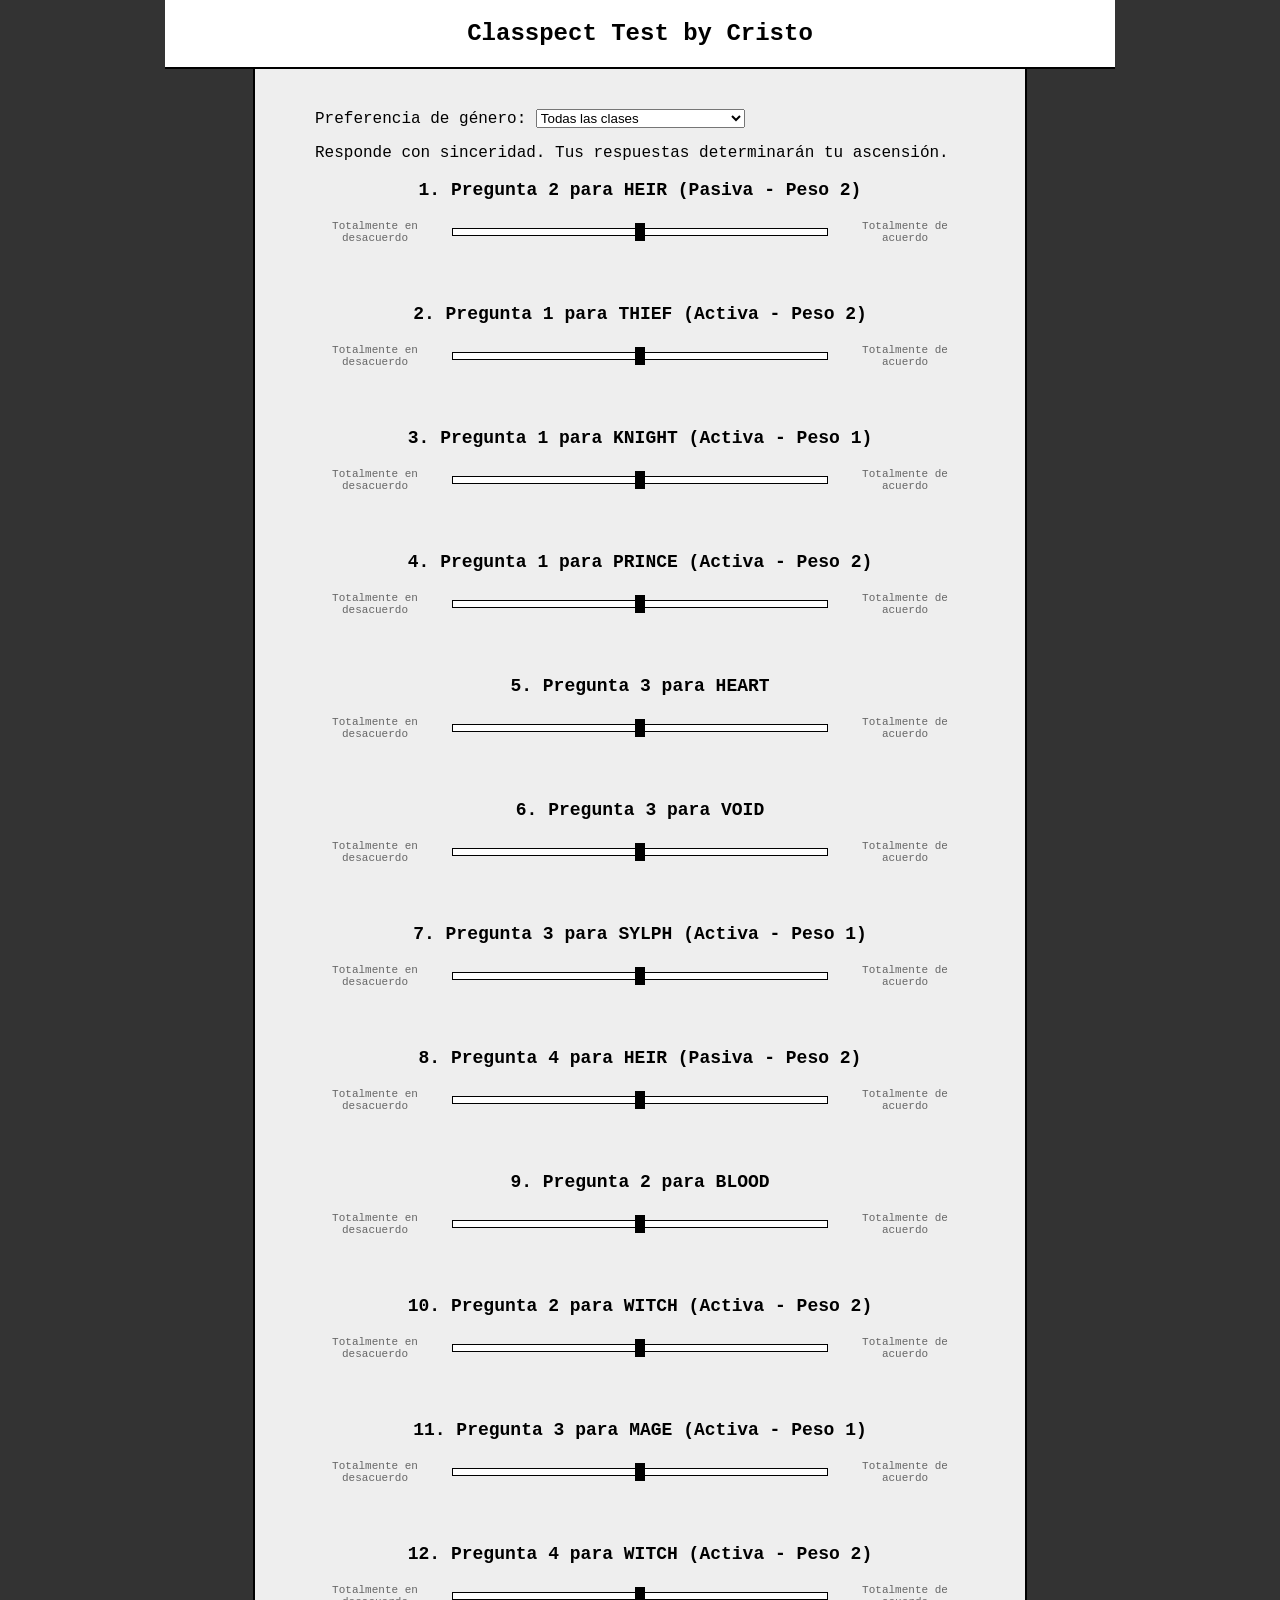
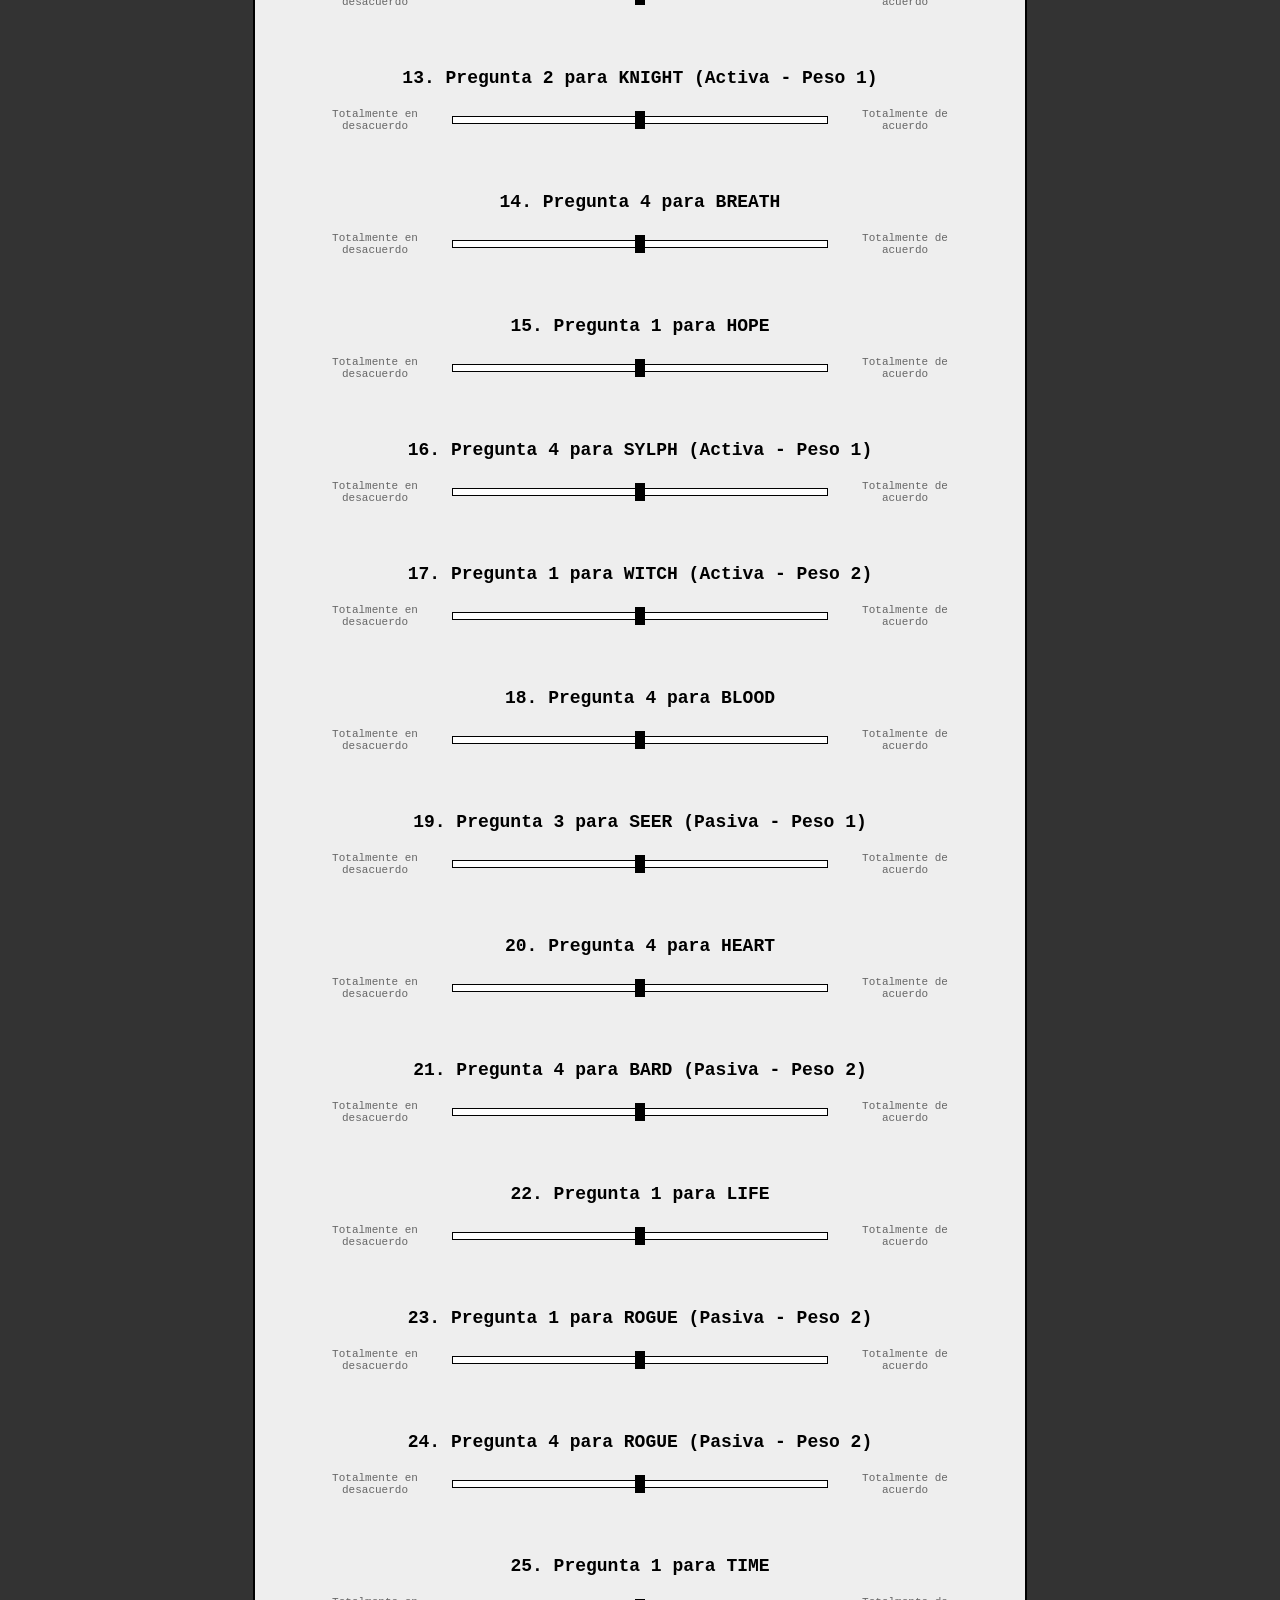
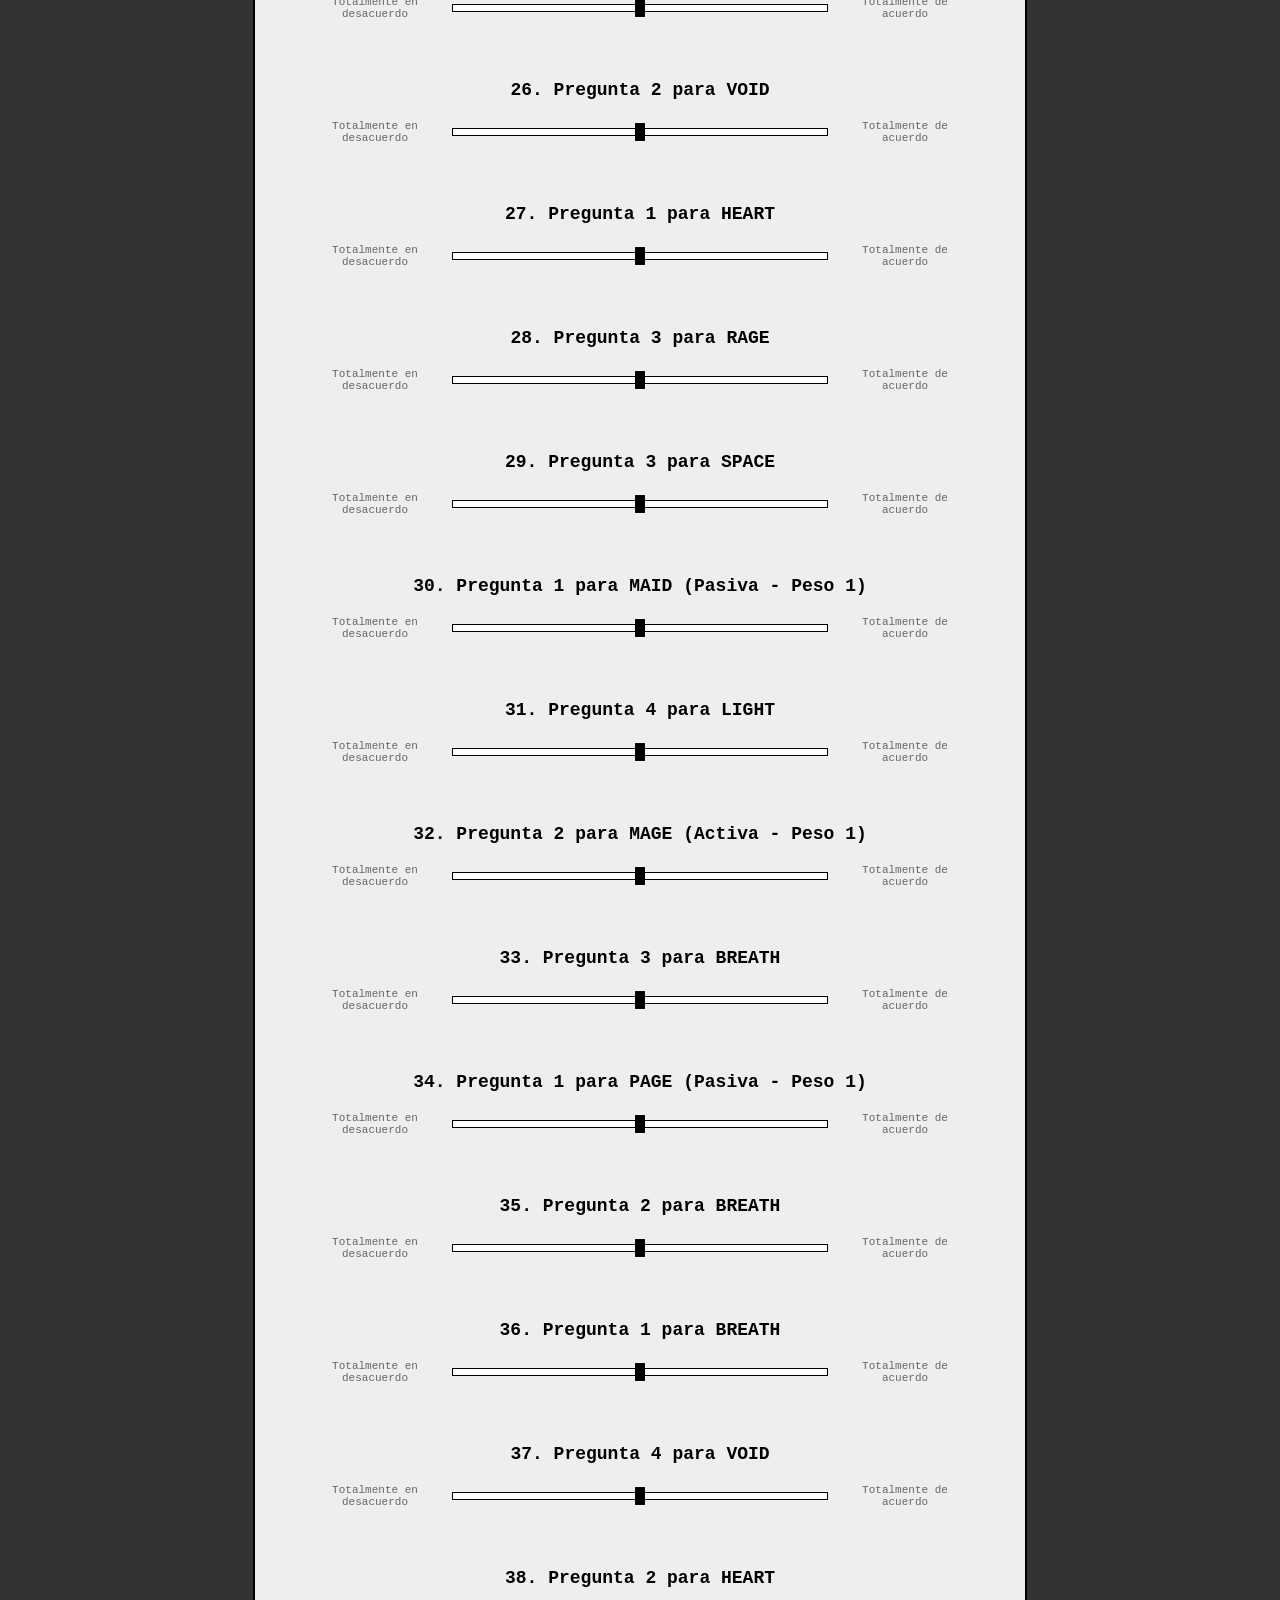
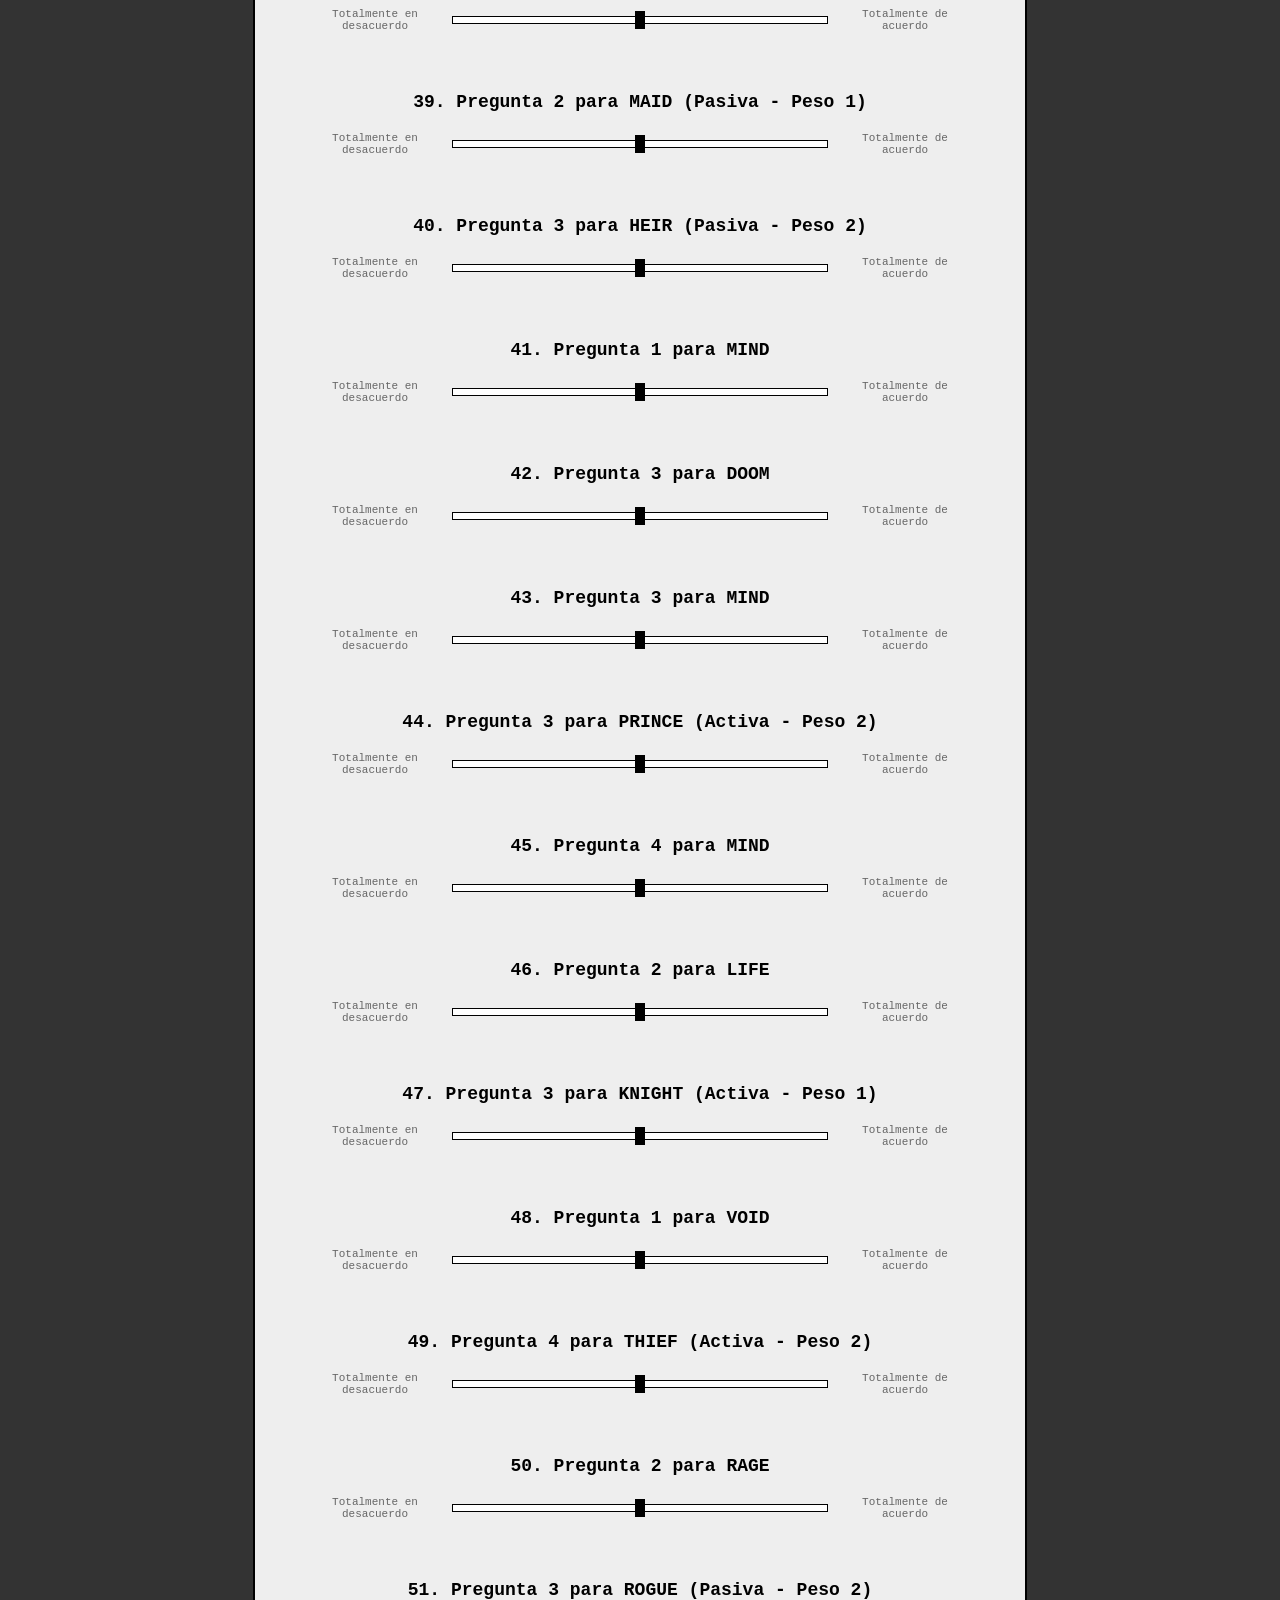
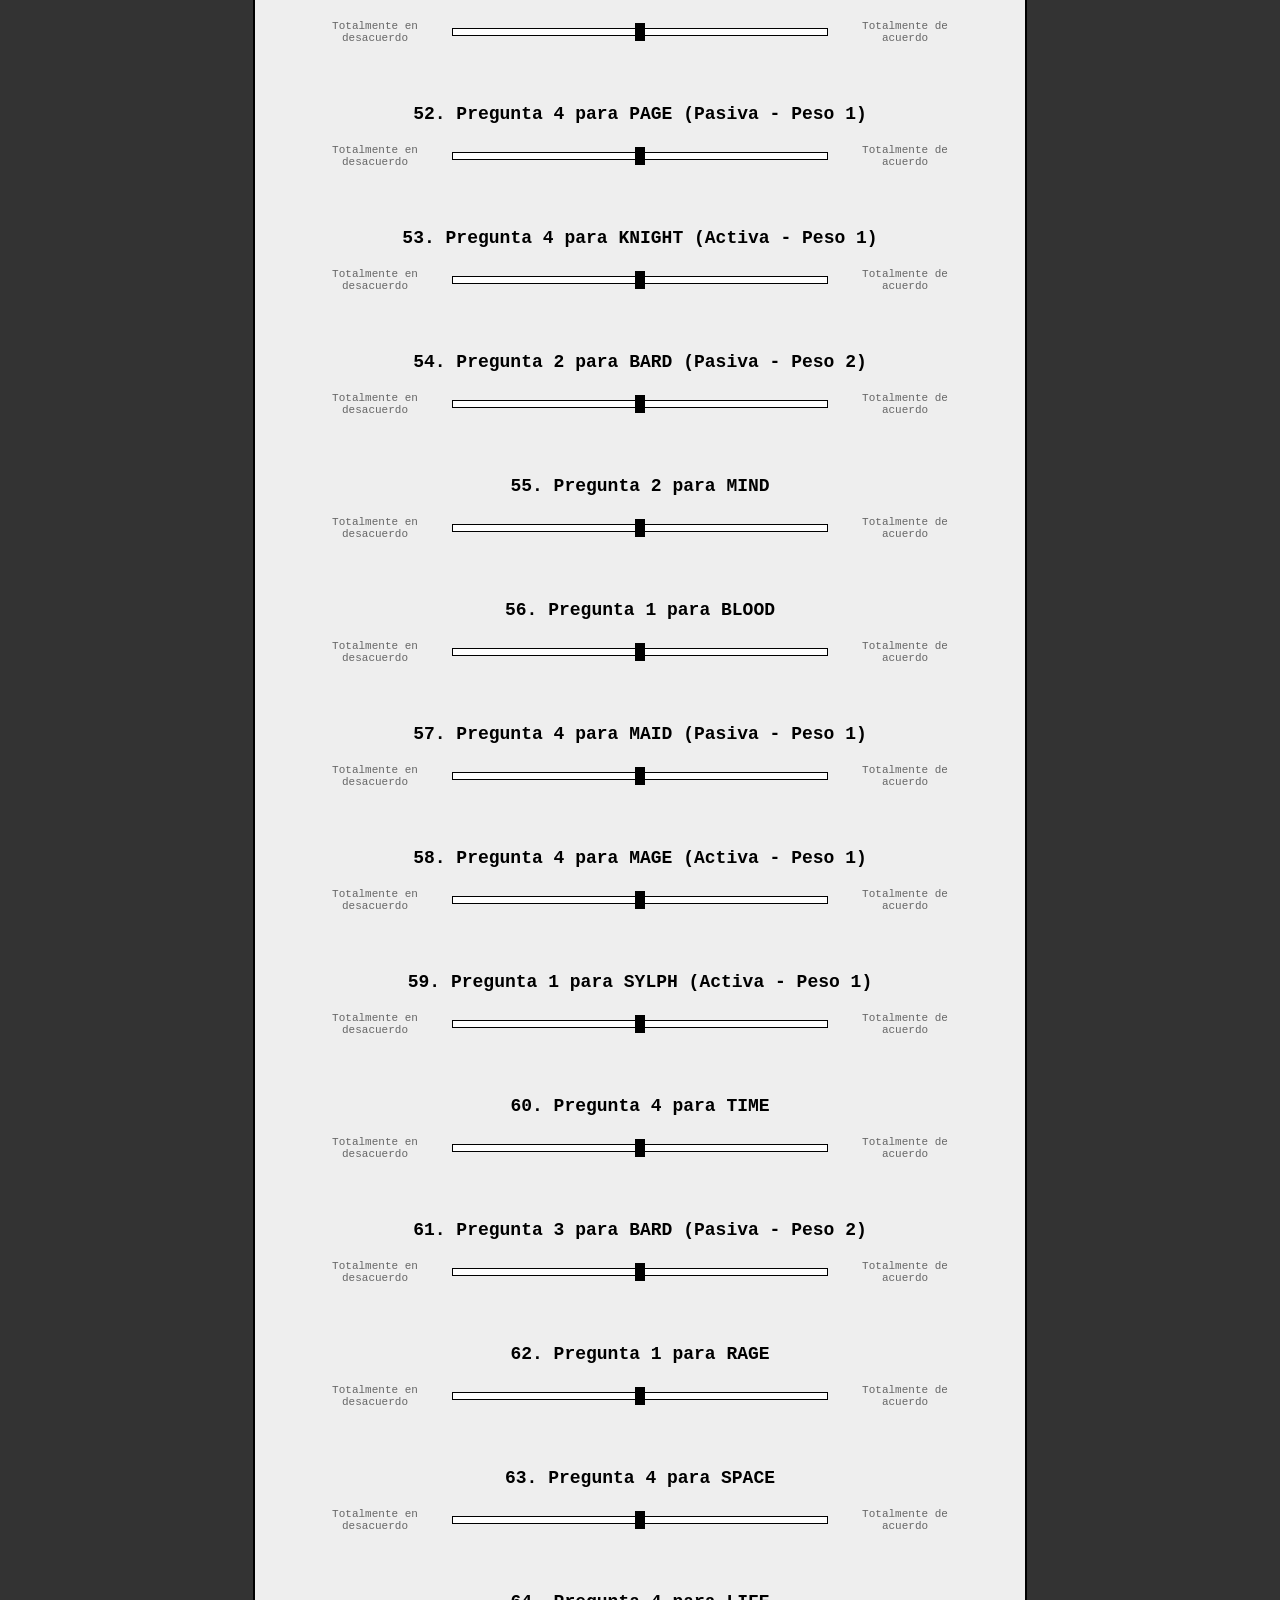
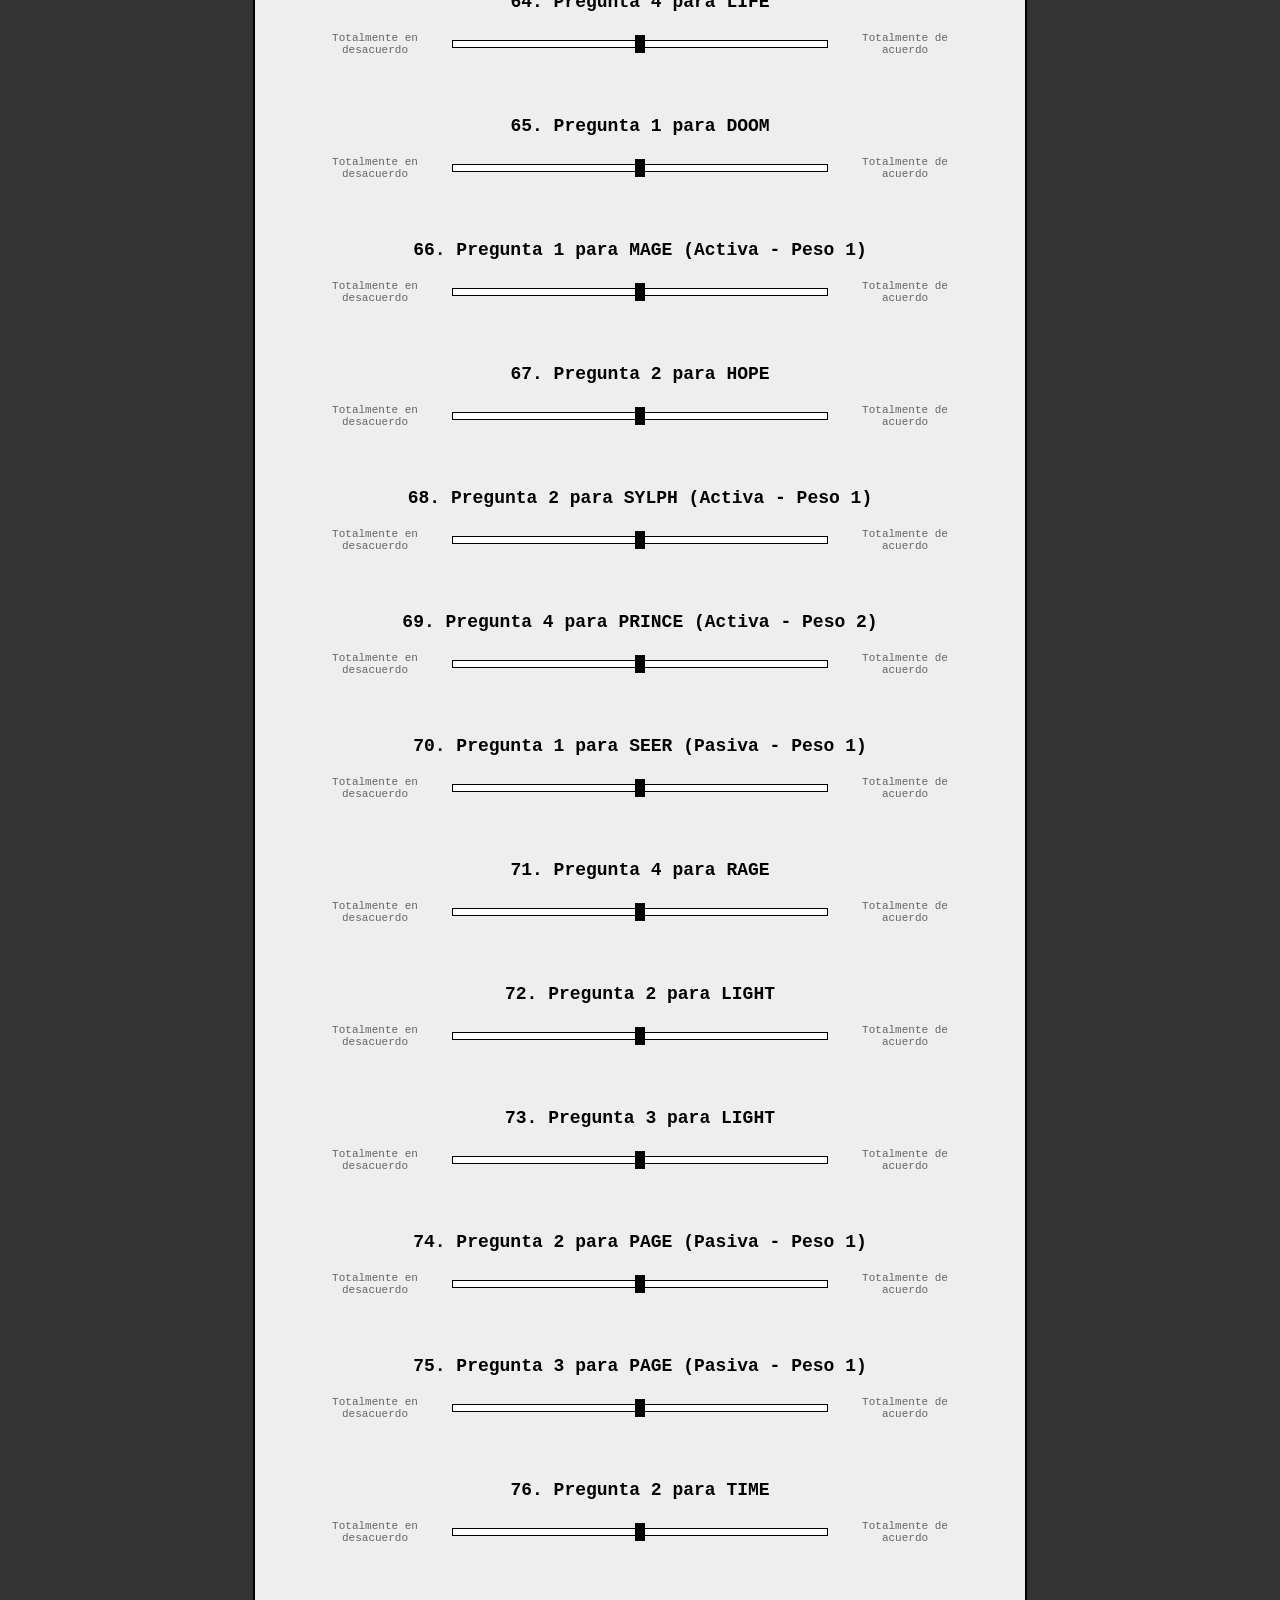
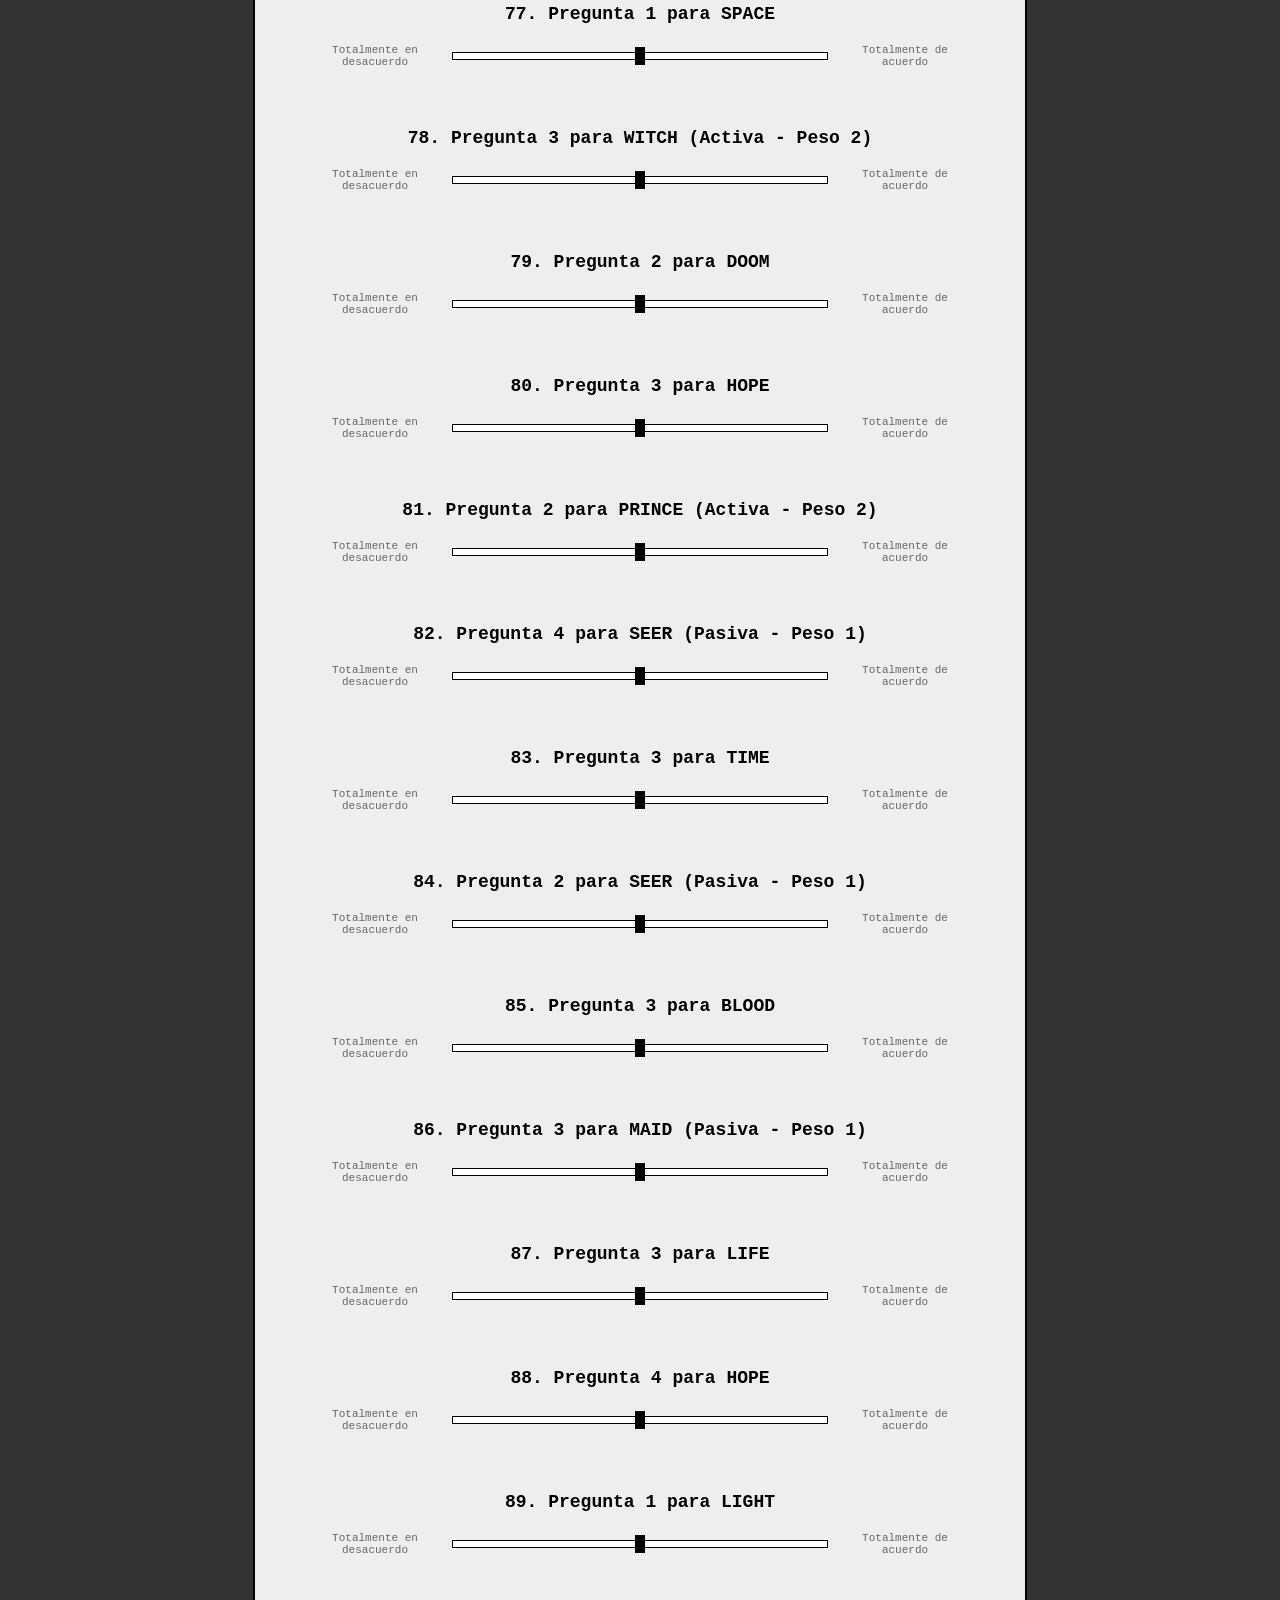
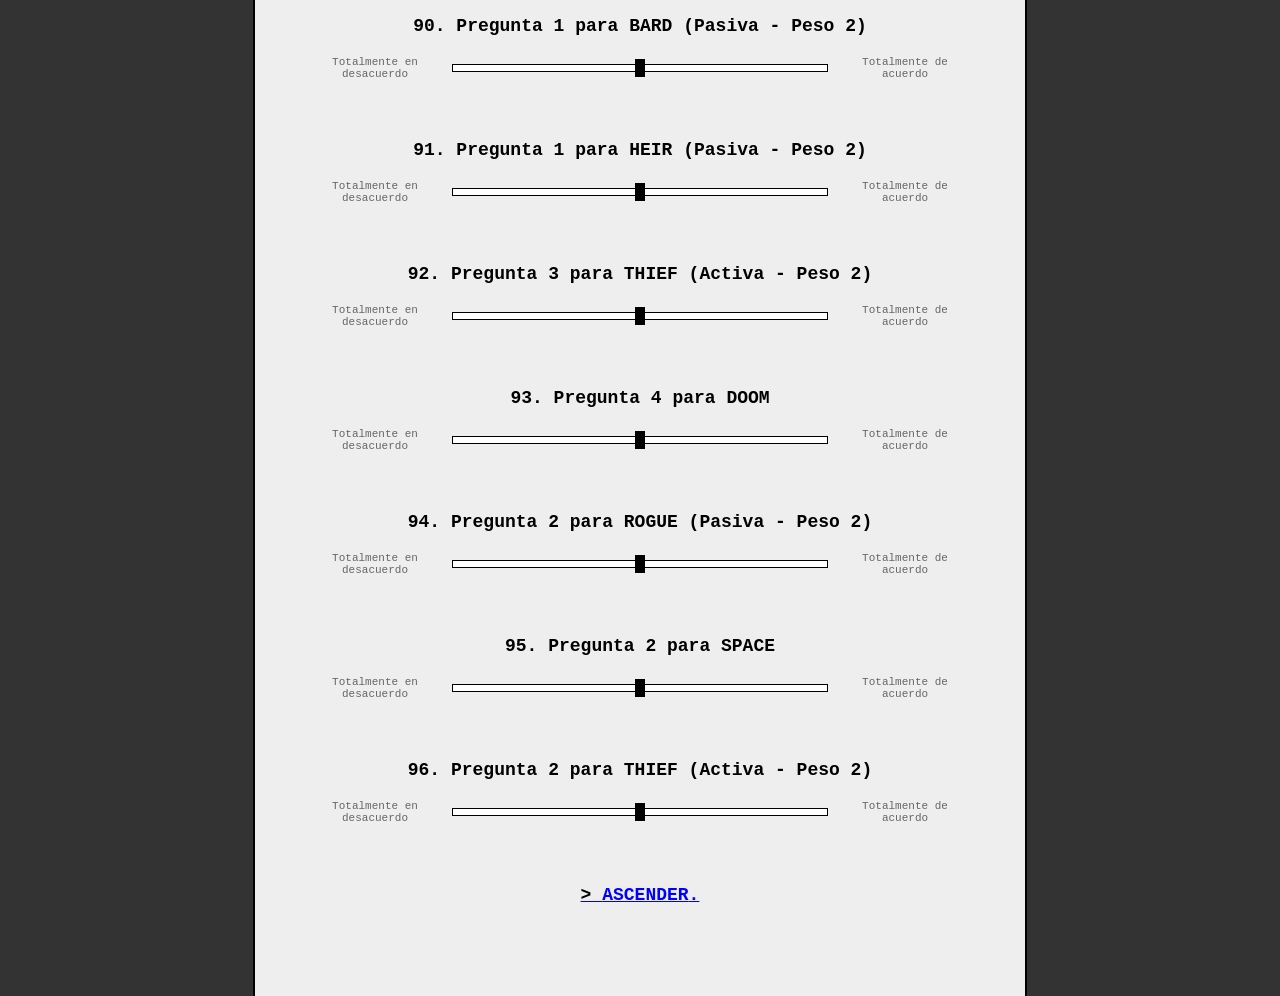
==== index.html @ 96e09e08 "Rename abrir.html to index.html" ====
<!DOCTYPE html>
<html lang="es">
<head>
    <meta charset="UTF-8">
    <title>Classpect Test by Cristo</title>
    <link rel="stylesheet" href="test.css">
</head>
<body>
	        <h1>Classpect Test by Cristo</h1>
    <div class="container">


            		<div class="config-box">
    <label for="gender-filter">Preferencia de género:</label>
    <select id="gender-filter">
        <option value="all">Todas las clases</option>
        <option value="masculine">Solo clases masculinas/neutras</option>
        <option value="feminine">Solo clases femeninas/neutras</option>
    </select>
</div>
        <p>Responde con sinceridad. Tus respuestas determinarán tu ascensión.</p>
        
        <div id="quiz-container"></div>
        
        <button id="btn-ascender" onclick="calcularClasspect()">ASCENDER</button>
        
        <div id="resultado-box">
            <h2>Tu Título es:</h2>
            <div id="rol-final"></div>
            <hr>
            <div id="detalles-puntos"></div>
        </div>
    </div>

    <script src="test.js"></script>
</body>
</html>
---- test.css ----
/* --- ESTÉTICA RETRO MSPA (Homestuck 2009) --- */
body {
    font-family: "Courier New", Courier, monospace;
    background-color: #333333;
    color: #000000;
    margin: 0;
    padding: 0;
}

h1 {
    background-color: #ffffff;
    margin: 0 auto;
    padding: 20px 0;
    max-width: 950px;
    border-bottom: 2px solid #000000;
    font-size: 24px;
    text-align: center;
    font-weight: bold;
}

.container {
    max-width: 650px;
    margin: 0 auto;
    background-color: #eeeeee;
    padding: 40px 60px;
    border-left: 2px solid #000000;
    border-right: 2px solid #000000;
    min-height: 100vh;
}

/* --- Preguntas (Sin números visibles) --- */
.pregunta {
    margin-bottom: 50px;
    text-align: center;
}

.pregunta p {
    font-size: 18px; 
    font-weight: bold;
    margin-bottom: 20px;
}

.rango-container {
    display: flex;
    align-items: center;
    justify-content: center;
    gap: 15px;
    padding-bottom: 10px;
}

.label-rango {
    font-size: 11px;
    width: 120px;
    text-align: center;
    color: #666666;
}

input[type="range"] {
    flex-grow: 1;
    -webkit-appearance: none;
    background: transparent;
}

input[type="range"]::-webkit-slider-runnable-track {
    width: 100%;
    height: 8px;
    background: #ffffff;
    border: 1px solid #000000;
}

input[type="range"]::-webkit-slider-thumb {
    height: 18px;
    width: 10px;
    background: #000000;
    -webkit-appearance: none;
    margin-top: -6px;
    border: 1px solid #000000;
    cursor: pointer;
}

/* --- Botón Comando --- */
#btn-ascender {
    display: block;
    width: fit-content;
    margin: 50px auto;
    background: transparent;
    color: #0000ff;
    border: none;
    font-family: "Courier New", monospace;
    font-size: 18px;
    font-weight: bold;
    text-decoration: underline;
    cursor: pointer;
}

#btn-ascender::before { content: "> "; color: #000; text-decoration: none; }
#btn-ascender::after { content: "."; text-decoration: none; }

/* --- RESULTADOS: ESTILO BADGE REDONDEADO --- */
#resultado-box {
    margin-top: 50px;
    padding: 40px 20px;
    display: none;
    text-align: center;
    border-top: 2px dashed #000000;
}

#resultado-box h2 { 
    color: #000000; 
    font-size: 16px;
    margin-bottom: 15px;
}

#rol-final { 
    font-size: 32px; 
    font-weight: bold; 
    margin: 20px auto;
    display: inline-block; /* Para que el fondo rodee solo el texto */
    padding: 12px 30px;
    border-radius: 20px; /* Esquinas redondeadas */
}

#detalles-puntos { 
    color: #666666; 
    font-size: 13px; 
    margin-top: 25px;
}

/* --- TUS COLORES APLICADOS AL RELLENO --- */

.res-space #rol-final  { color: #ffffff; background-color: #000000; }
.res-time #rol-final   { color: #ff2106; background-color: #b70d0e; }
.res-light #rol-final  { color: #f6fa4e; background-color: #f0840c; }
.res-void #rol-final   { color: #001957; background-color: #104ea2; }
.res-breath #rol-final { color: #47dff9; background-color: #4379e6; }
.res-blood #rol-final  { color: #ba1016; background-color: #3e1601; }
.res-hope #rol-final   { color: #fdfdfd; background-color: #ffde55; }
.res-rage #rol-final   { color: #9c4dad; background-color: #520c61; }
.res-life #rol-final   { color: #72eb34; background-color: #a49787; }
.res-doom #rol-final   { color: #000000; background-color: #306800; }
.res-mind #rol-final   { color: #06ffc9; background-color: #00923d; } 
.res-heart #rol-final  { color: #bd1864; background-color: #55142a; }
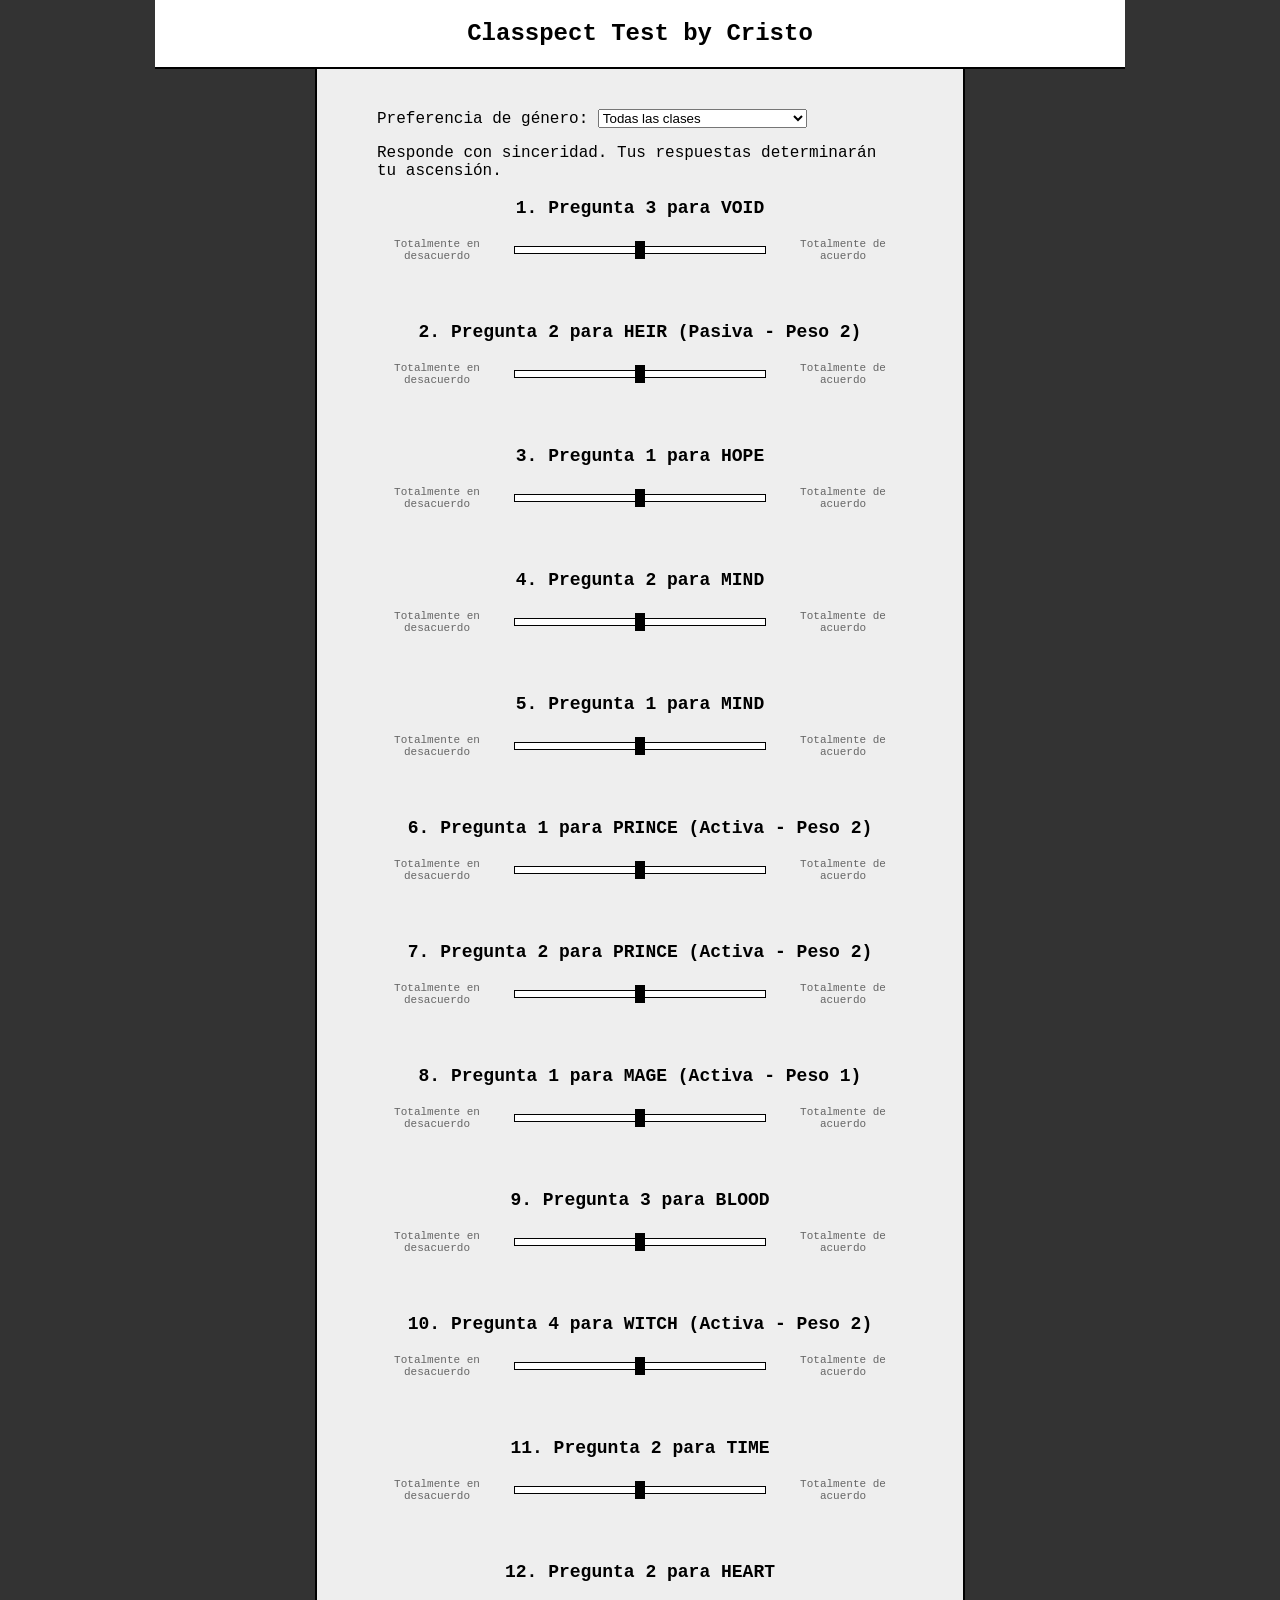
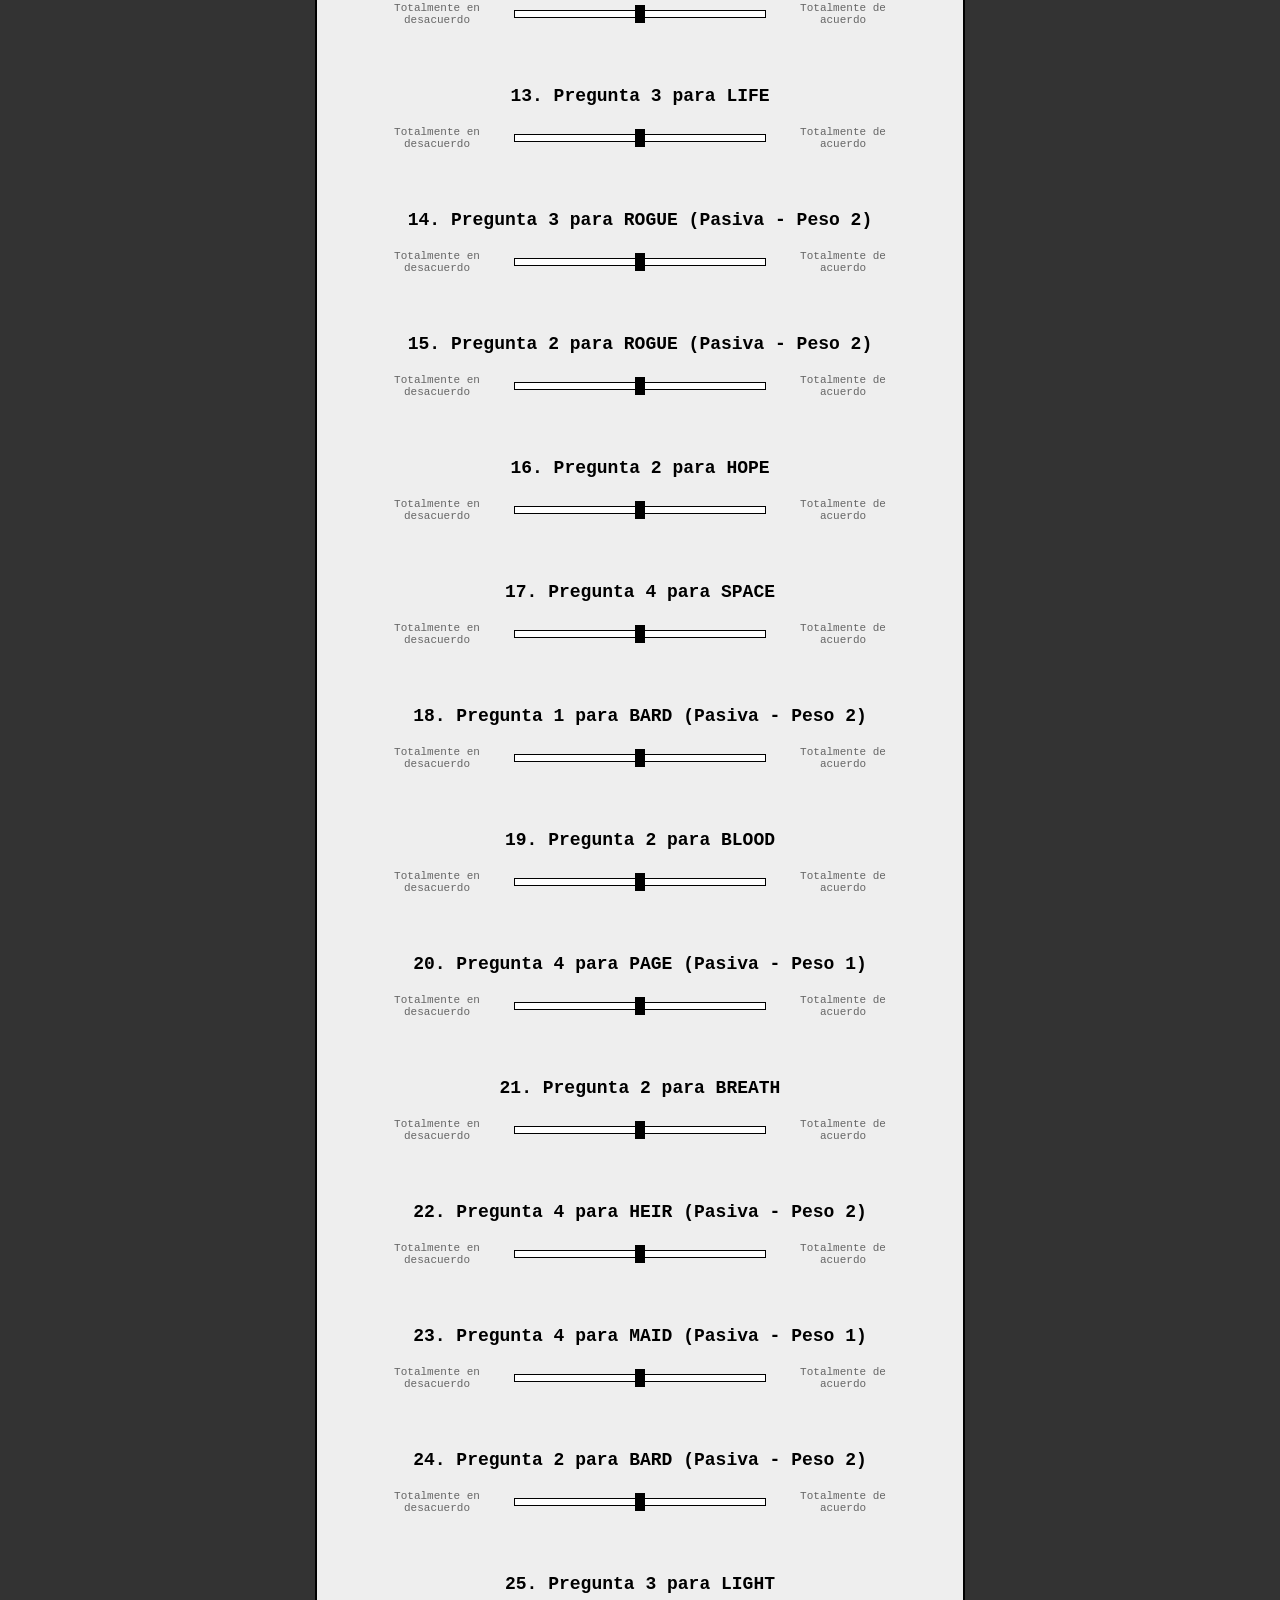
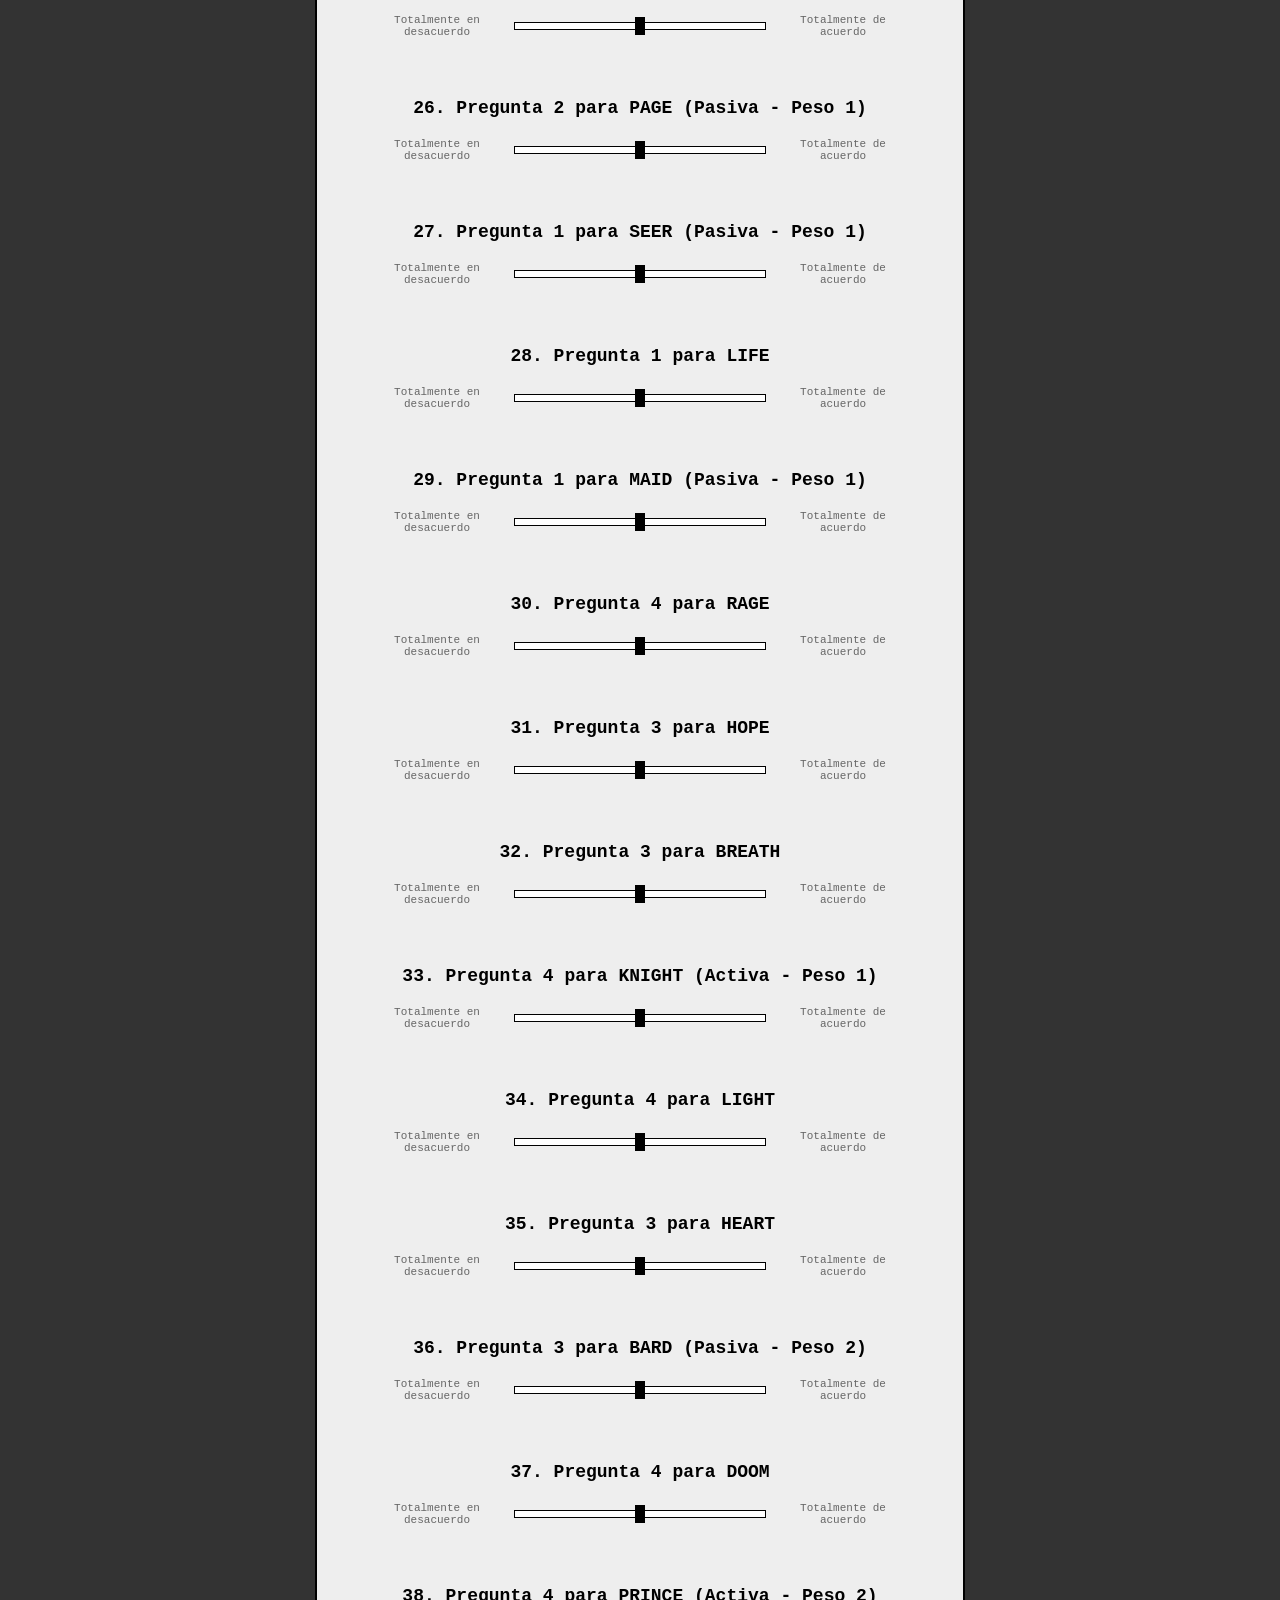
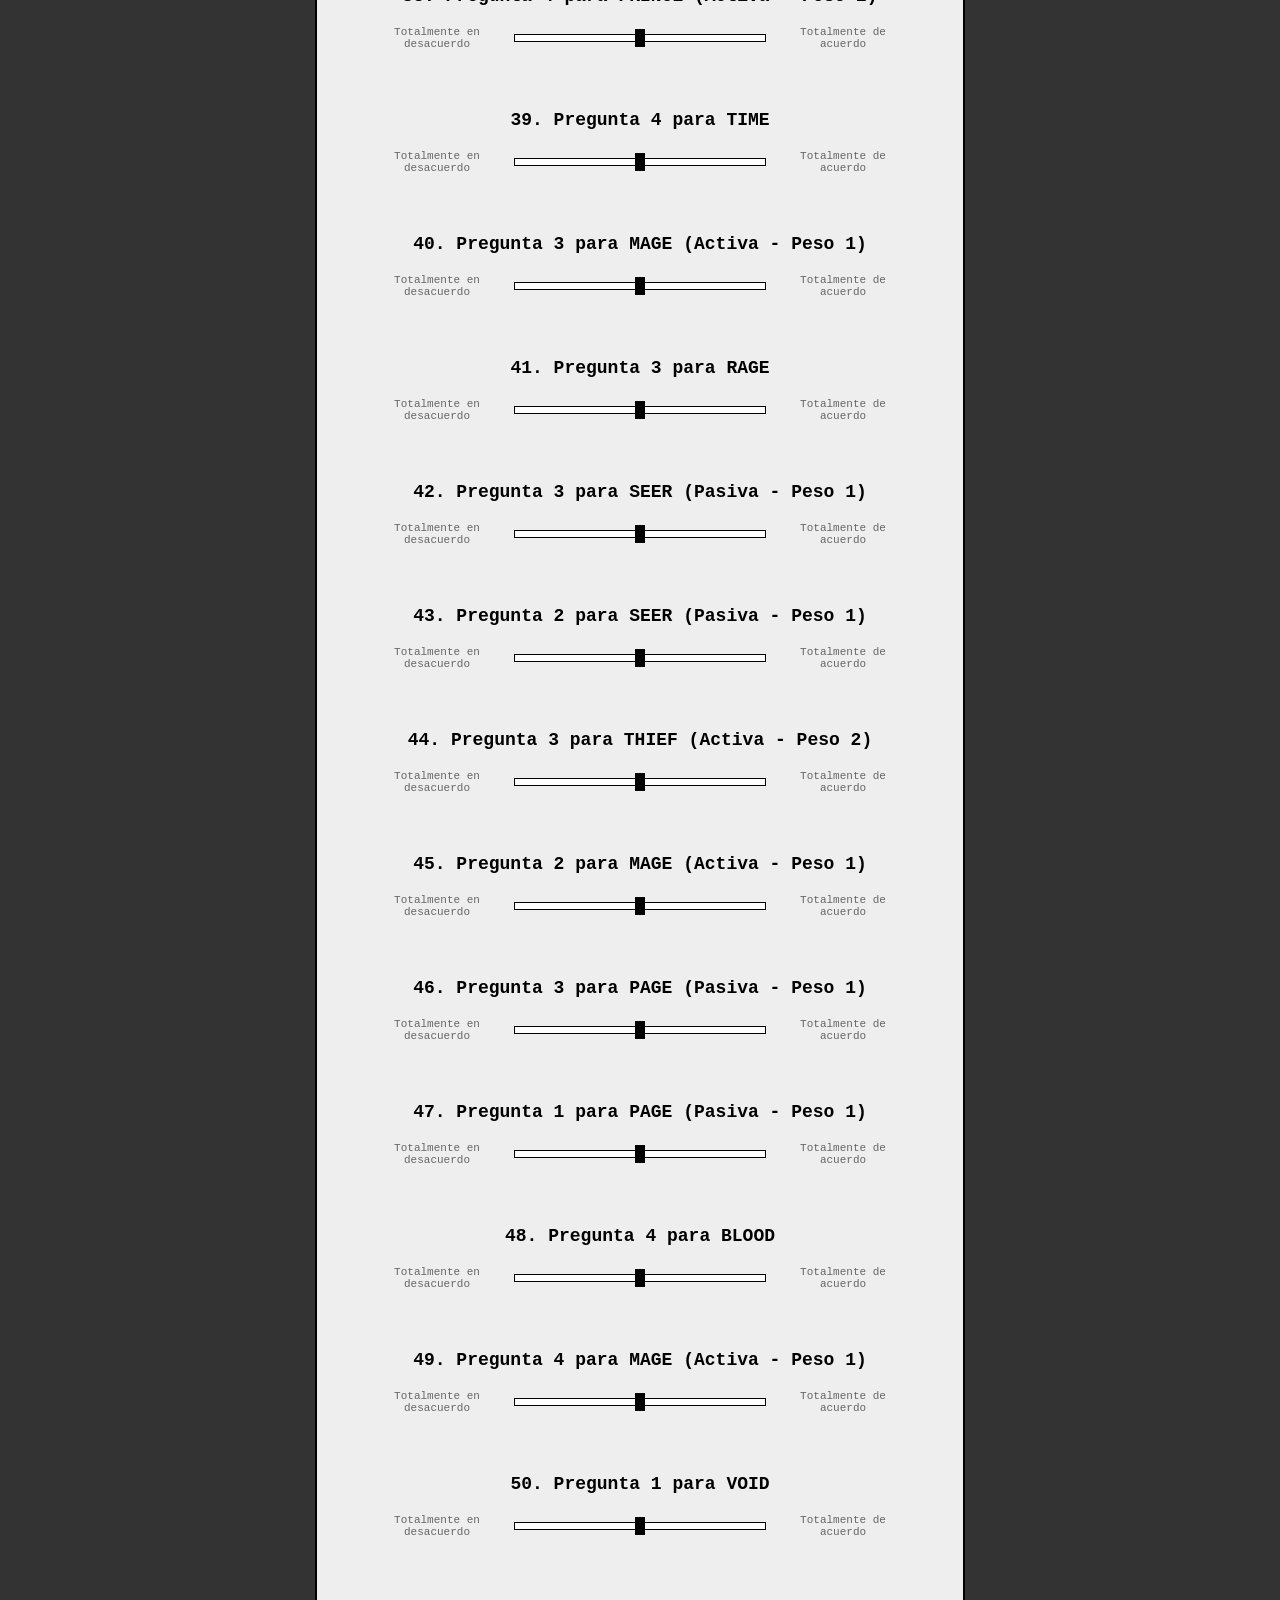
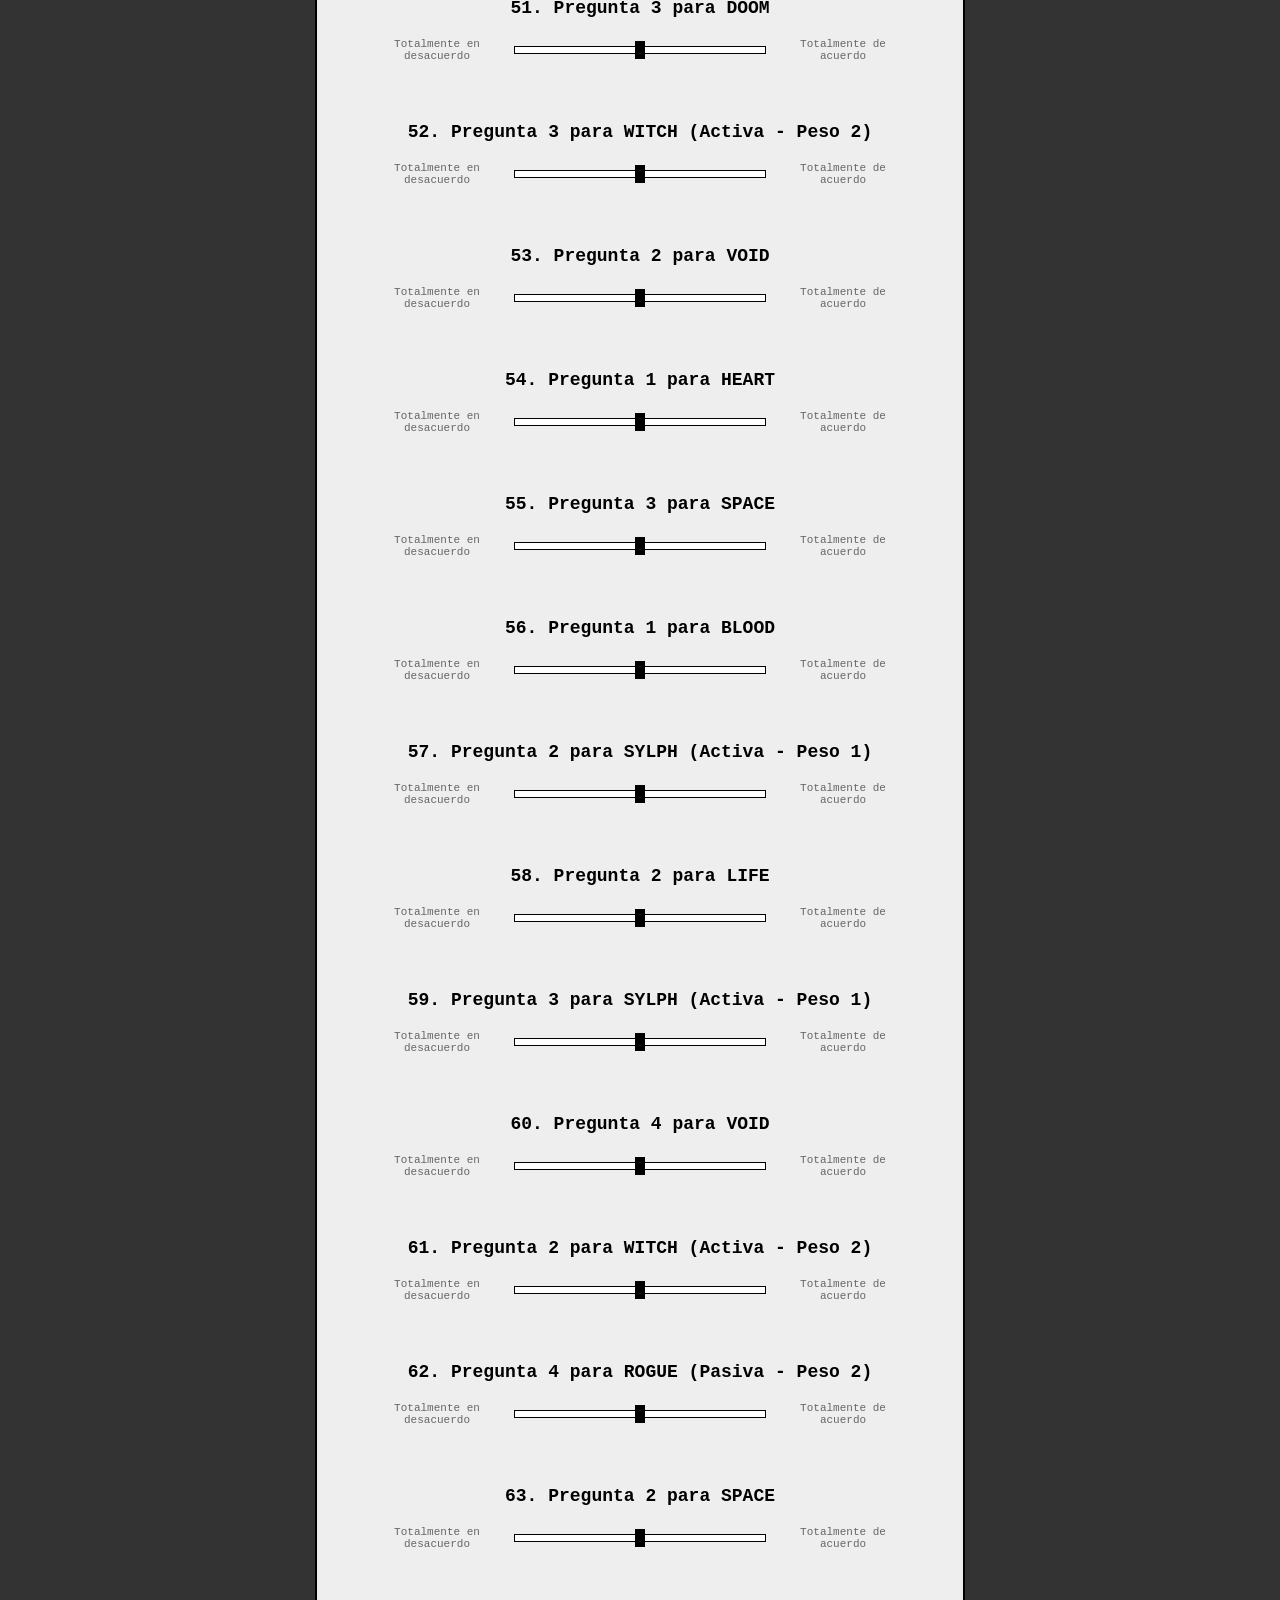
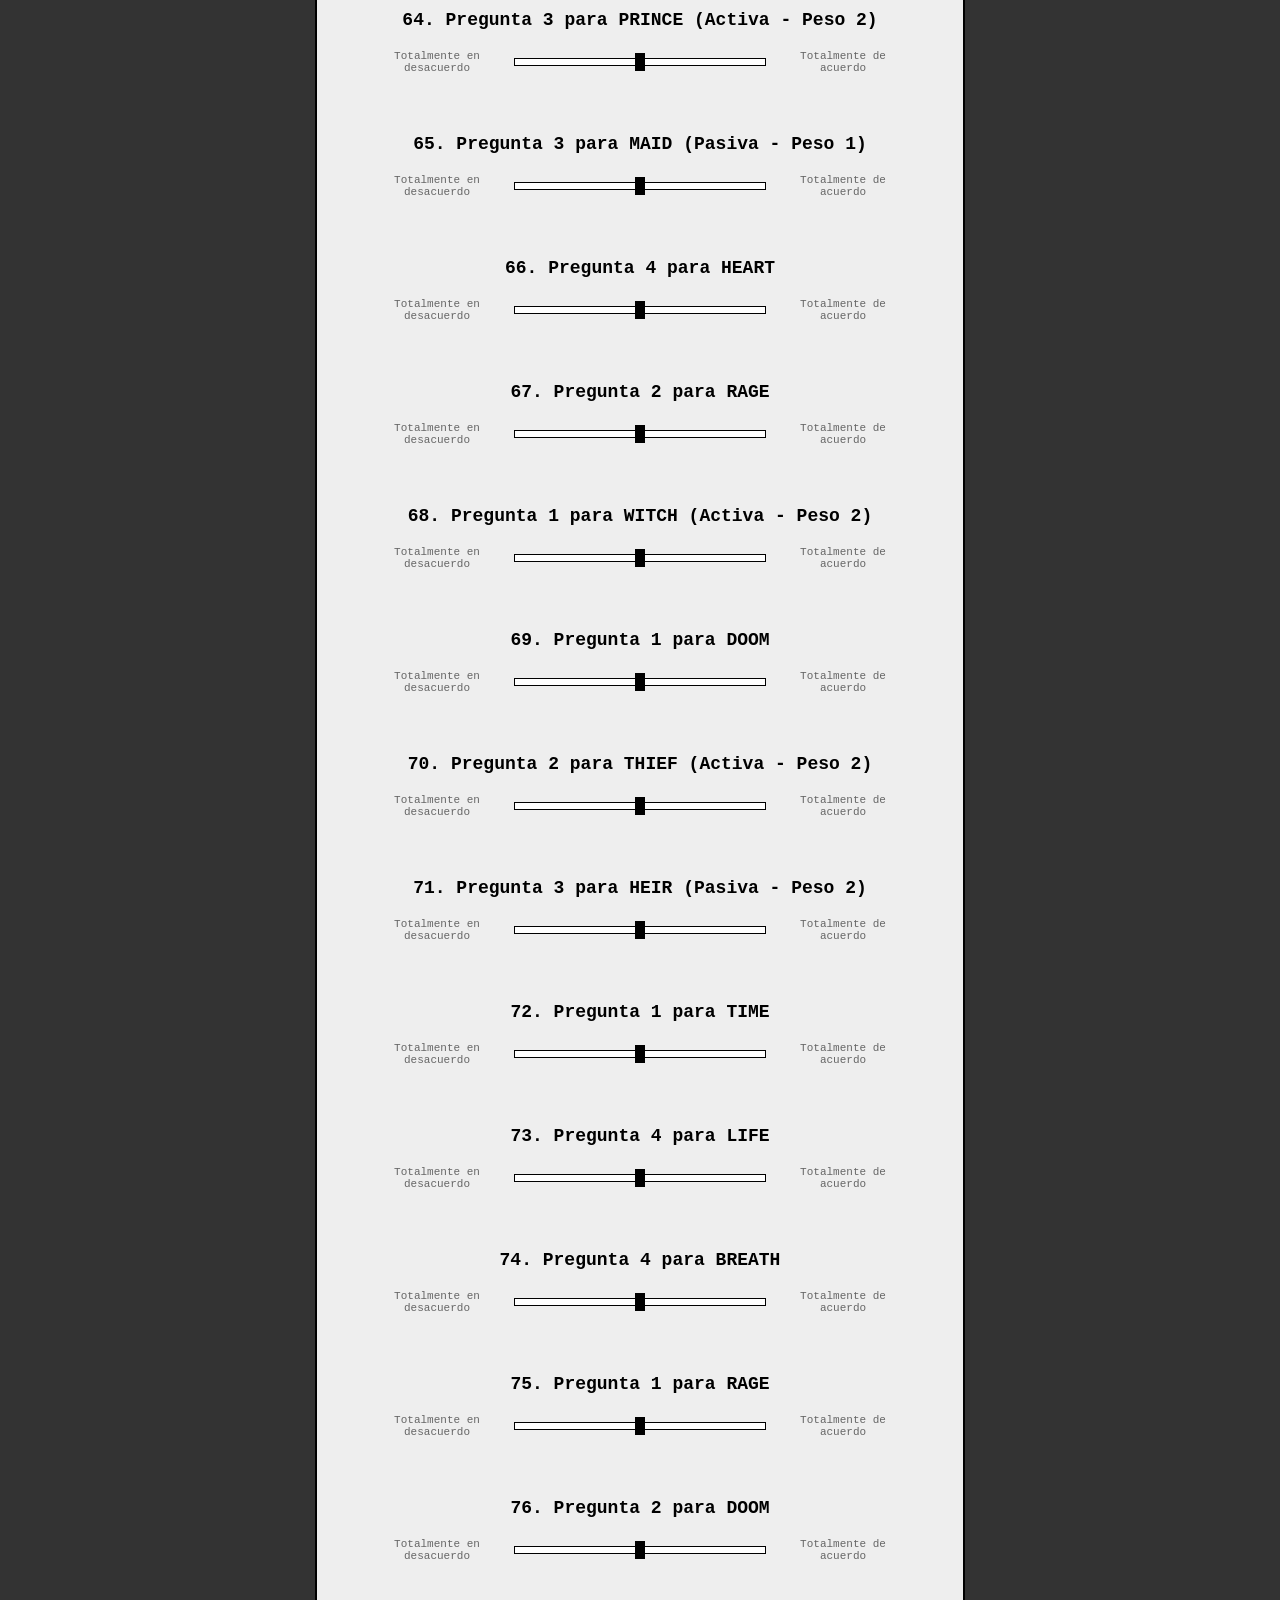
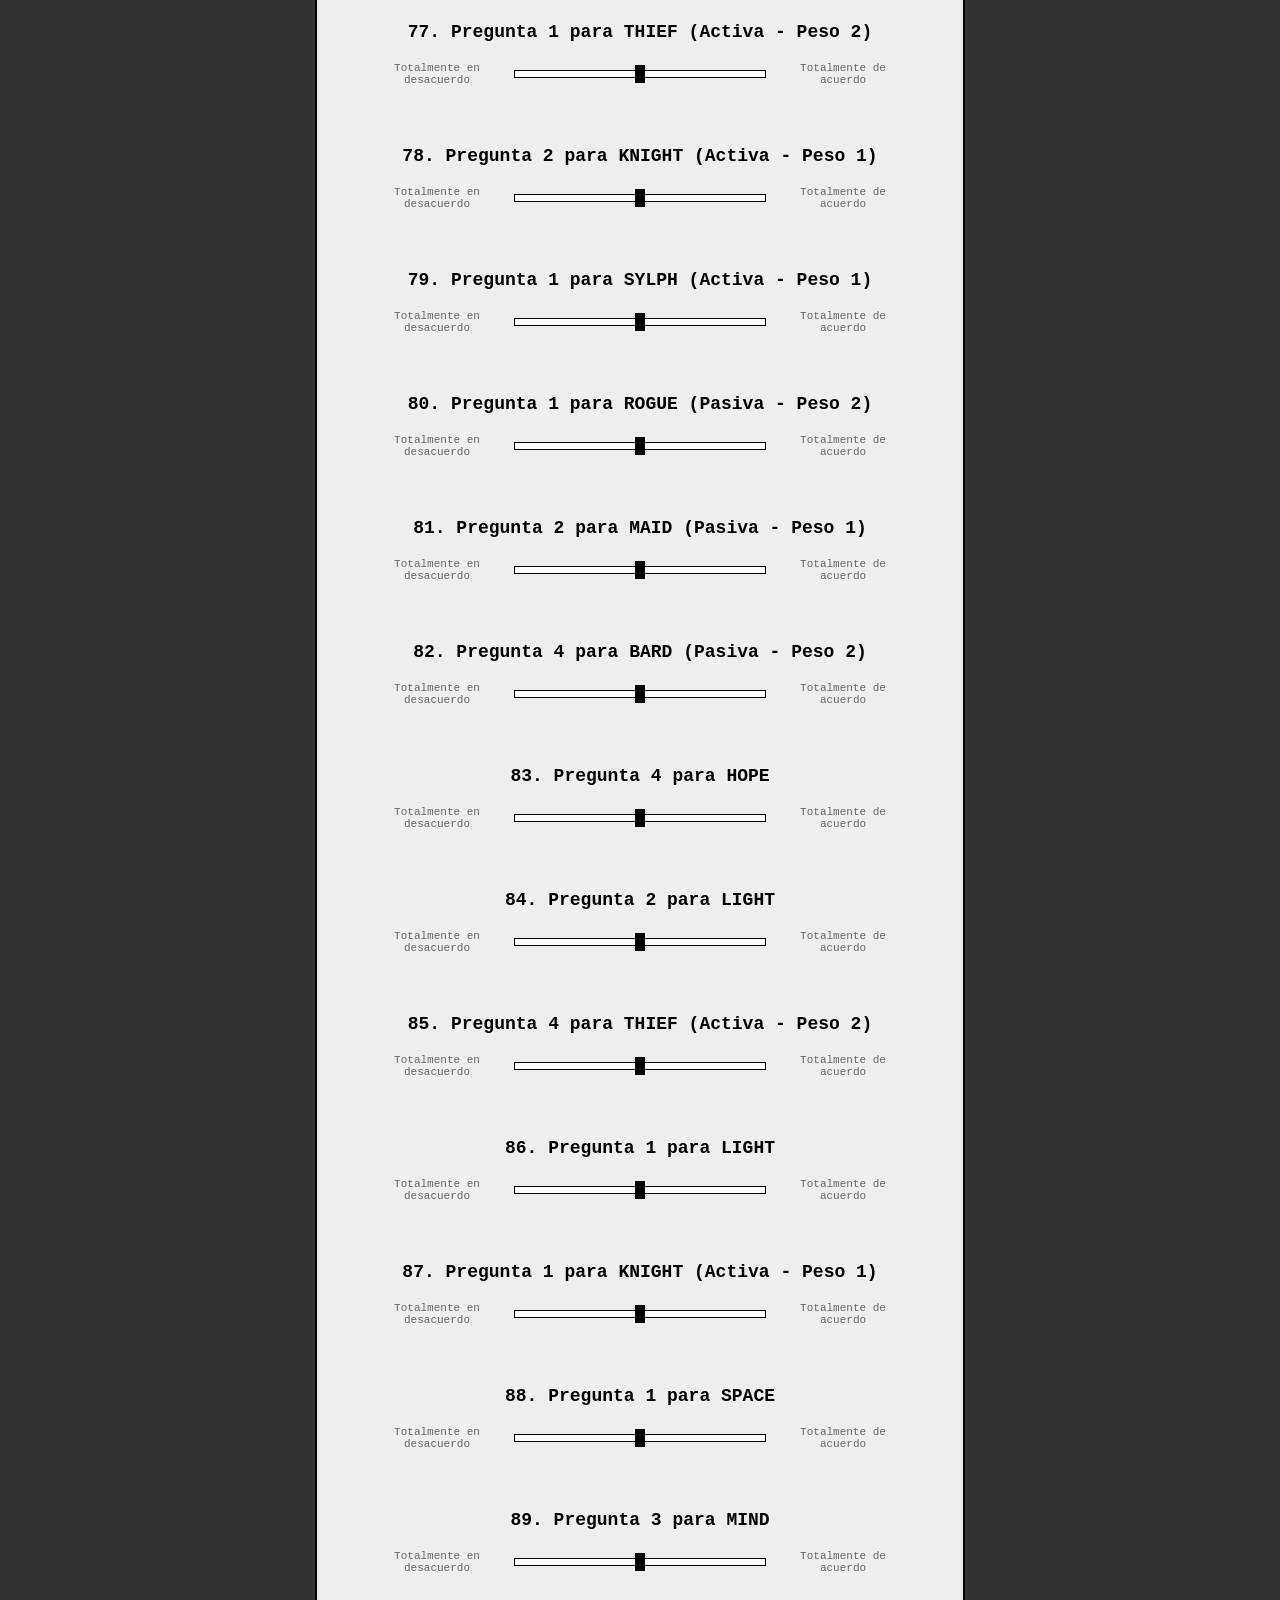
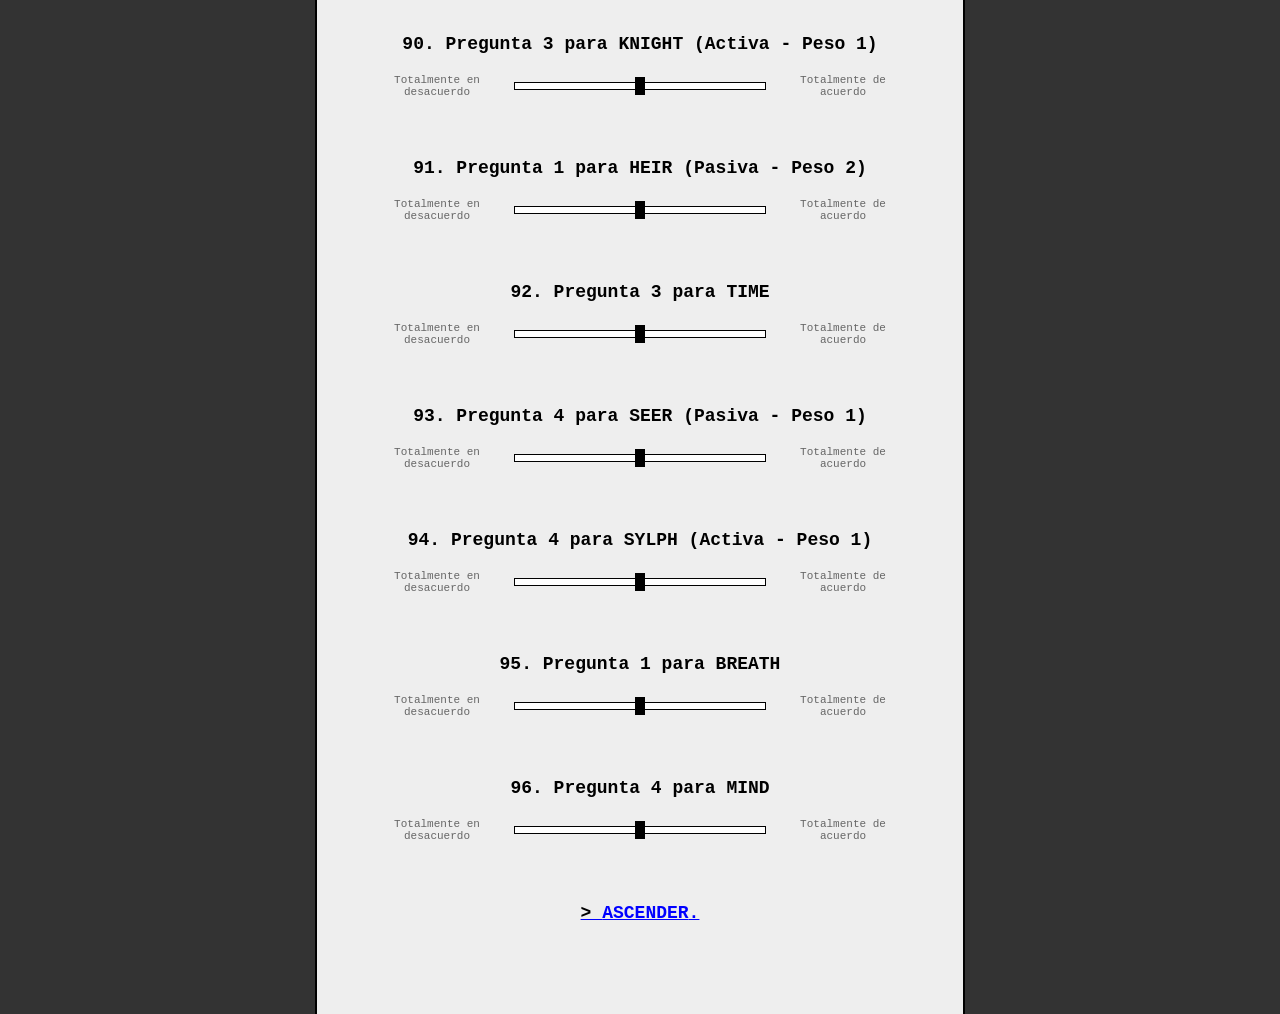
==== commit bfaea58f: "Update index.html" ====
--- a/index.html
+++ b/index.html
@@ -2,22 +2,21 @@
 <html lang="es">
 <head>
     <meta charset="UTF-8">
+    <meta name="viewport" content="width=device-width, initial-scale=1.0">
     <title>Classpect Test by Cristo</title>
     <link rel="stylesheet" href="test.css">
 </head>
 <body>
-	        <h1>Classpect Test by Cristo</h1>
+    <h1>Classpect Test by Cristo</h1>
     <div class="container">
-
-
-            		<div class="config-box">
-    <label for="gender-filter">Preferencia de género:</label>
-    <select id="gender-filter">
-        <option value="all">Todas las clases</option>
-        <option value="masculine">Solo clases masculinas/neutras</option>
-        <option value="feminine">Solo clases femeninas/neutras</option>
-    </select>
-</div>
+        <div class="config-box">
+            <label for="gender-filter">Preferencia de género:</label>
+            <select id="gender-filter">
+                <option value="all">Todas las clases</option>
+                <option value="masculine">Solo clases masculinas/neutras</option>
+                <option value="feminine">Solo clases femeninas/neutras</option>
+            </select>
+        </div>
         <p>Responde con sinceridad. Tus respuestas determinarán tu ascensión.</p>
         
         <div id="quiz-container"></div>
@@ -27,11 +26,9 @@
         <div id="resultado-box">
             <h2>Tu Título es:</h2>
             <div id="rol-final"></div>
-            <hr>
             <div id="detalles-puntos"></div>
         </div>
     </div>
-
     <script src="test.js"></script>
 </body>
 </html>
--- a/test.css
+++ b/test.css
@@ -10,7 +10,7 @@
 h1 {
     background-color: #ffffff;
     margin: 0 auto;
-    padding: 20px 0;
+    padding: 20px 10px;
     max-width: 950px;
     border-bottom: 2px solid #000000;
     font-size: 24px;
@@ -22,13 +22,14 @@
     max-width: 650px;
     margin: 0 auto;
     background-color: #eeeeee;
-    padding: 40px 60px;
+    padding: 40px 60px; /* Padding para escritorio */
     border-left: 2px solid #000000;
     border-right: 2px solid #000000;
     min-height: 100vh;
+    box-sizing: border-box; /* Evita que el padding rompa el ancho */
 }
 
-/* --- Preguntas (Sin números visibles) --- */
+/* --- Preguntas --- */
 .pregunta {
     margin-bottom: 50px;
     text-align: center;
@@ -99,35 +100,23 @@
 /* --- RESULTADOS: ESTILO BADGE REDONDEADO --- */
 #resultado-box {
     margin-top: 50px;
-    padding: 40px 20px;
+    padding: 40px 10px;
     display: none;
     text-align: center;
     border-top: 2px dashed #000000;
-}
-
-#resultado-box h2 { 
-    color: #000000; 
-    font-size: 16px;
-    margin-bottom: 15px;
 }
 
 #rol-final { 
     font-size: 32px; 
     font-weight: bold; 
     margin: 20px auto;
-    display: inline-block; /* Para que el fondo rodee solo el texto */
-    padding: 12px 30px;
-    border-radius: 20px; /* Esquinas redondeadas */
+    display: inline-block; 
+    padding: 12px 25px;
+    border-radius: 20px; 
+    line-height: 1.2;
 }
 
-#detalles-puntos { 
-    color: #666666; 
-    font-size: 13px; 
-    margin-top: 25px;
-}
-
-/* --- TUS COLORES APLICADOS AL RELLENO --- */
-
+/* --- TUS COLORES --- */
 .res-space #rol-final  { color: #ffffff; background-color: #000000; }
 .res-time #rol-final   { color: #ff2106; background-color: #b70d0e; }
 .res-light #rol-final  { color: #f6fa4e; background-color: #f0840c; }
@@ -138,5 +127,37 @@
 .res-rage #rol-final   { color: #9c4dad; background-color: #520c61; }
 .res-life #rol-final   { color: #72eb34; background-color: #a49787; }
 .res-doom #rol-final   { color: #000000; background-color: #306800; }
-.res-mind #rol-final   { color: #06ffc9; background-color: #00923d; } 
-.res-heart #rol-final  { color: #bd1864; background-color: #55142a; }+.res-mind #rol-final   { color: #ffffff; background-color: #008754; } 
+.res-heart #rol-final  { color: #bd1864; background-color: #ff98c5; }
+
+/* --- MEDIA QUERIES (AJUSTE PARA MÓVIL) --- */
+@media screen and (max-width: 600px) {
+    .container {
+        padding: 20px 15px; /* Reducimos el margen lateral en móvil */
+        border-left: none;  /* Quitamos bordes para aprovechar pantalla */
+        border-right: none;
+    }
+
+    h1 {
+        font-size: 20px;
+    }
+
+    .pregunta p {
+        font-size: 16px; /* Texto un poco más pequeño para que no ocupe tanto */
+    }
+
+    .rango-container {
+        flex-direction: column; /* Apilamos las etiquetas sobre el slider */
+        gap: 8px;
+    }
+
+    .label-rango {
+        width: 100%;
+        font-size: 10px;
+    }
+
+    #rol-final {
+        font-size: 24px; /* Título de resultado más pequeño para que no se corte */
+        padding: 10px 15px;
+    }
+}
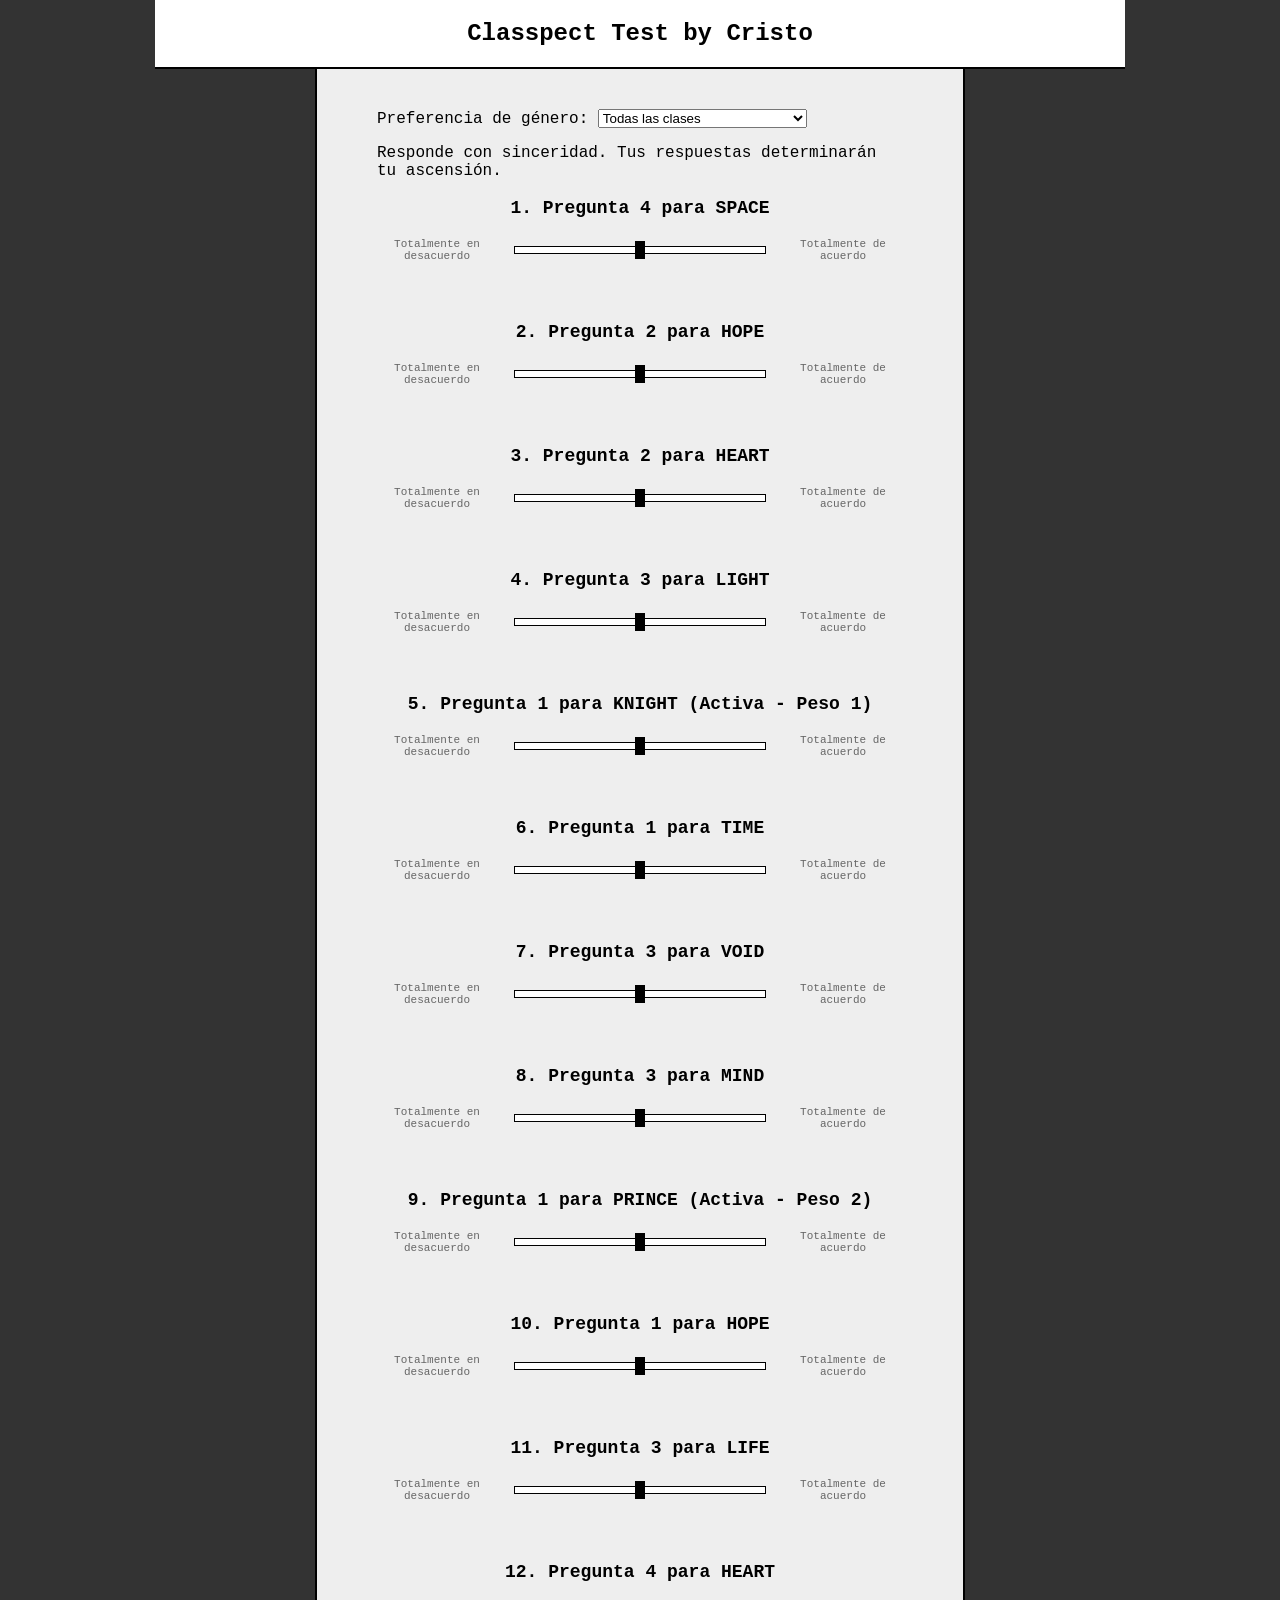
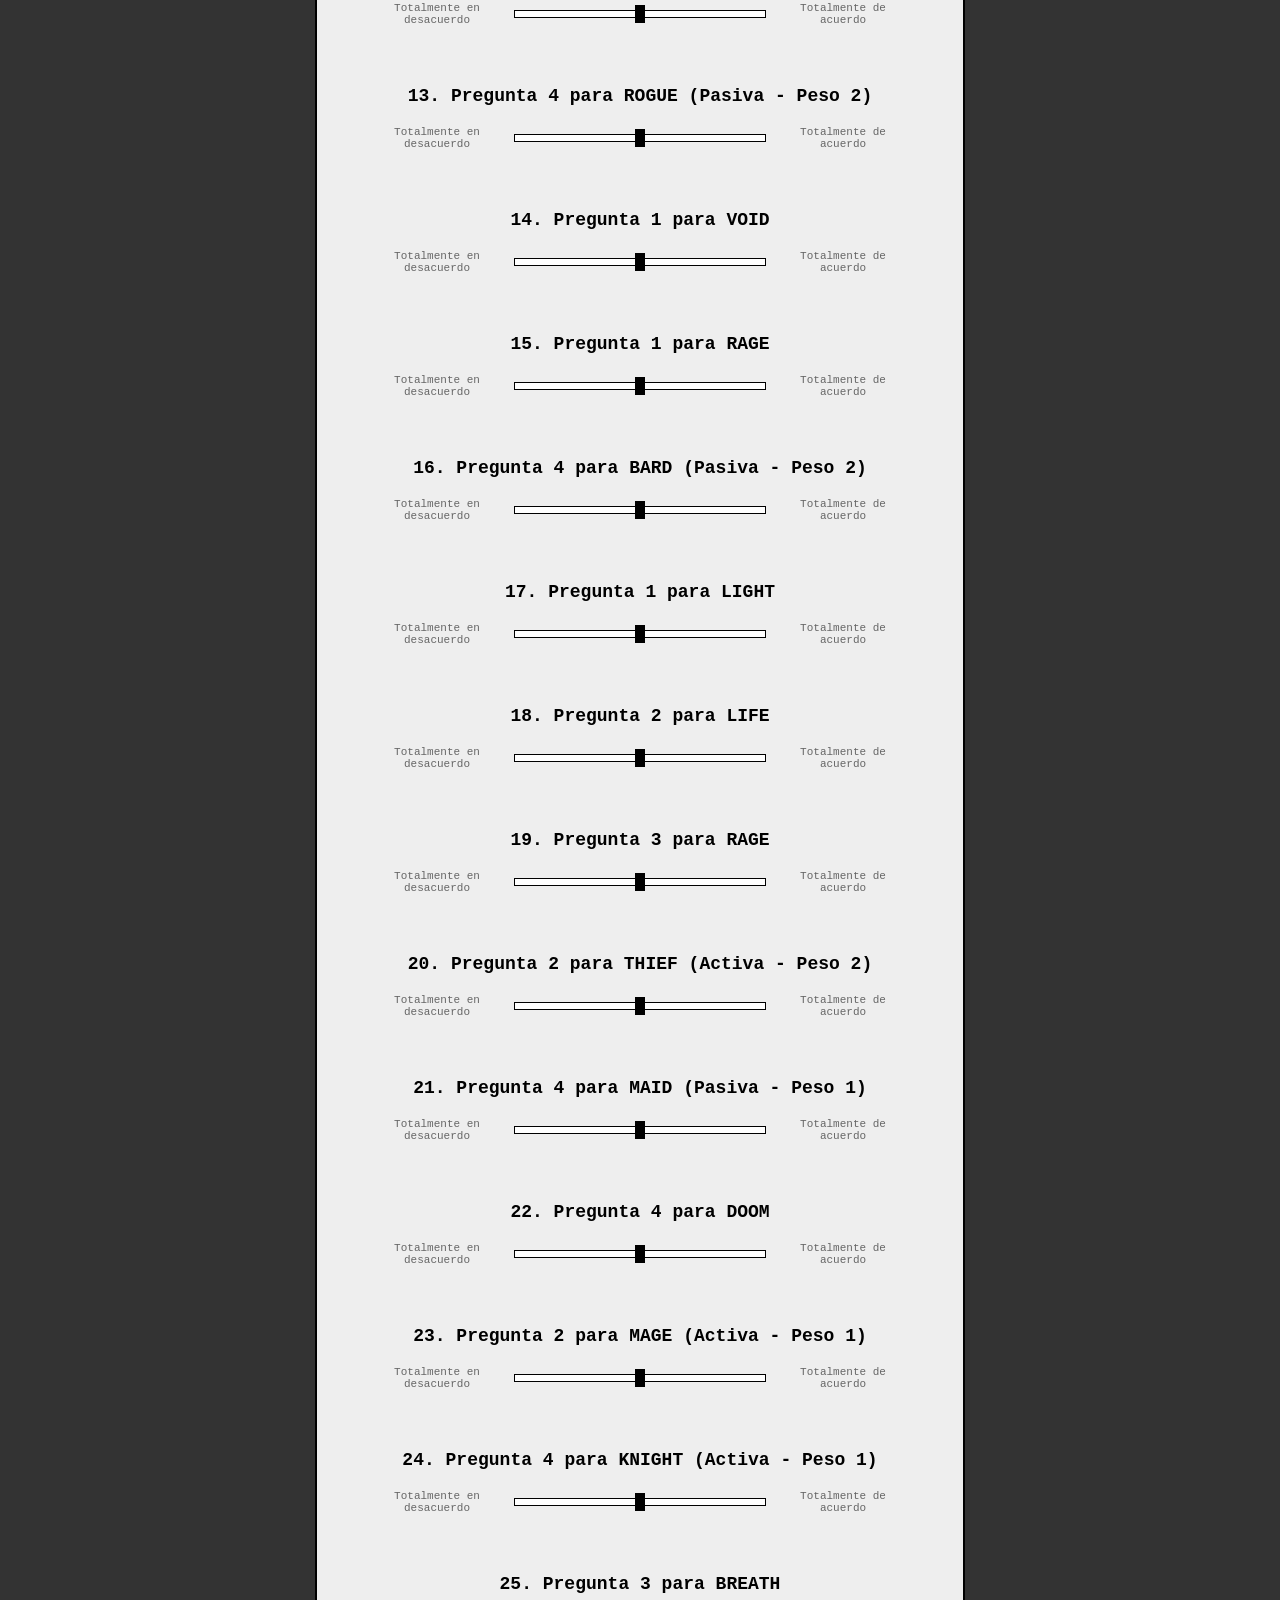
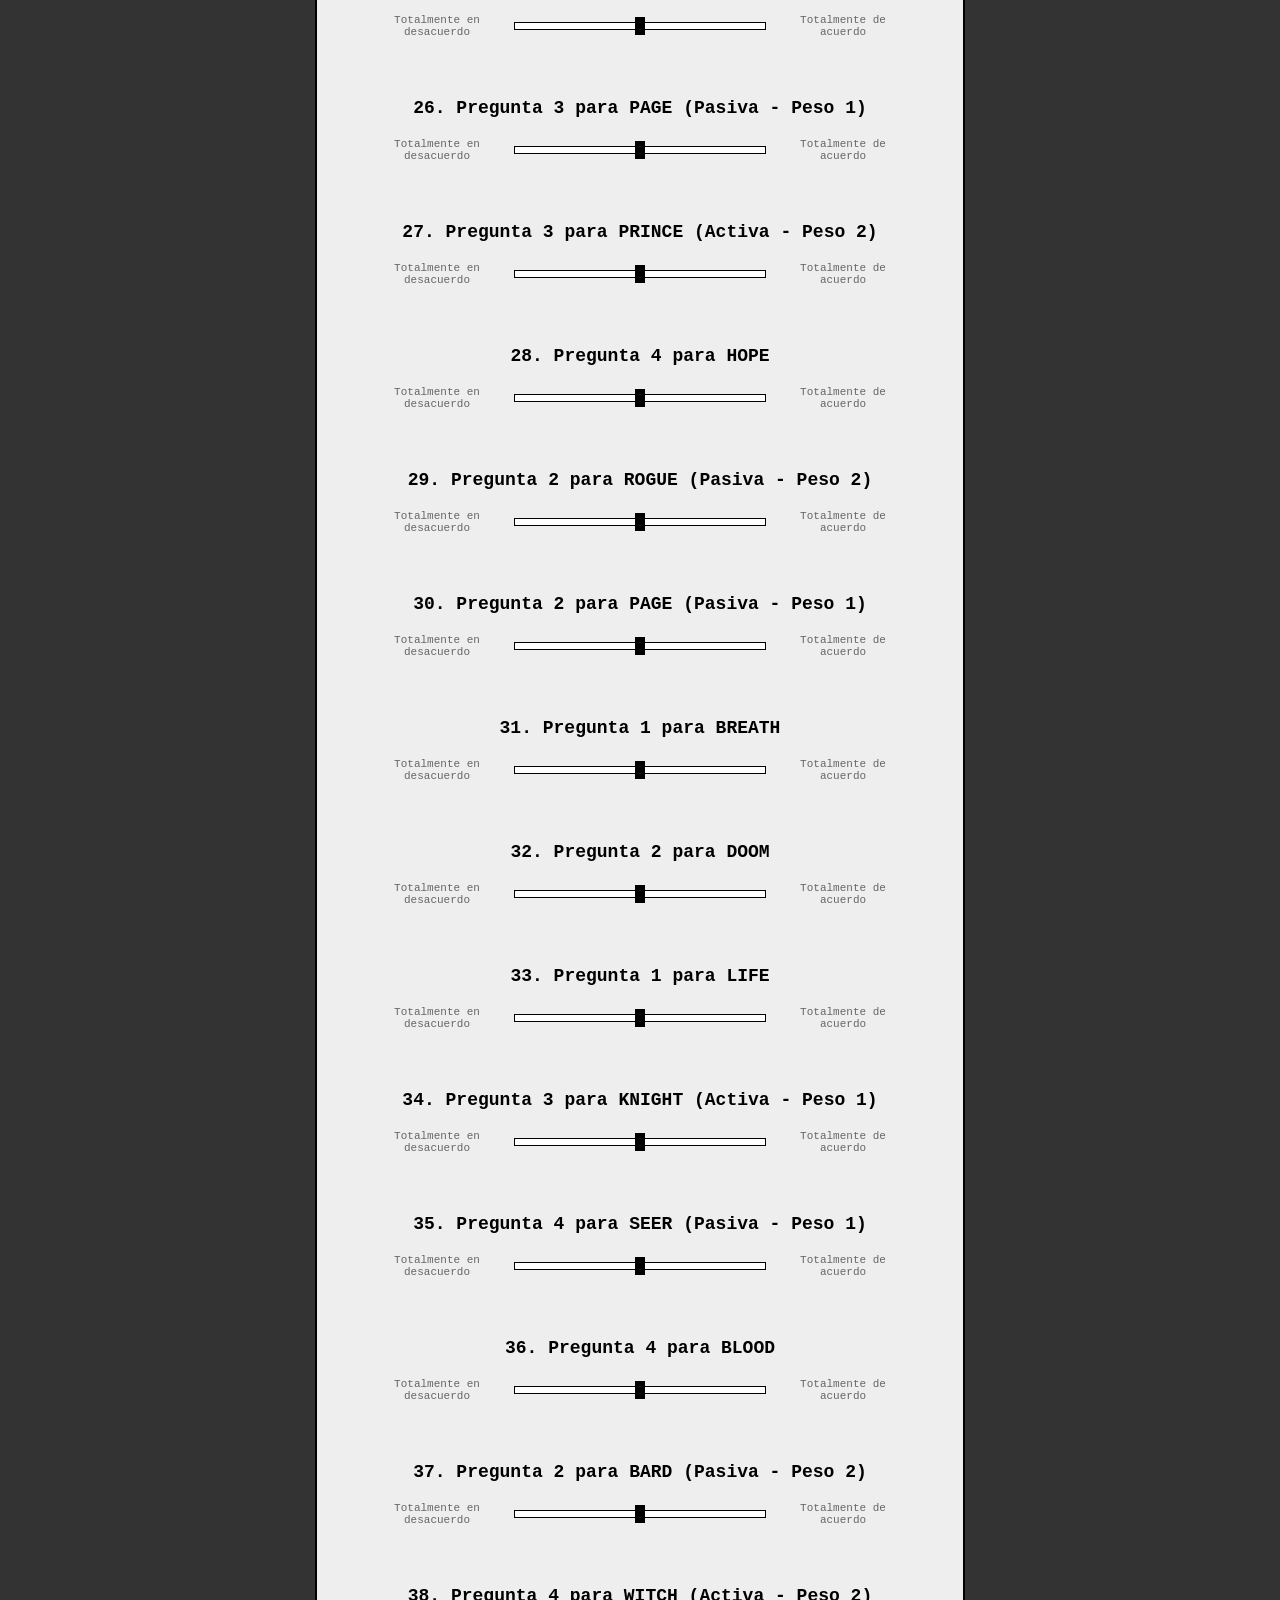
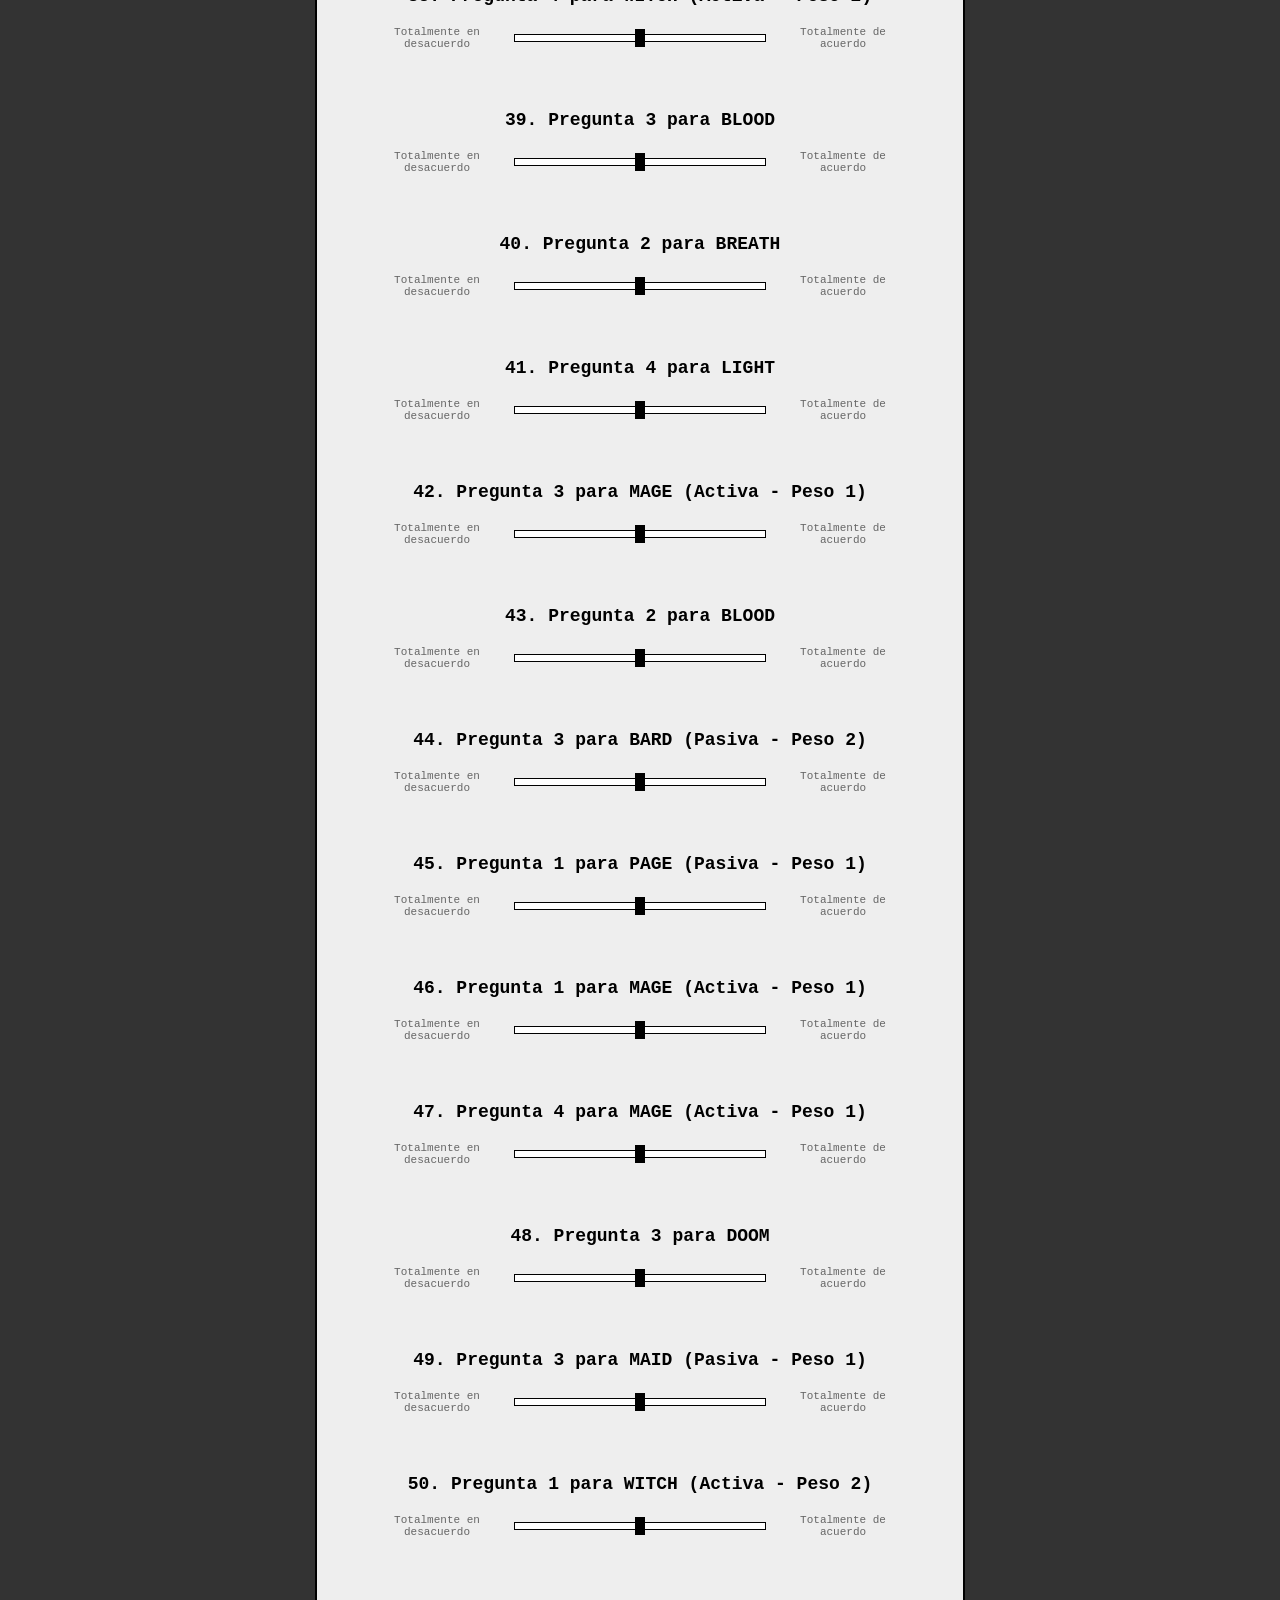
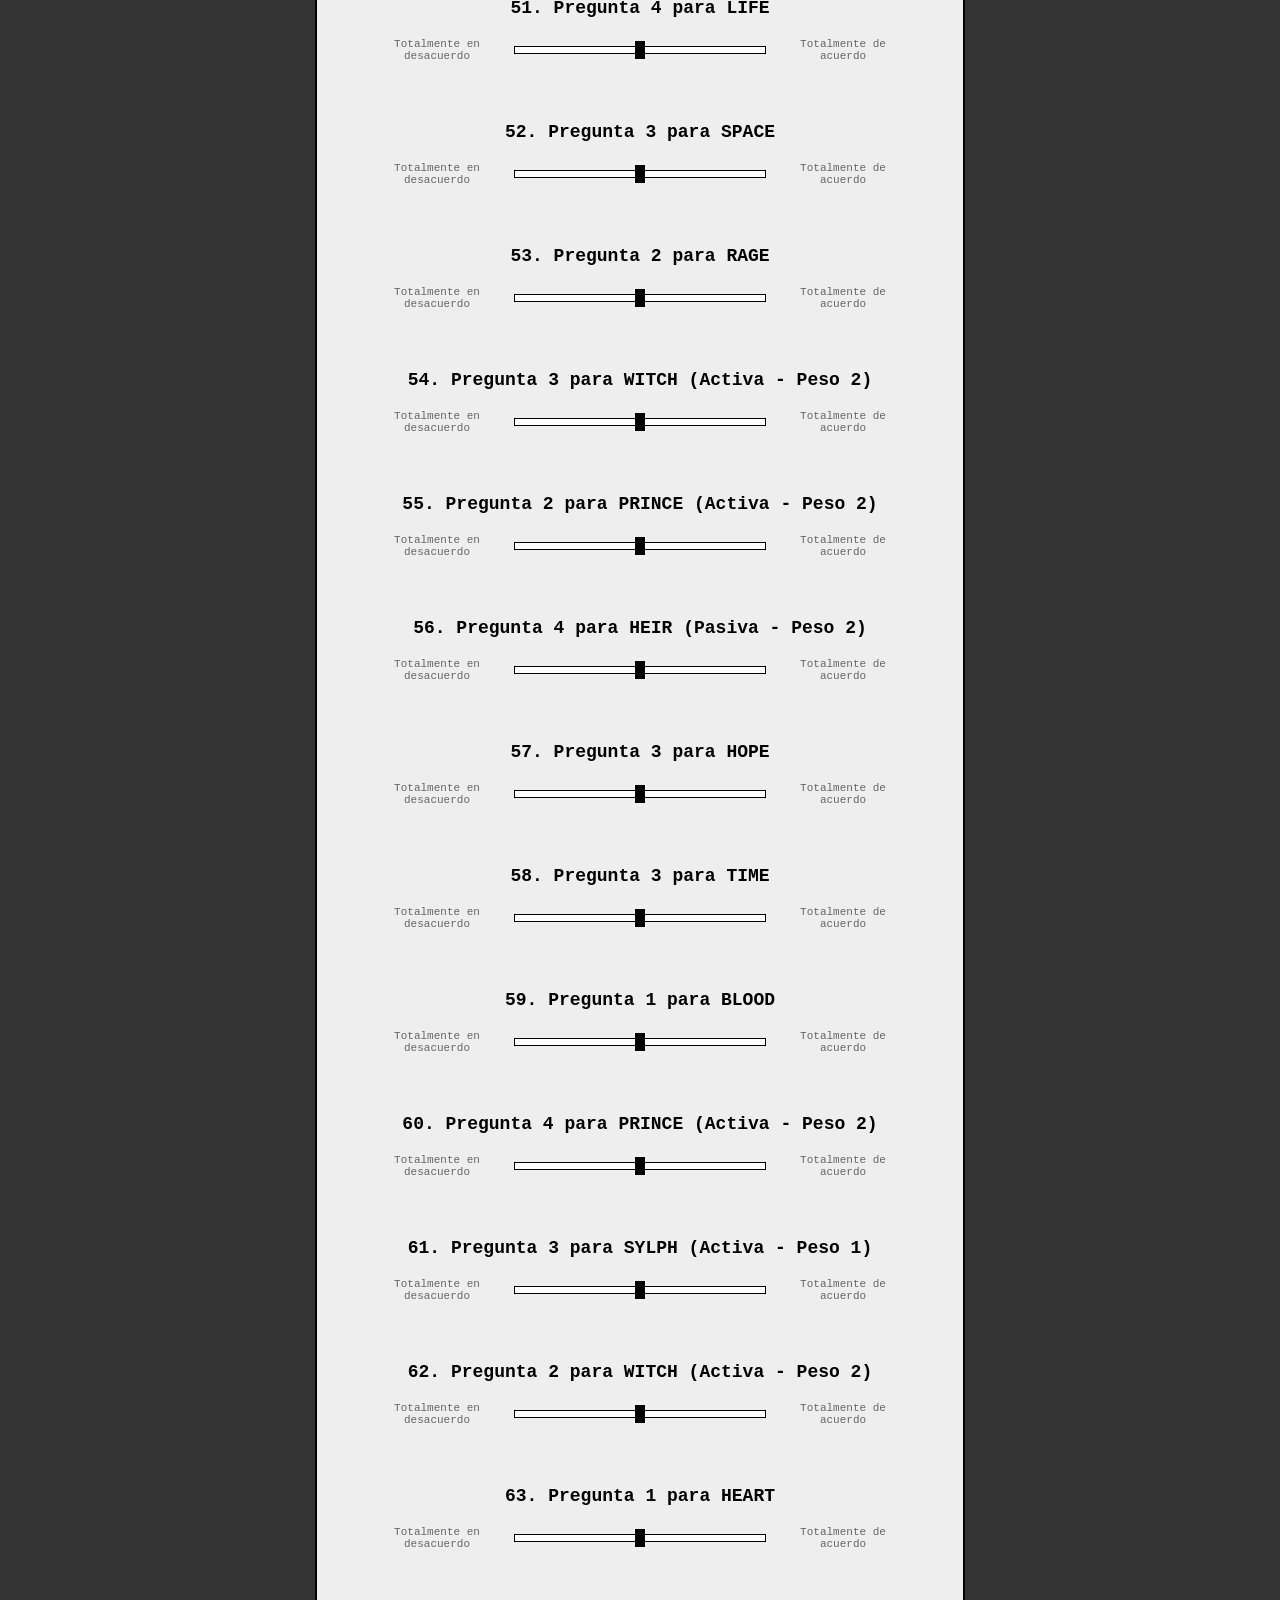
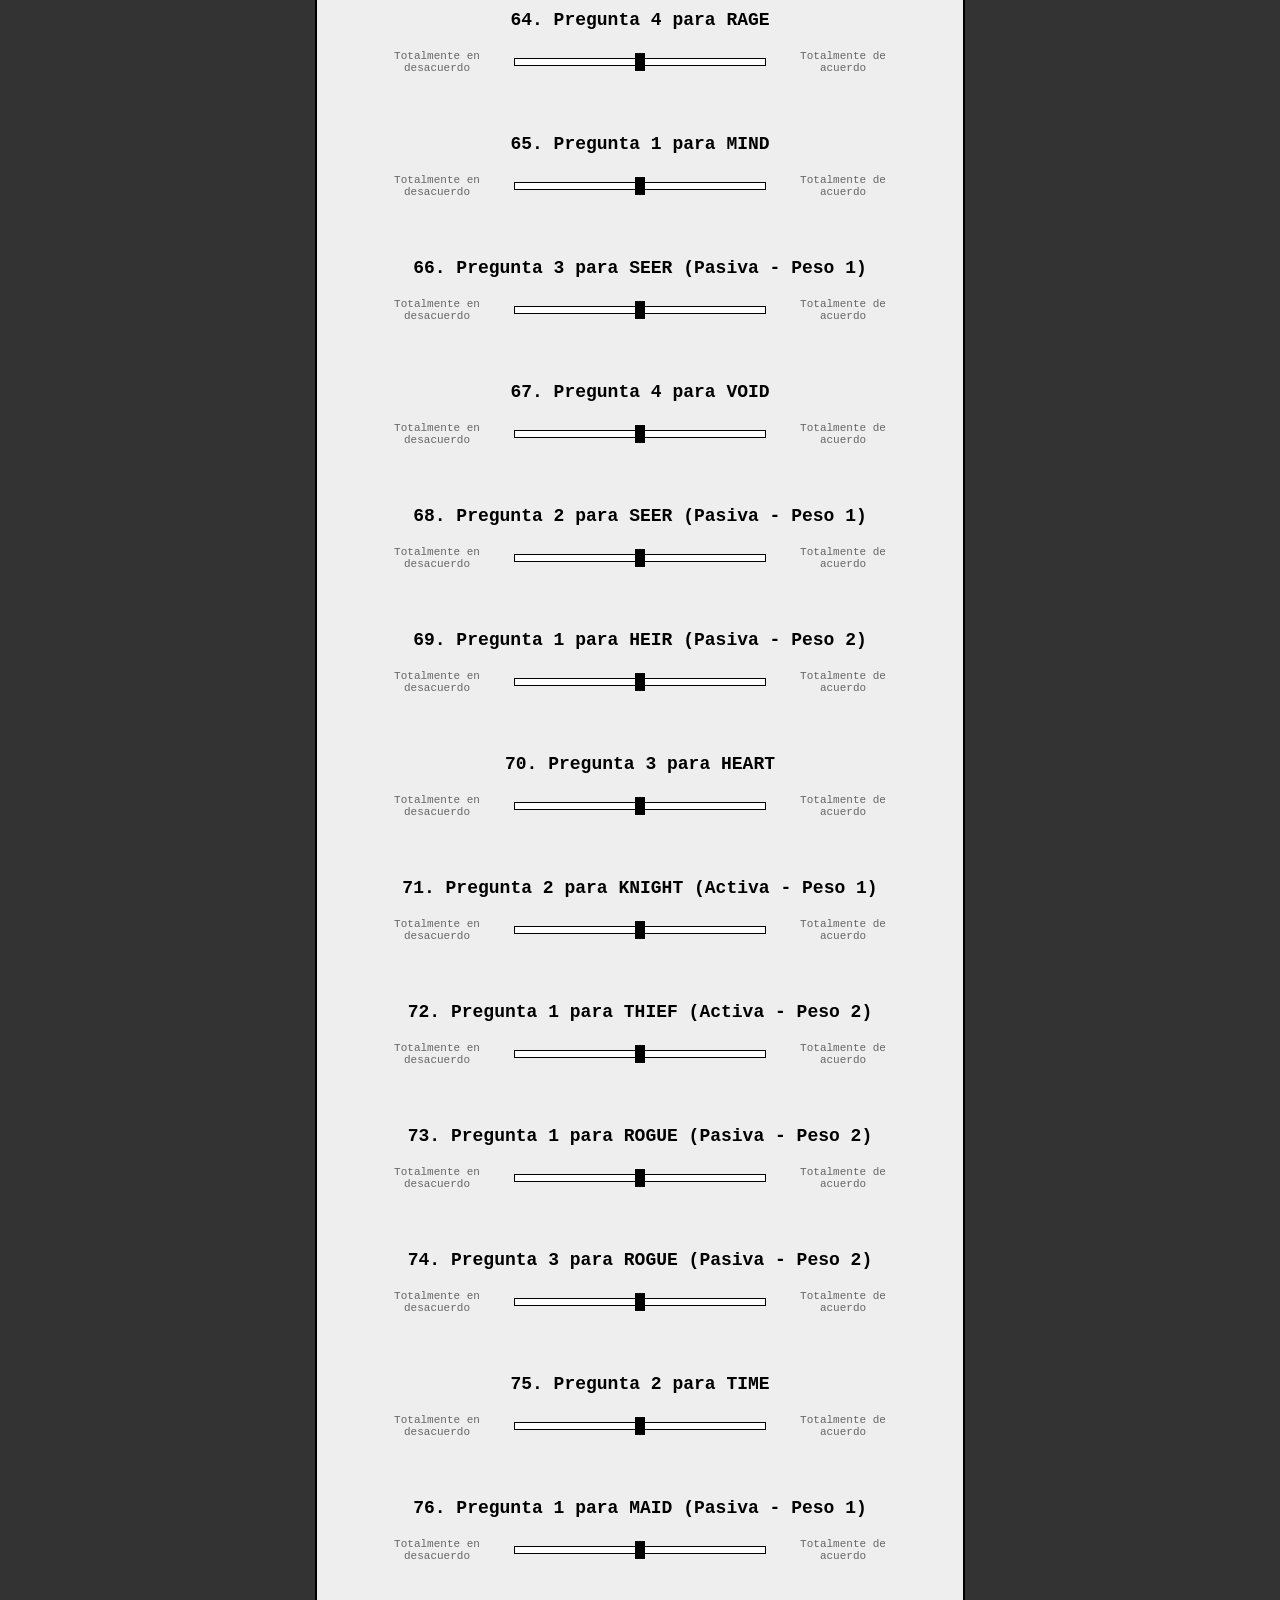
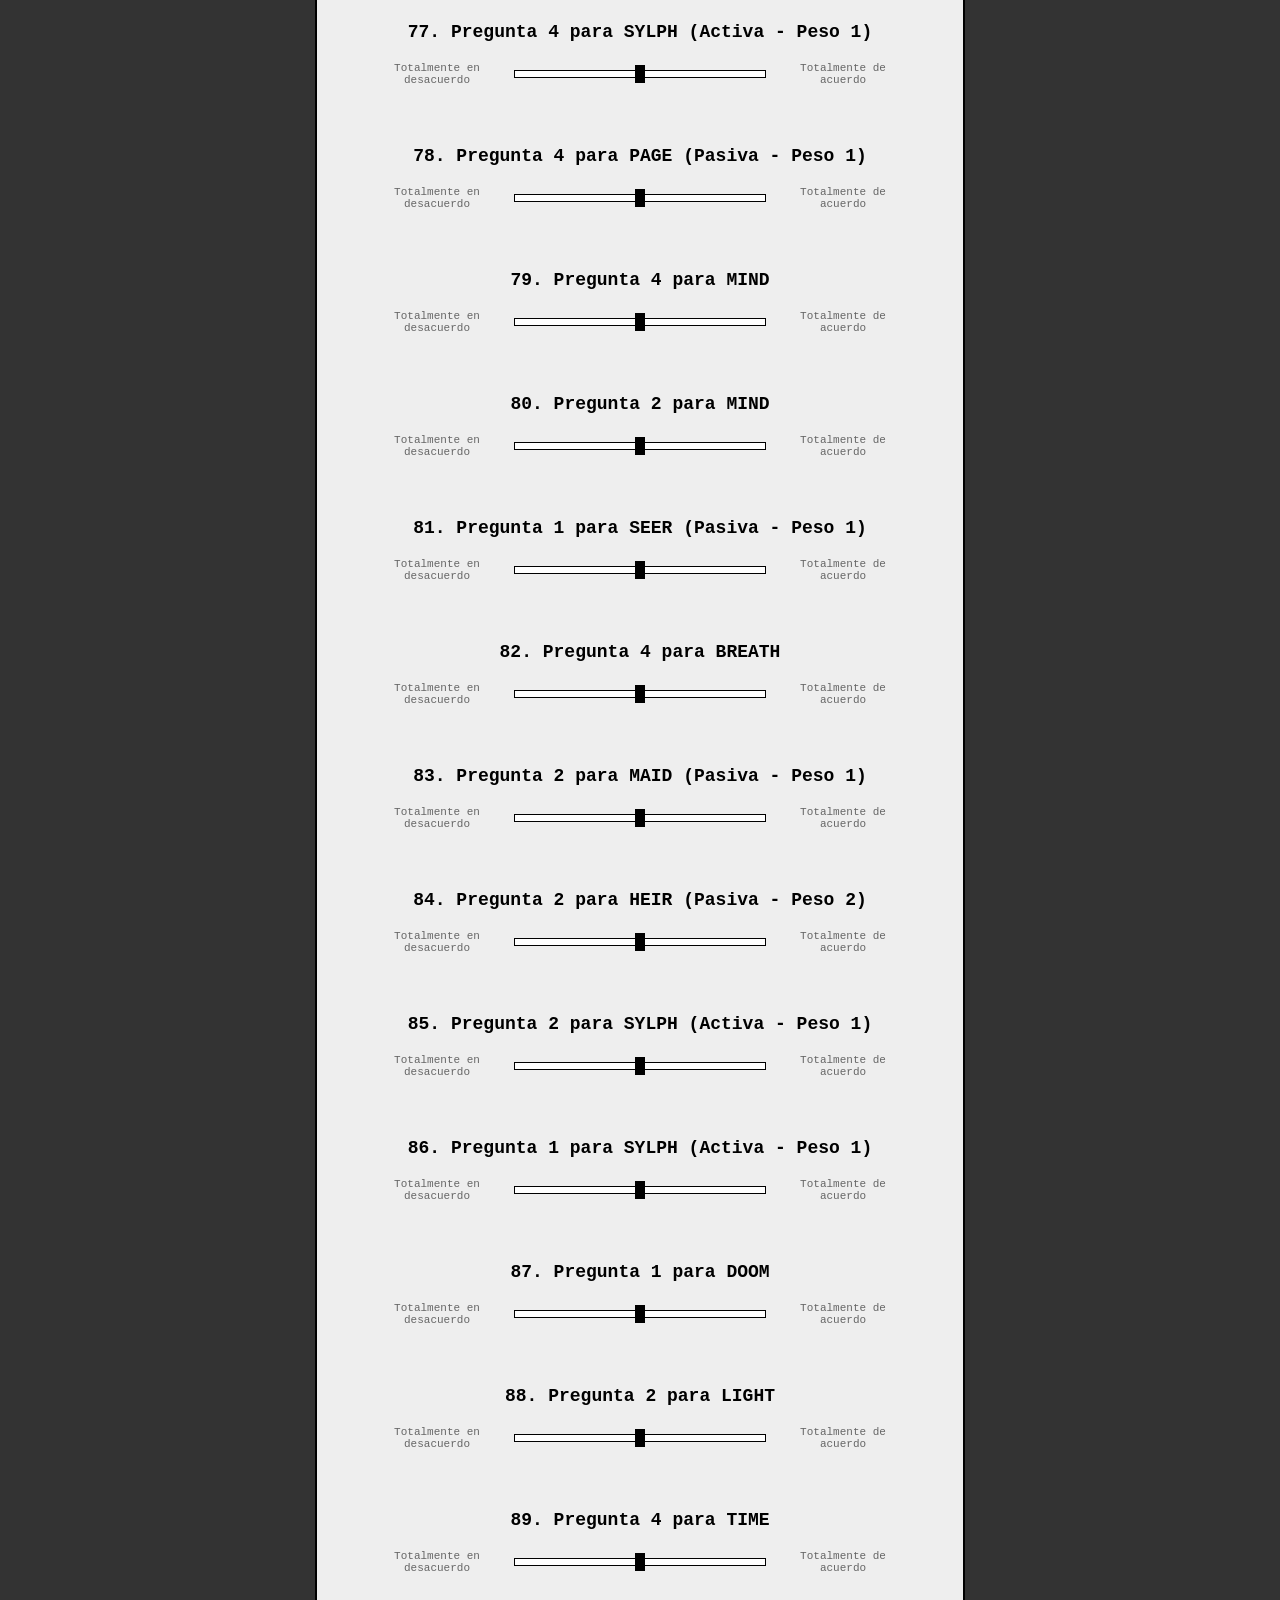
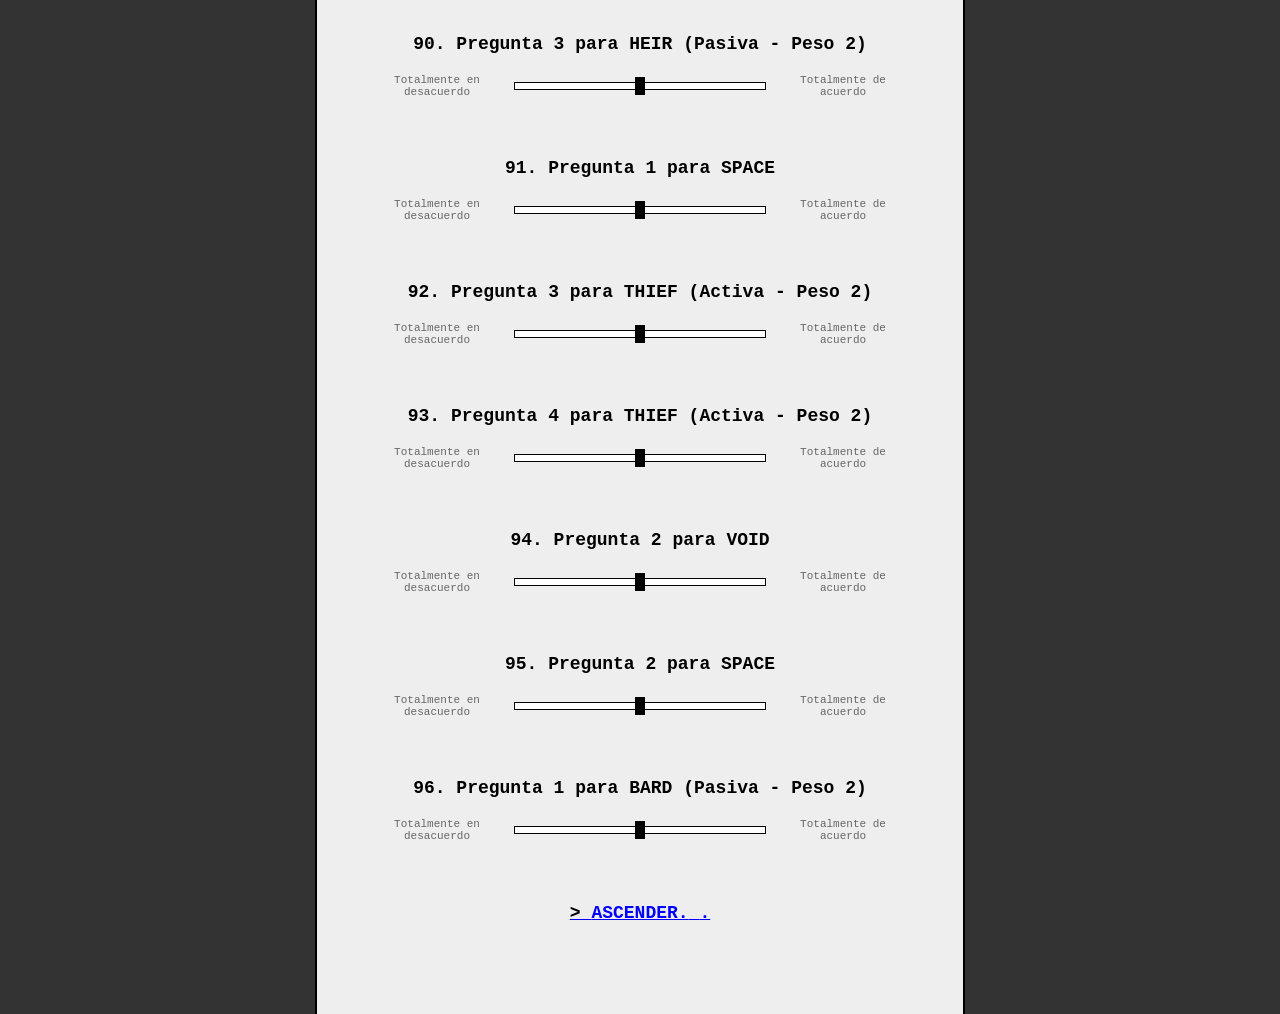
==== commit 667150eb: "Update index.html" ====
--- a/index.html
+++ b/index.html
@@ -21,7 +21,9 @@
         
         <div id="quiz-container"></div>
         
-        <button id="btn-ascender" onclick="calcularClasspect()">ASCENDER</button>
+<button id="btn-ascender" onclick="calcularClasspect()">
+    <span>ASCENDER.</span>
+</button>
         
         <div id="resultado-box">
             <h2>Tu Título es:</h2>
--- a/test.css
+++ b/test.css
@@ -133,31 +133,29 @@
 /* --- MEDIA QUERIES (AJUSTE PARA MÓVIL) --- */
 @media screen and (max-width: 600px) {
     .container {
-        padding: 20px 15px; /* Reducimos el margen lateral en móvil */
-        border-left: none;  /* Quitamos bordes para aprovechar pantalla */
+        padding: 20px 10px;
+        border-left: none;
         border-right: none;
     }
 
-    h1 {
-        font-size: 20px;
-    }
-
     .pregunta p {
-        font-size: 16px; /* Texto un poco más pequeño para que no ocupe tanto */
+        font-size: 15px; /* Texto un poco más pequeño para ahorrar espacio */
+        padding: 0 5px;
     }
 
     .rango-container {
-        flex-direction: column; /* Apilamos las etiquetas sobre el slider */
-        gap: 8px;
+        flex-direction: row; /* FORZAMOS que se mantenga de lado */
+        gap: 10px;
     }
 
     .label-rango {
-        width: 100%;
-        font-size: 10px;
+        width: 70px; /* Reducimos el ancho de las etiquetas */
+        font-size: 9px; /* Fuente más pequeña para que no haga saltos de línea */
+        line-height: 1;
     }
 
     #rol-final {
-        font-size: 24px; /* Título de resultado más pequeño para que no se corte */
-        padding: 10px 15px;
+        font-size: 22px;
+        padding: 10px 12px;
     }
 }
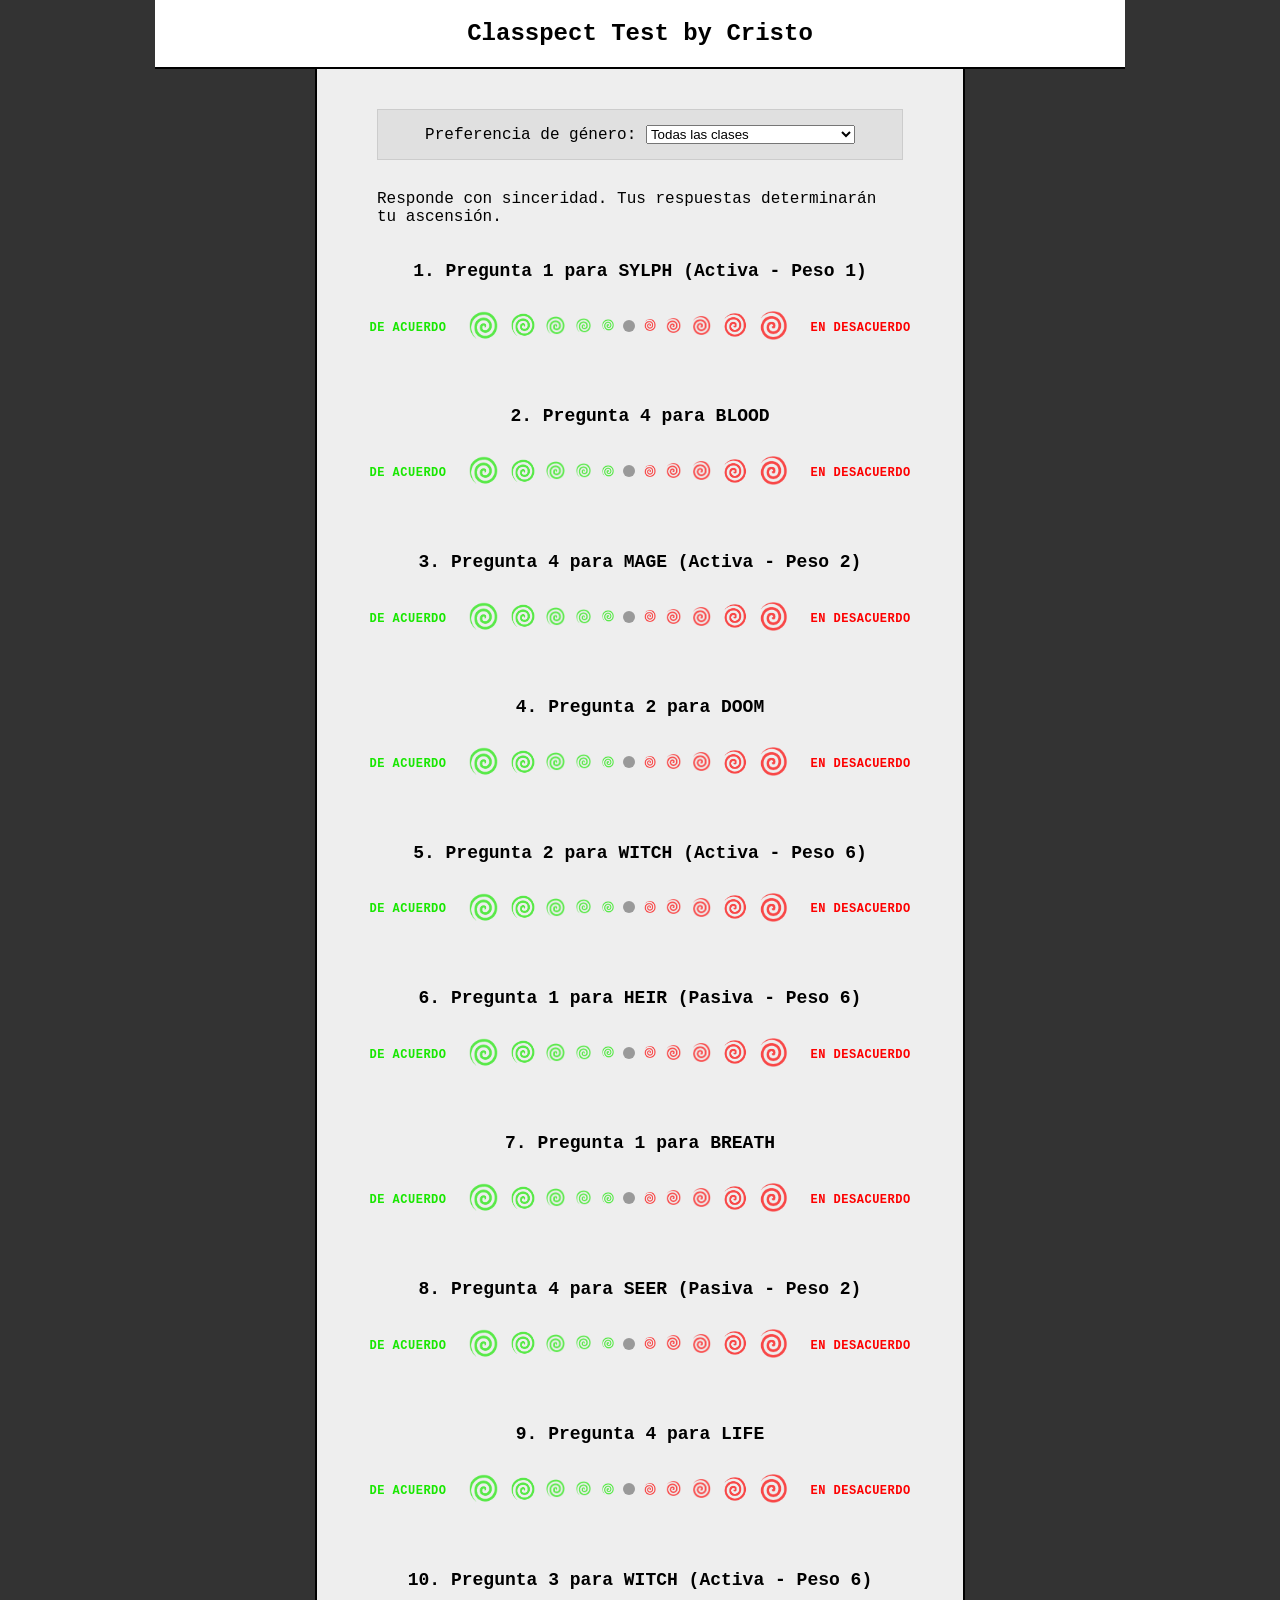
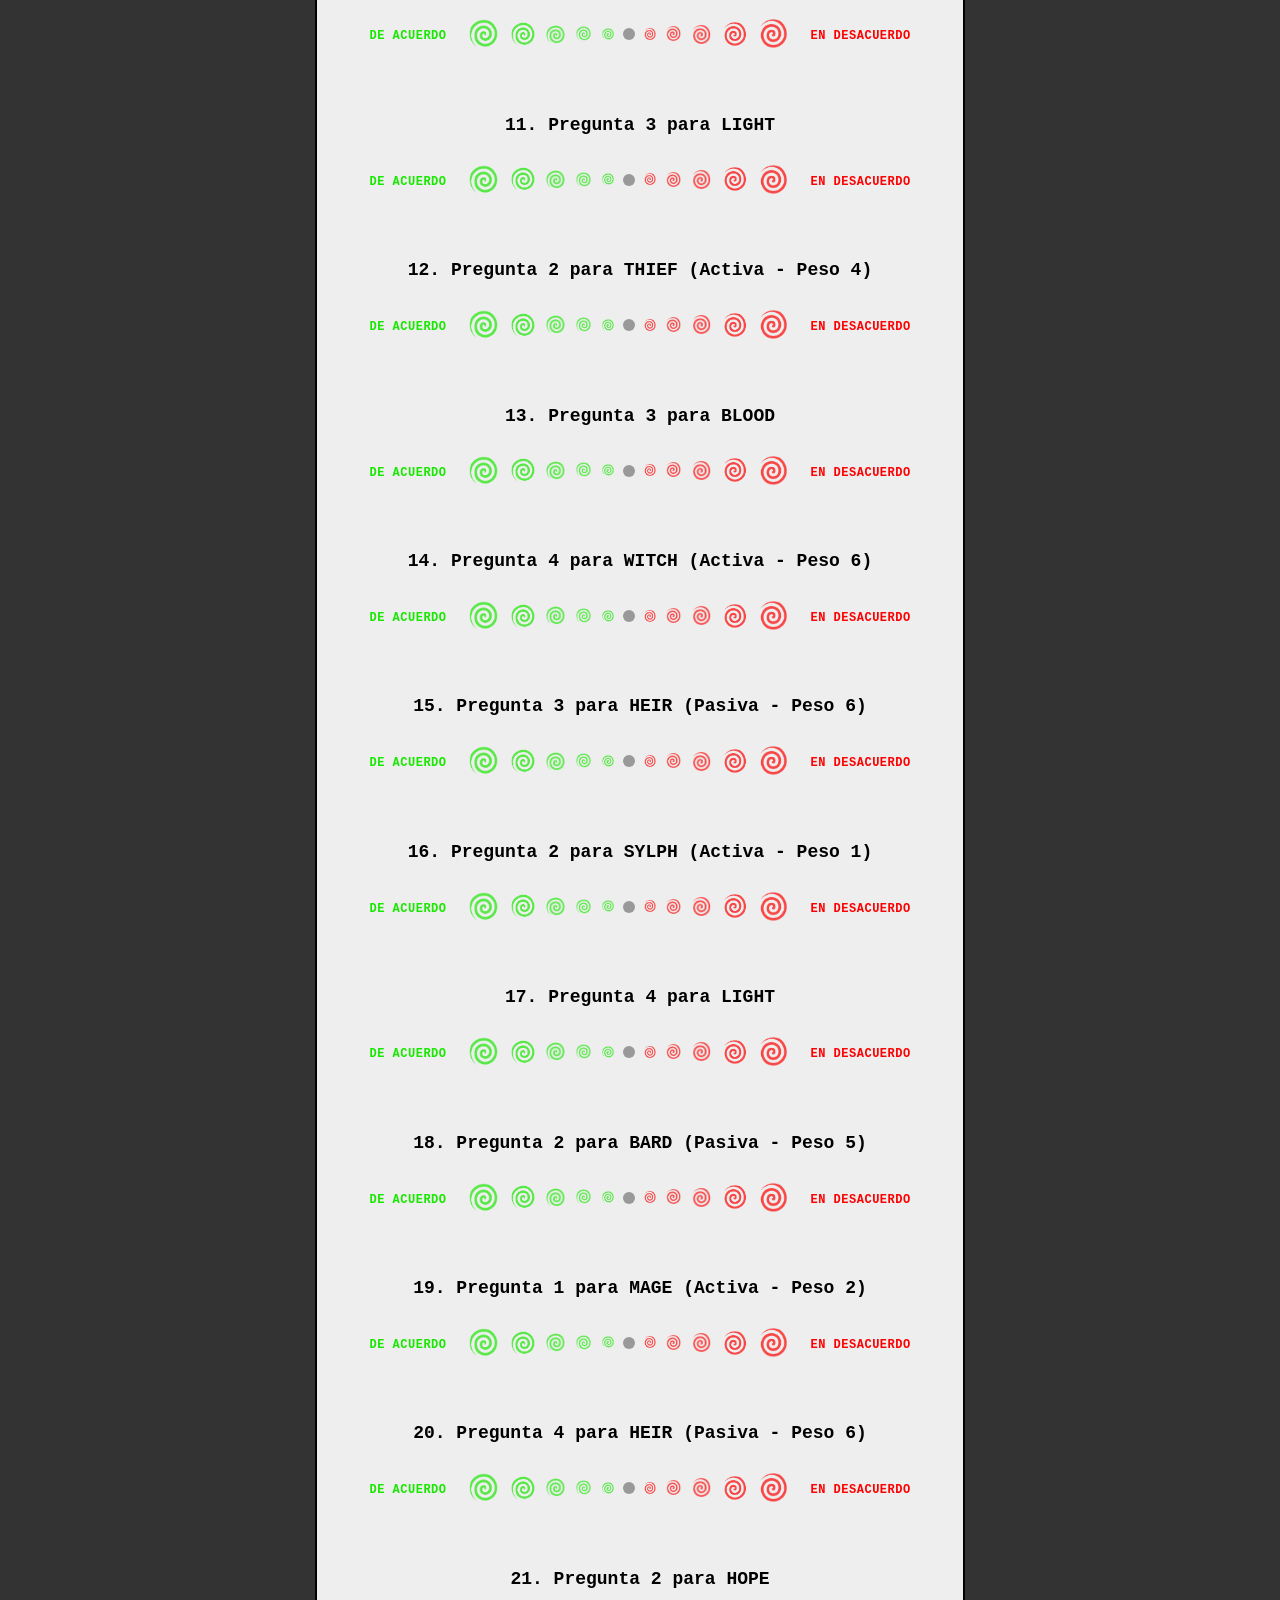
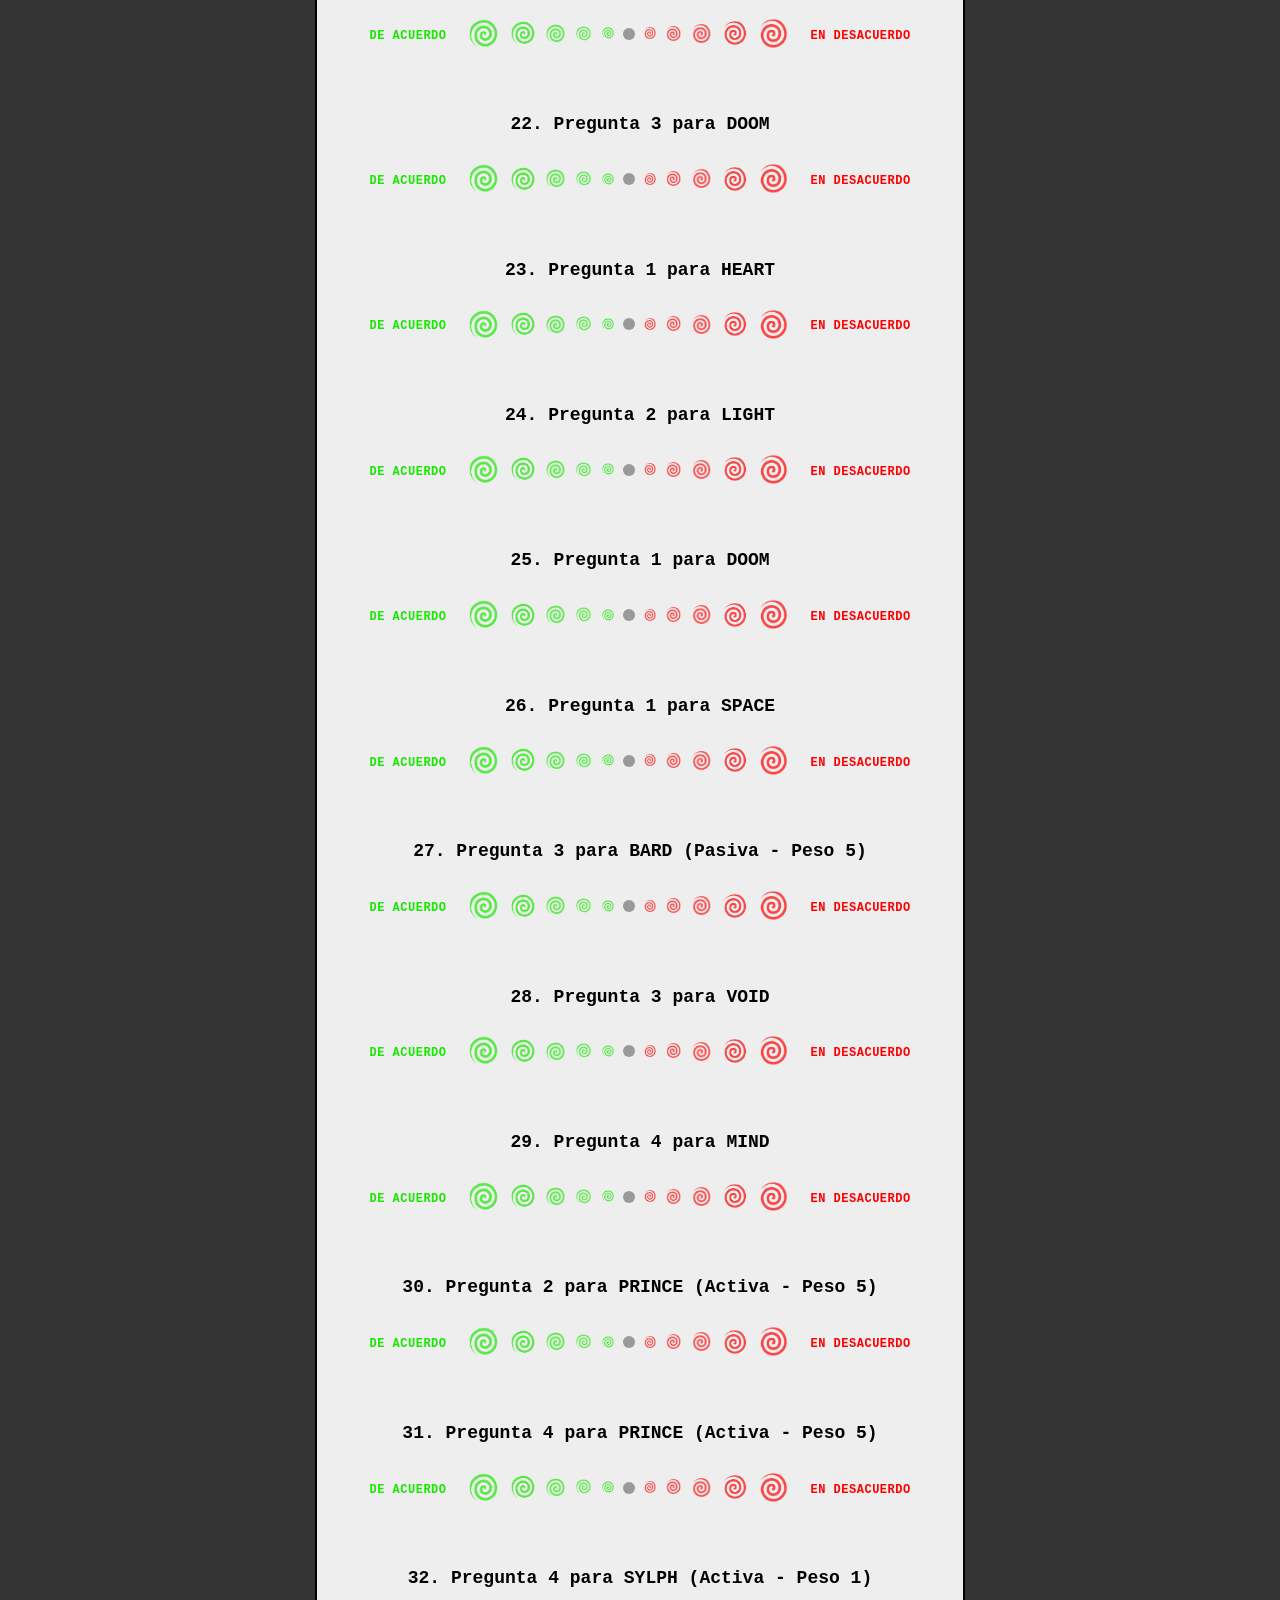
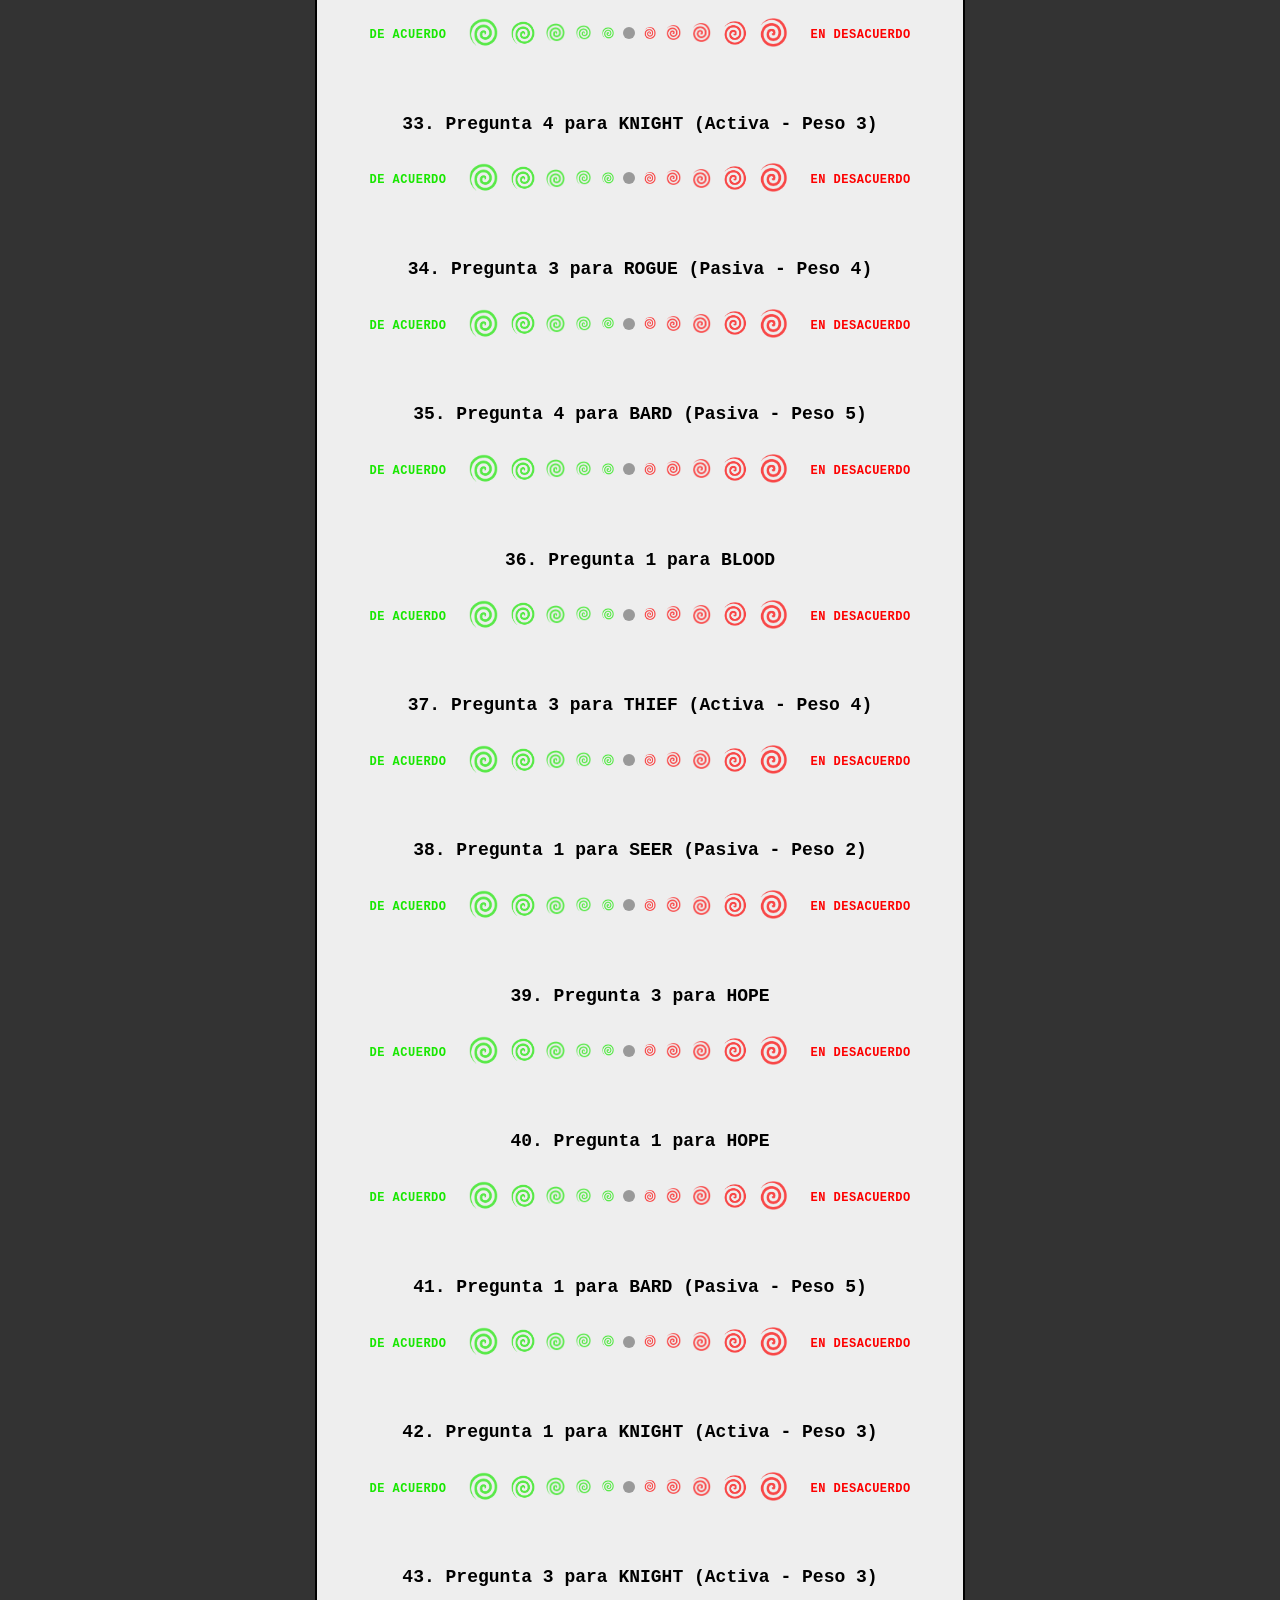
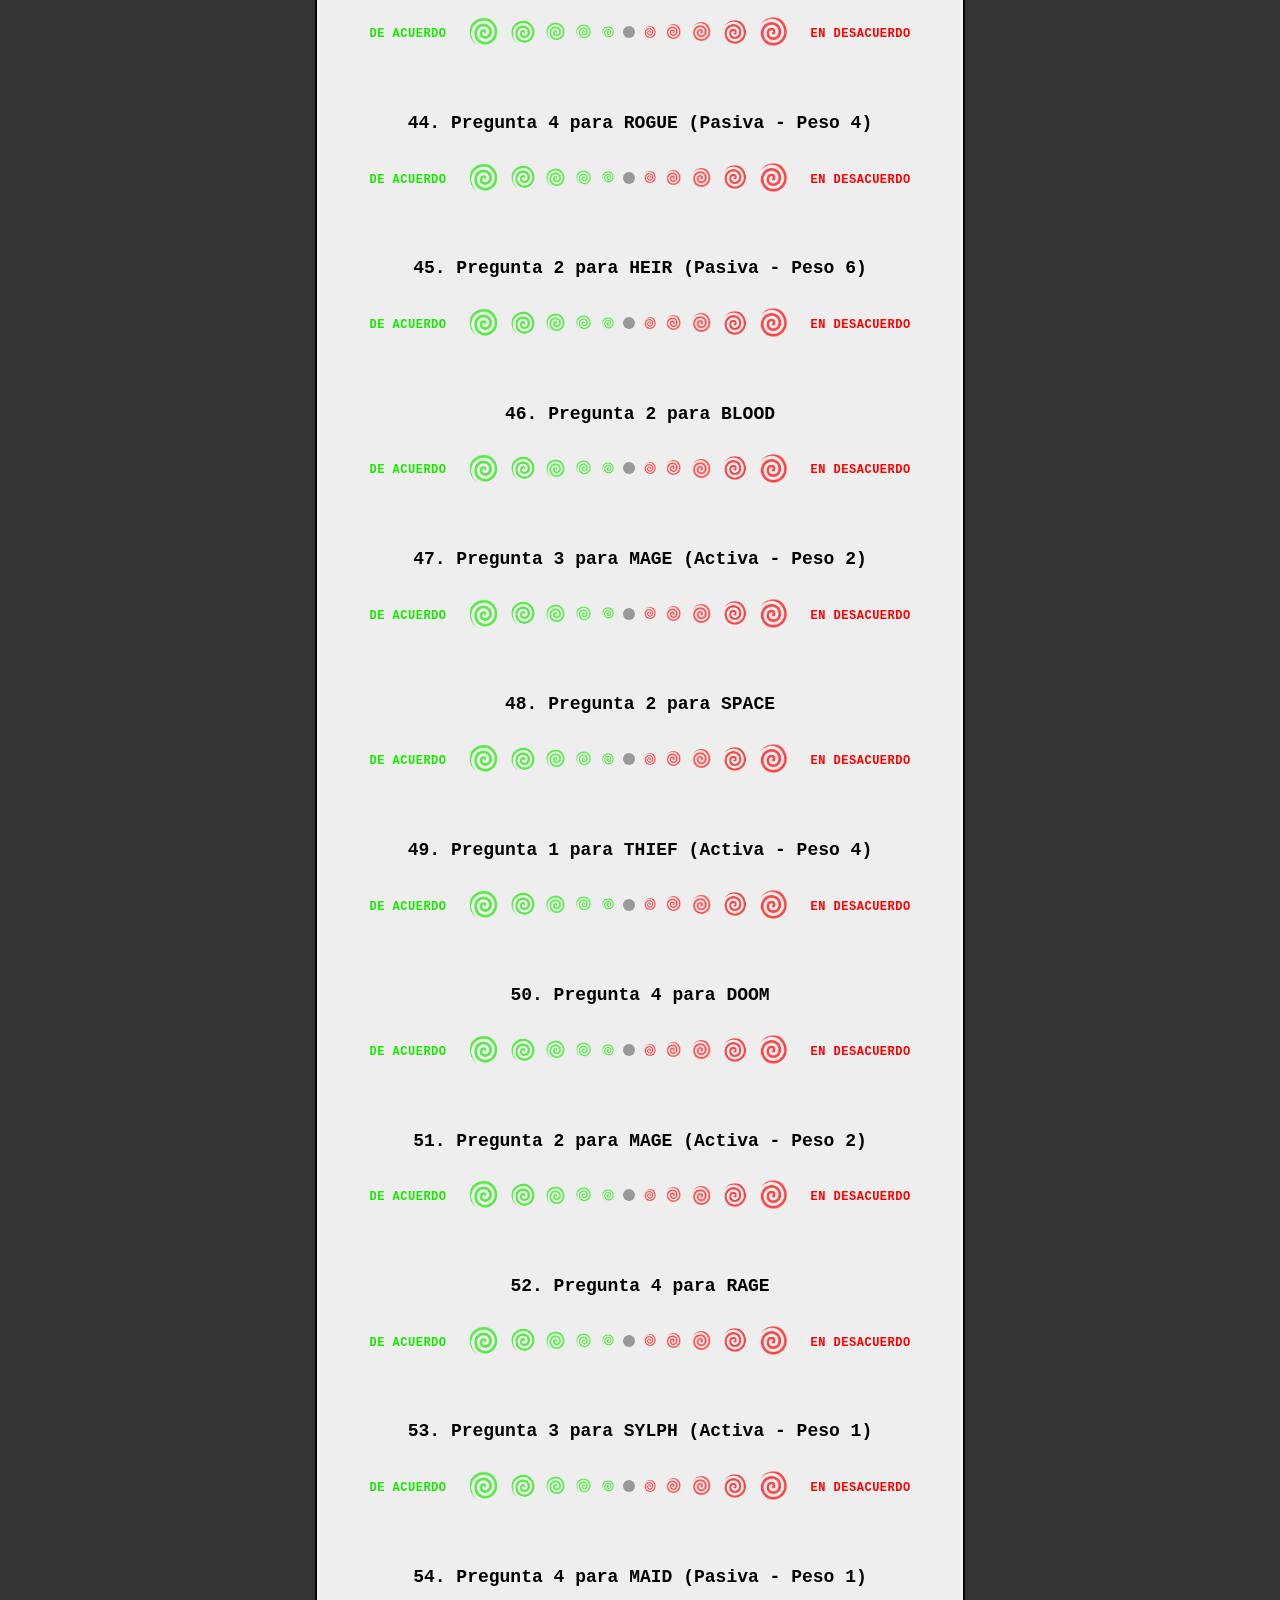
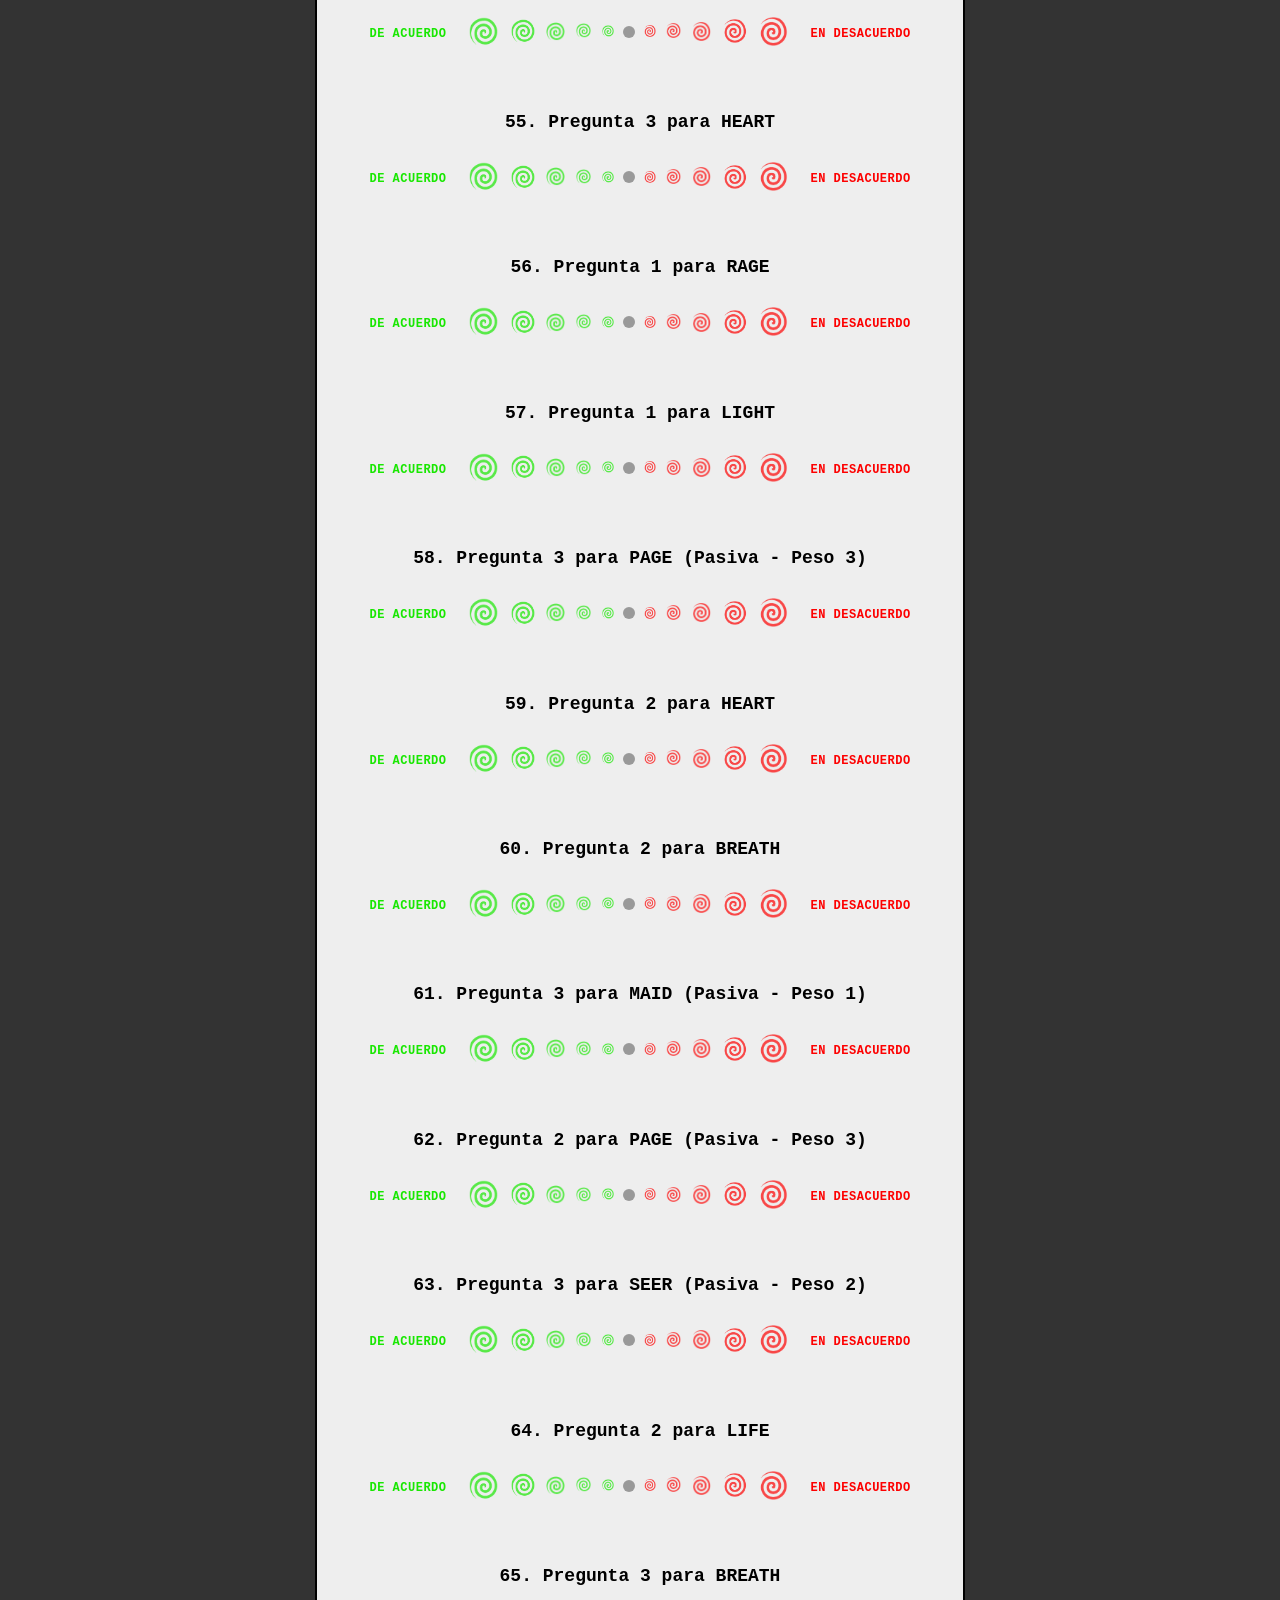
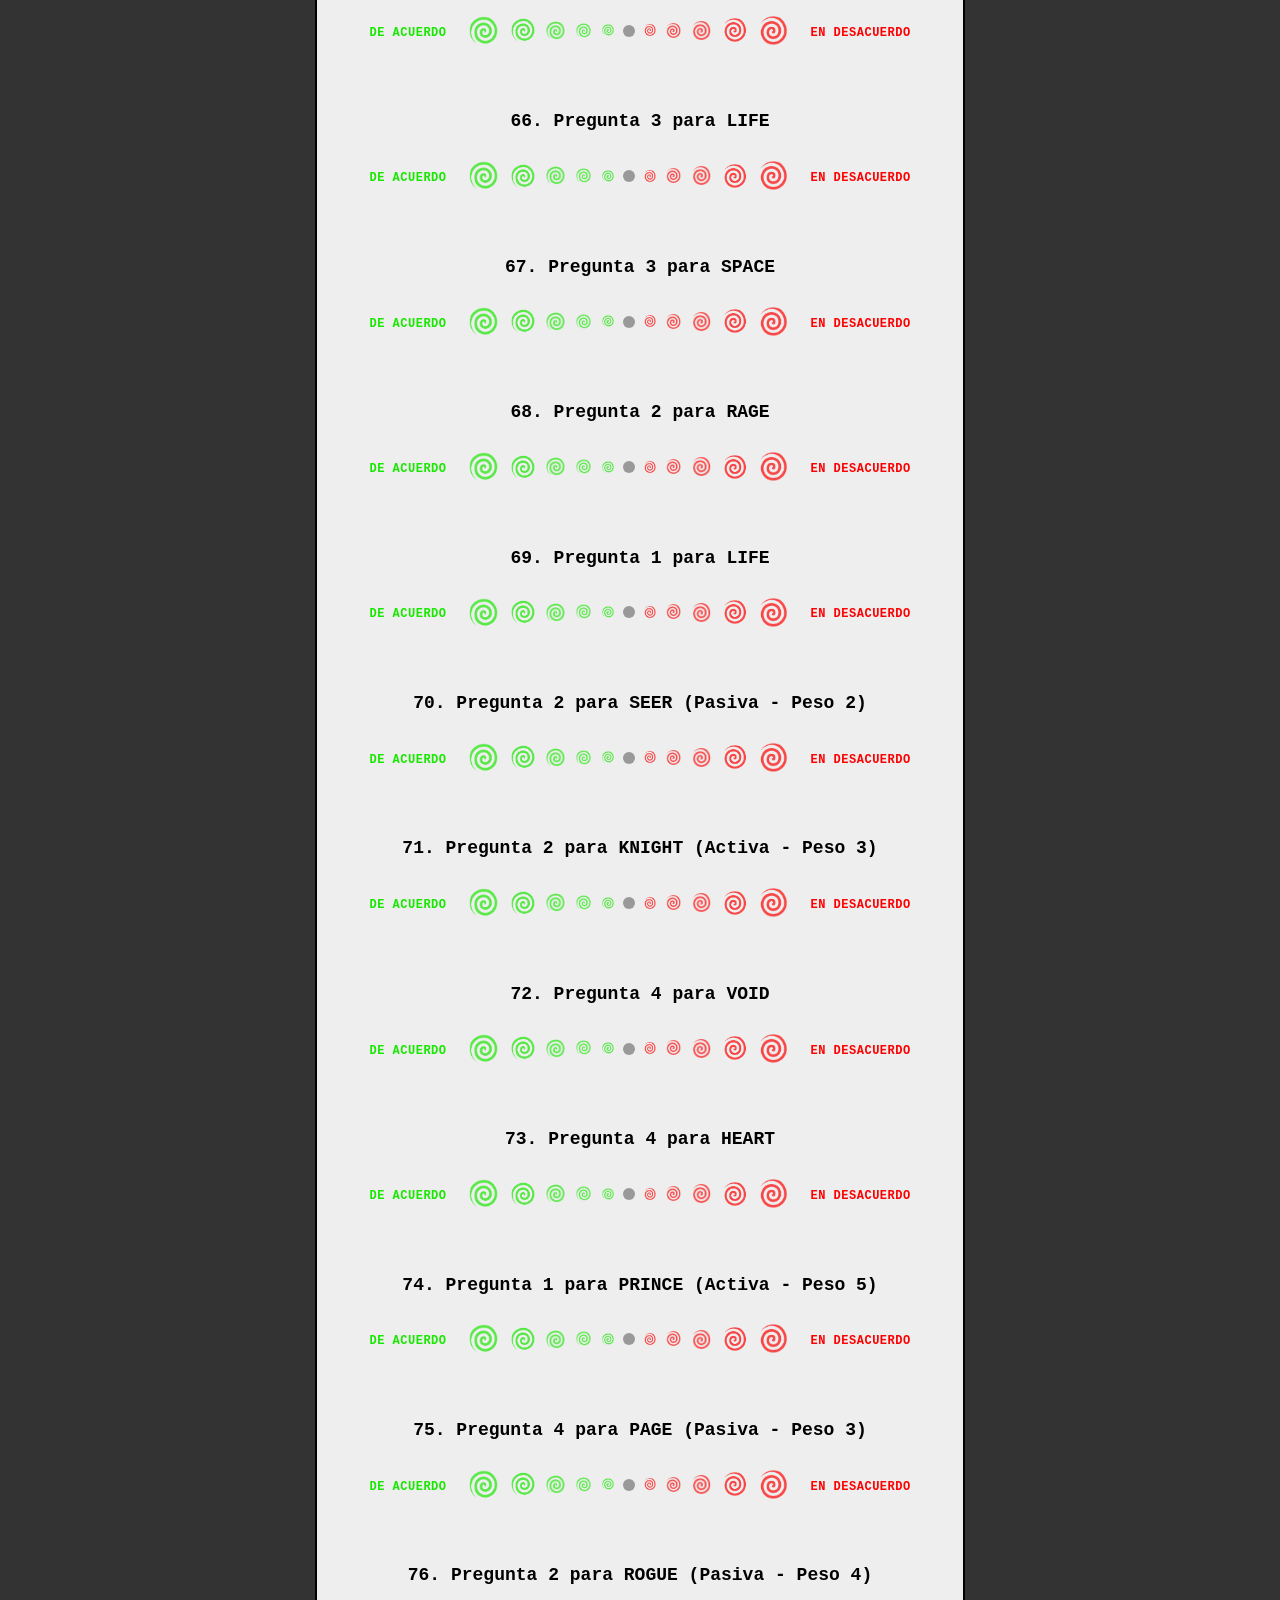
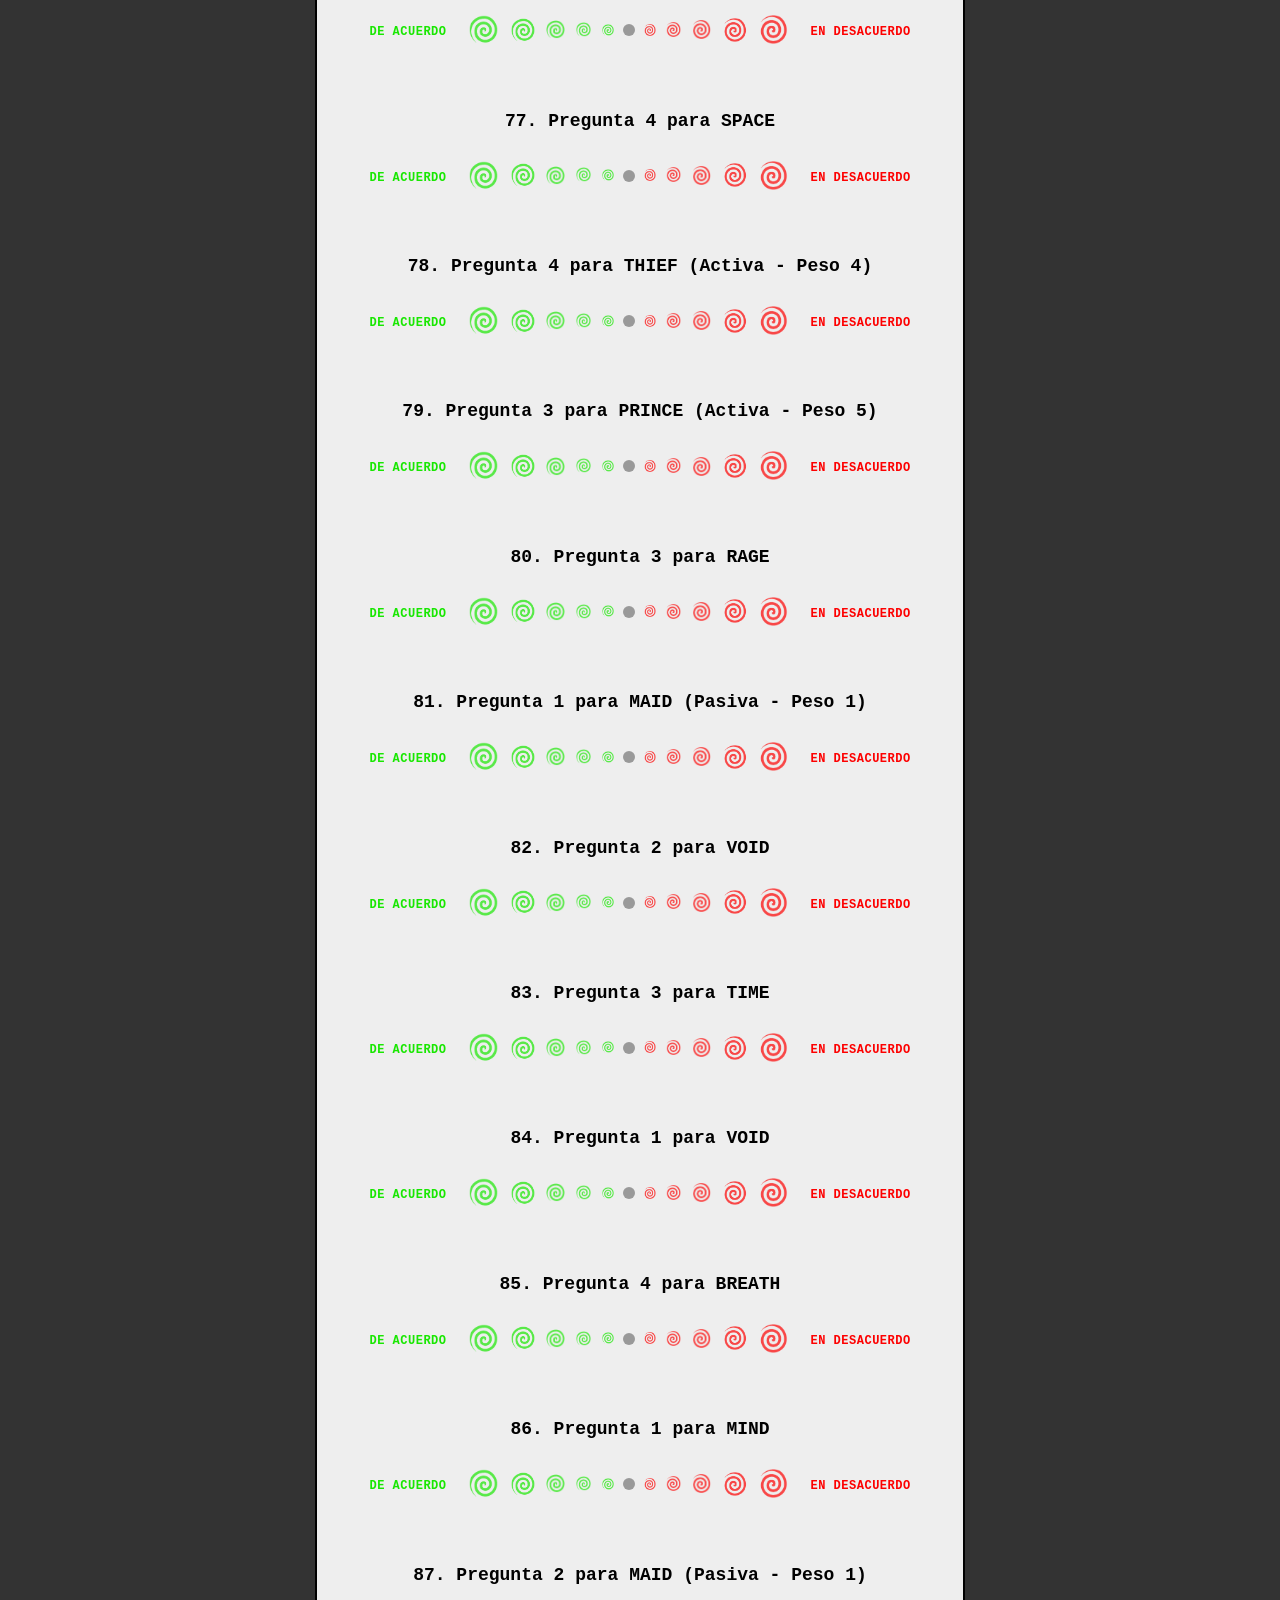
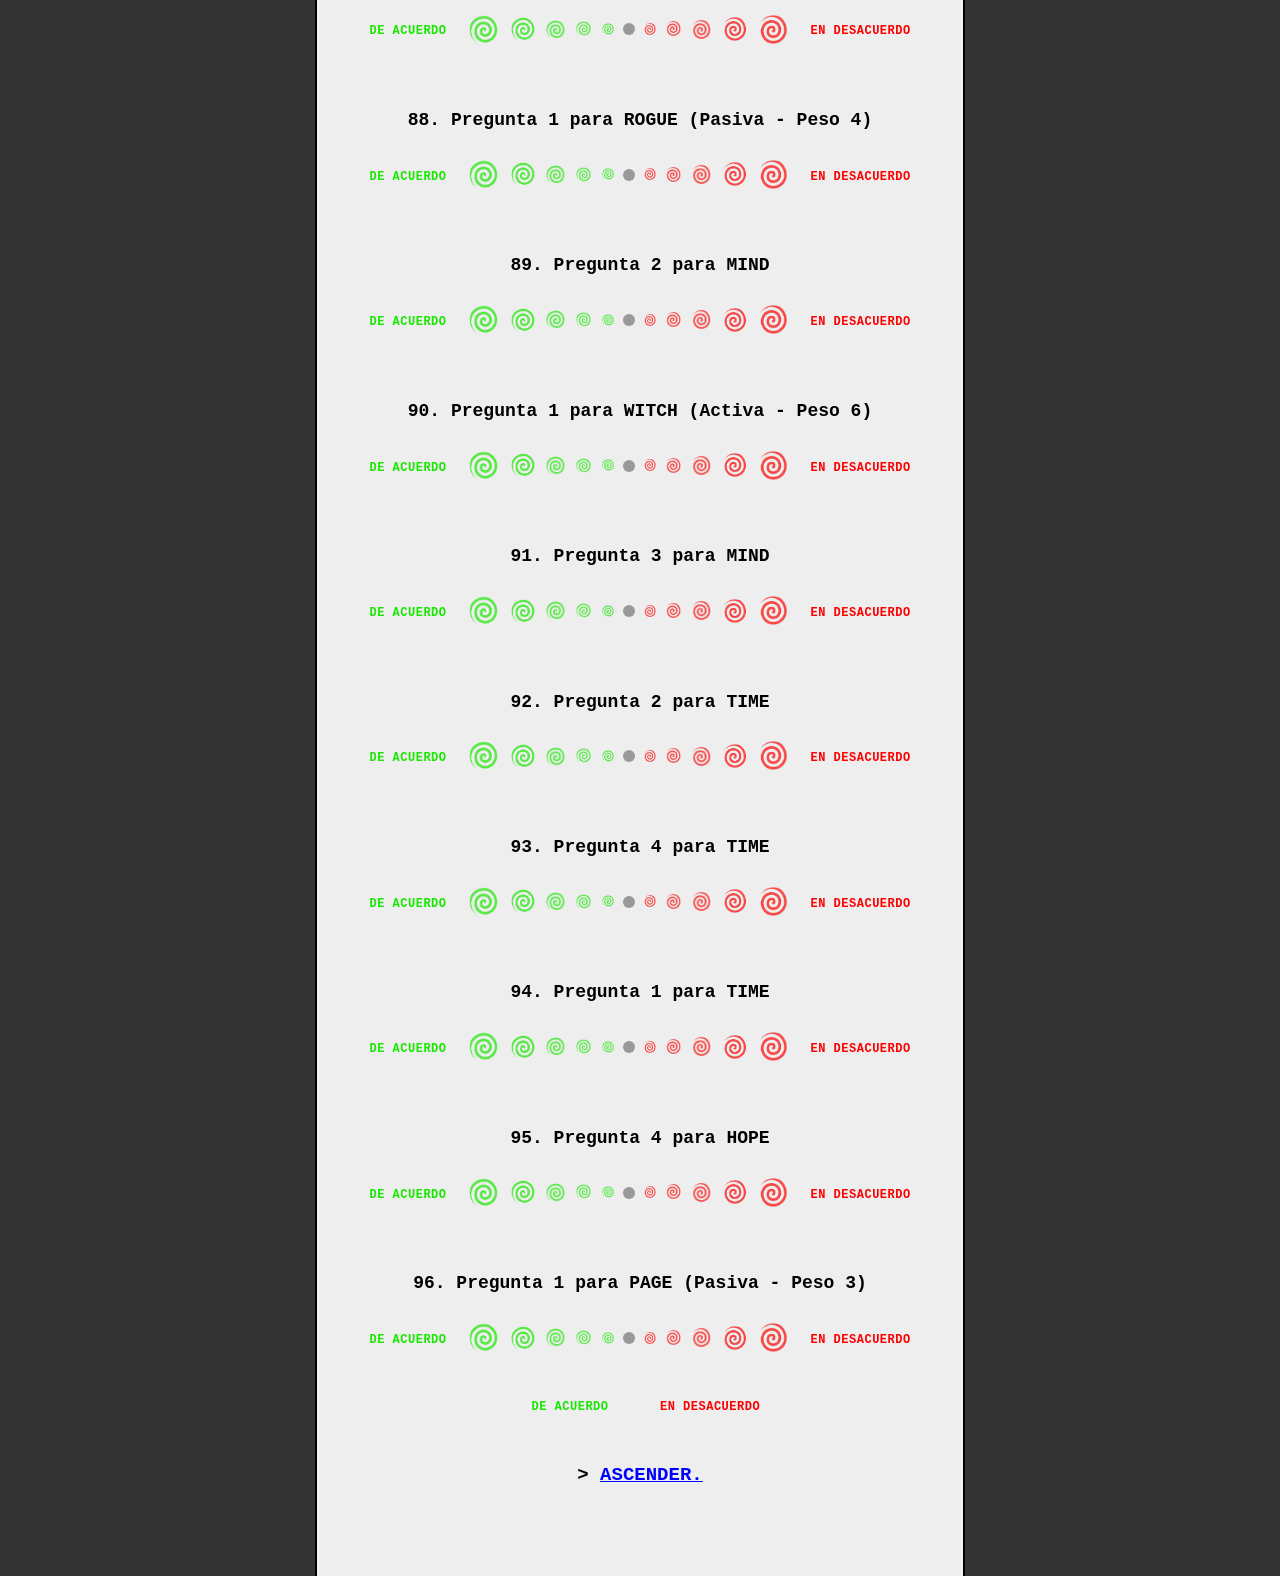
==== commit fe2ccdd1: "Update index.html" ====
--- a/index.html
+++ b/index.html
@@ -20,7 +20,15 @@
         <p>Responde con sinceridad. Tus respuestas determinarán tu ascensión.</p>
         
         <div id="quiz-container"></div>
-        
+        <div class="opciones-likert">
+    <div class="fila-etiquetas">
+        <span class="label-rango">DE ACUERDO</span>
+        <span class="label-rango">EN DESACUERDO</span>
+    </div>
+
+    <div class="fila-botones">
+        </div>
+</div>
 <button id="btn-ascender" onclick="calcularClasspect()">
     <span>ASCENDER.</span>
 </button>
--- a/test.css
+++ b/test.css
@@ -1,4 +1,29 @@
-/* --- ESTÉTICA RETRO MSPA (Homestuck 2009) --- */
+/* --- CONFIGURACIÓN GLOBAL DEL CURSOR --- */
+
+/* El selector '*' aplica a absolutamente todo (texto, divs, fondo) */
+* {
+    cursor: url('pointer2.png'), auto;
+    /* Evita que el navegador suavice los bordes del cursor */
+    image-rendering: pixelated;
+    image-rendering: crisp-edges;
+}
+
+/* Cambiamos a la mano solo en elementos con los que se puede interactuar */
+button, 
+a, 
+.circulo, 
+#btn-ascender, 
+#btn-ascender span,
+select,
+input[type="radio"] + .circulo {
+    /* Usamos 5 0 para que el clic sea en la punta del dedo índice */
+    cursor: url('pointer1.png') 5 0, pointer !important;
+}
+
+/* Evita que el cursor cambie a la barra de texto al pasar sobre las preguntas */
+p, span, h1, .label-rango {
+    cursor: url('pointer2.png'), auto;
+}
 body {
     font-family: "Courier New", Courier, monospace;
     background-color: #333333;
@@ -22,82 +47,187 @@
     max-width: 650px;
     margin: 0 auto;
     background-color: #eeeeee;
-    padding: 40px 60px; /* Padding para escritorio */
+    padding: 40px 60px;
     border-left: 2px solid #000000;
     border-right: 2px solid #000000;
     min-height: 100vh;
-    box-sizing: border-box; /* Evita que el padding rompa el ancho */
-}
-
-/* --- Preguntas --- */
+    box-sizing: border-box;
+}
+
+/* --- CONFIGURACIÓN --- */
+.config-box {
+    text-align: center;
+    margin-bottom: 30px;
+    padding: 15px;
+    background: #e0e0e0;
+    border: 1px solid #ccc;
+}
+
+/* --- PREGUNTAS --- */
 .pregunta {
-    margin-bottom: 50px;
-    text-align: center;
-}
-
+    display: flex;
+    flex-direction: column; /* Esto pone el texto arriba y el grupo de botones abajo */
+    align-items: center;    /* Centra todo el contenido */
+    margin-bottom: 40px;    /* Espacio entre preguntas */
+    width: 100%;
+}
 .pregunta p {
     font-size: 18px; 
     font-weight: bold;
-    margin-bottom: 20px;
-}
-
-.rango-container {
+    margin-bottom: 25px;
+    line-height: 1.3;
+}
+/* --- LIKERT ESTILO MSPA PURO CON COLORES PERSONALIZADOS --- */
+
+/* --- LIKERT DEFinitivo: ESPIRALES Y COLORES --- */
+
+.opciones-likert {
+    display: grid;
+    grid-template-columns: 1fr auto 1fr; /* Label - Botones - Label */
+    align-items: center;
+    gap: 20px;
+    width: 100%;
+}
+
+.fila-botones {
     display: flex;
+    flex-direction: row;
+    justify-content: center;
     align-items: center;
-    justify-content: center;
-    gap: 15px;
-    padding-bottom: 10px;
-}
-
+    gap: 8px;
+}
+/* Ocultar radio original */
+.opciones-likert input[type="radio"] {
+    display: none;
+}
+
+/* Base del círculo: SIN bordes, SOLO espiral */
+.circulo {
+    display: inline-block;
+    border-radius: 50%;
+    background-color: transparent;
+    background-size: contain;
+    background-repeat: no-repeat;
+    background-position: center;
+    transition: none;
+    border: none !important;
+    box-shadow: none !important;
+    /* ... lo que ya tienes ... */
+    image-rendering: -webkit-optimize-contrast; /* Para Chrome/Edge modernos */
+    backface-visibility: hidden; /* Truco para forzar renderizado por GPU */
+    transform: translateZ(0); /* Obliga a la tarjeta de video a dibujar el círculo */
+    background-size: 85% 85%; /* En lugar de contain, deja un pequeño aire alrededor */
+    background-position: center;
+}
+/* --- ESTADO NO SELECCIONADO (Muestra el espiral) --- */
+/* Lado Verde (#18e700) */
+.v5, .v4, .v3, .v2, .v1 { background-image: url('espiral-v.png'); opacity: 0.7; }
+/* Lado Rojo (#fd0000) */
+.p1, .p2, .p3, .p4, .p5 { background-image: url('espiral-r.png'); opacity: 0.7; }
+/* Neutro */
+.neutro { background-image: url('espiral-g.png'); opacity: 0.5; }
+
+/* Tamaños */
+.v5, .p5 { width: 34px; height: 34px; }
+.v4, .p4 { width: 28px; height: 28px; }
+.v3, .p3 { width: 22px; height: 22px; }
+.v2, .p2 { width: 18px; height: 18px; }
+.v1, .p1 { width: 14px; height: 14px; }
+.neutro   { width: 12px; height: 12px; }
+
+/* --- ESTADO SELECCIONADO (Se vuelve círculo sólido) --- */
+input[type="radio"]:checked + .circulo {
+    background-image: none !important;
+    opacity: 1;
+}
+
+/* Colores sólidos al marcar */
+input[type="radio"][class^="iv"]:checked + .circulo { background-color: #18e700; }
+input[type="radio"][class^="ip"]:checked + .circulo { background-color: #fd0000; }
+input[type="radio"].in:checked + .circulo { background-color: #999999; }
+
+/* --- ETIQUETAS DE TEXTO --- */
 .label-rango {
-    font-size: 11px;
-    width: 120px;
-    text-align: center;
-    color: #666666;
-}
-
-input[type="range"] {
-    flex-grow: 1;
-    -webkit-appearance: none;
-    background: transparent;
-}
-
-input[type="range"]::-webkit-slider-runnable-track {
-    width: 100%;
-    height: 8px;
-    background: #ffffff;
-    border: 1px solid #000000;
-}
-
-input[type="range"]::-webkit-slider-thumb {
-    height: 18px;
-    width: 10px;
-    background: #000000;
-    -webkit-appearance: none;
-    margin-top: -6px;
-    border: 1px solid #000000;
-    cursor: pointer;
-}
-
-/* --- Botón Comando --- */
+    font-size: 12px;
+    font-weight: bold;
+    text-transform: uppercase;
+    letter-spacing: 1px;
+    width: auto; /* Que el grid maneje el espacio */
+}
+
+/* Alineación de textos en PC */
+.label-rango:first-of-type {
+    justify-self: end; /* Pega el "DE ACUERDO" al lado de los botones */
+    color: #18e700 !important;
+}
+
+.label-rango:last-of-type {
+    justify-self: start; /* Pega el "EN DESACUERDO" al lado de los botones */
+    color: #fd0000 !important;
+}
+
+/* Colores forzados para los textos */
+.opciones-likert .label-rango:first-of-type {
+    color: #18e700 !important;
+}
+.opciones-likert .label-rango:last-of-type {
+    color: #fd0000 !important;
+}
+/* --- SCROLLBAR ESTILO RETRO --- */
+/* Tamaño de la barra */
+::-webkit-scrollbar {
+    width: 12px;
+}
+
+/* Fondo de la barra (el track) */
+::-webkit-scrollbar-track {
+    background: #333333; 
+    border-left: 2px solid #000000;
+}
+
+/* La pieza que se mueve (el thumb) */
+::-webkit-scrollbar-thumb {
+    background: #eeeeee;
+    border: 2px solid #000000;
+}
+
+::-webkit-scrollbar-thumb:hover {
+    background: #cccccc;
+}
+/* --- BOTÓN COMANDO --- */
+/* --- BOTÓN COMANDO (ASCENDER.) --- */
+/* --- BOTÓN COMANDO (ASCENDER.) --- */
 #btn-ascender {
     display: block;
     width: fit-content;
     margin: 50px auto;
     background: transparent;
-    color: #0000ff;
     border: none;
-    font-family: "Courier New", monospace;
-    font-size: 18px;
-    font-weight: bold;
+    font-family: "Courier New", Courier, monospace;
+    font-size: 19px;
+    font-weight: bold;
+    padding: 0;
+    text-decoration: none;
+}
+
+/* Color base: Siempre Azul */
+#btn-ascender span {
+    color: #0000ff; 
     text-decoration: underline;
-    cursor: pointer;
-}
-
-#btn-ascender::before { content: "> "; color: #000; text-decoration: none; }
-#btn-ascender::after { content: "."; text-decoration: none; }
-
-/* --- RESULTADOS: ESTILO BADGE REDONDEADO --- */
+    text-transform: uppercase;
+}
+
+#btn-ascender::before { 
+    content: "> "; 
+    color: #000000; 
+}
+
+/* CLASE ACTIVA: Solo se aplica cuando el JS lo ordena */
+/* Usamos !important para asegurar que sobreescriba el azul inicial */
+#btn-ascender.visitado span {
+    color: #551a8b !important; 
+}
+/* --- RESULTADOS --- */
 #resultado-box {
     margin-top: 50px;
     padding: 40px 10px;
@@ -116,7 +246,7 @@
     line-height: 1.2;
 }
 
-/* --- TUS COLORES --- */
+/* --- COLORES DE ASPECTOS --- */
 .res-space #rol-final  { color: #ffffff; background-color: #000000; }
 .res-time #rol-final   { color: #ff2106; background-color: #b70d0e; }
 .res-light #rol-final  { color: #f6fa4e; background-color: #f0840c; }
@@ -130,32 +260,113 @@
 .res-mind #rol-final   { color: #ffffff; background-color: #008754; } 
 .res-heart #rol-final  { color: #bd1864; background-color: #ff98c5; }
 
-/* --- MEDIA QUERIES (AJUSTE PARA MÓVIL) --- */
+/* --- LIKERT CON ETIQUETAS LATERALES --- */
+.opciones-likert {
+    display: flex;
+    flex-direction: row; /* En PC todo va en una línea */
+    align-items: center;
+    justify-content: center;
+    gap: 20px;
+    width: 100%;
+}
+
+.fila-etiquetas {
+    display: contents; /* MAGIC: Esto hace que los labels se comporten como si no tuvieran div, permitiendo que el flex de arriba los use */
+}
+.opciones-likert .label-rango:first-of-type {
+    color: #18e700 !important;
+}
+
+/* Seleccionamos específicamente el último label (derecha) */
+.opciones-likert .label-rango:last-of-type {
+    color: #fd0000 !important;
+}
+.label-rango:first-of-type {
+    order: 1;
+    white-space: nowrap;
+}
+.fila-botones {
+    display: flex;
+    flex-direction: row;
+    align-items: center;
+    gap: 8px;
+    order: 2; /* Los botones van al centro */
+}
+
+.label-rango:last-of-type {
+    order: 3;
+    white-space: nowrap;
+}
+.label-rango {
+    font-size: 12px;
+    font-weight: bold;
+    width: 100px; /* Ancho fijo para que los círculos queden siempre centrados */
+    text-align: center;
+    text-transform: uppercase;
+    letter-spacing: 0.5px;
+}
+
+/* --- MEDIA QUERIES (ARREGLO DEFINITIVO PARA MÓVIL) --- */
 @media screen and (max-width: 600px) {
     .container {
-        padding: 20px 10px;
-        border-left: none;
-        border-right: none;
+        padding: 15px 5px;
+        width: 95%;
     }
 
     .pregunta p {
-        font-size: 15px; /* Texto un poco más pequeño para ahorrar espacio */
-        padding: 0 5px;
-    }
-
-    .rango-container {
-        flex-direction: row; /* FORZAMOS que se mantenga de lado */
-        gap: 10px;
-    }
-
-    .label-rango {
-        width: 70px; /* Reducimos el ancho de las etiquetas */
-        font-size: 9px; /* Fuente más pequeña para que no haga saltos de línea */
-        line-height: 1;
-    }
-
-    #rol-final {
-        font-size: 22px;
-        padding: 10px 12px;
-    }
-}
+        font-size: 15px;
+        line-height: 1.4;
+        margin-bottom: 20px;
+    }
+    .opciones-likert {
+        display: flex !important;
+        flex-wrap: wrap !important; /* Permite que los labels salten arriba */
+        flex-direction: row !important; 
+        justify-content: space-between !important;
+    }    .opciones-likert {
+        display: flex !important;
+        flex-direction: column !important; /* En móvil: Labels arriba, botones abajo */
+        gap: 10px !important;
+    }
+    .fila-etiquetas {
+        display: flex !important;
+        justify-content: space-between !important;
+        width: 100% !important;
+        margin-bottom: 5px !important;
+    }
+
+    .label-rango:first-of-type { 
+        order: 1; 
+        width: 45% !important; 
+        text-align: left !important; 
+    }
+    
+    .label-rango:last-of-type { 
+        order: 2; 
+        width: 45% !important; 
+        text-align: right !important; 
+    }
+
+    /* Contenedor para los 11 botones */
+.fila-botones {
+        order: 3; /* Envía los botones a la siguiente línea */
+        width: 100% !important;
+        justify-content: space-between !important;
+        margin-top: 10px;
+    }
+    .fila-botones label {
+        display: flex !important; /* Cambiado de block a flex */
+        justify-content: center !important;
+        flex: 1 !important; /* <--- ESTO obliga a que todos compartan la fila */
+        width: auto !important;
+        margin: 0 !important;
+    }
+    
+    /* Tallas ajustadas para que quepan los 11 en una sola línea de móvil */
+.v5, .p5 { width: 22px !important; height: 22px !important; }
+    .v4, .p4 { width: 19px !important; height: 19px !important; }
+    .v3, .p3 { width: 16px !important; height: 16px !important; }
+    .v2, .p2 { width: 13px !important; height: 13px !important; }
+    .v1, .p1 { width: 11px !important; height: 11px !important; }
+    .neutro  { width: 9px !important; height: 9px !important; }
+}
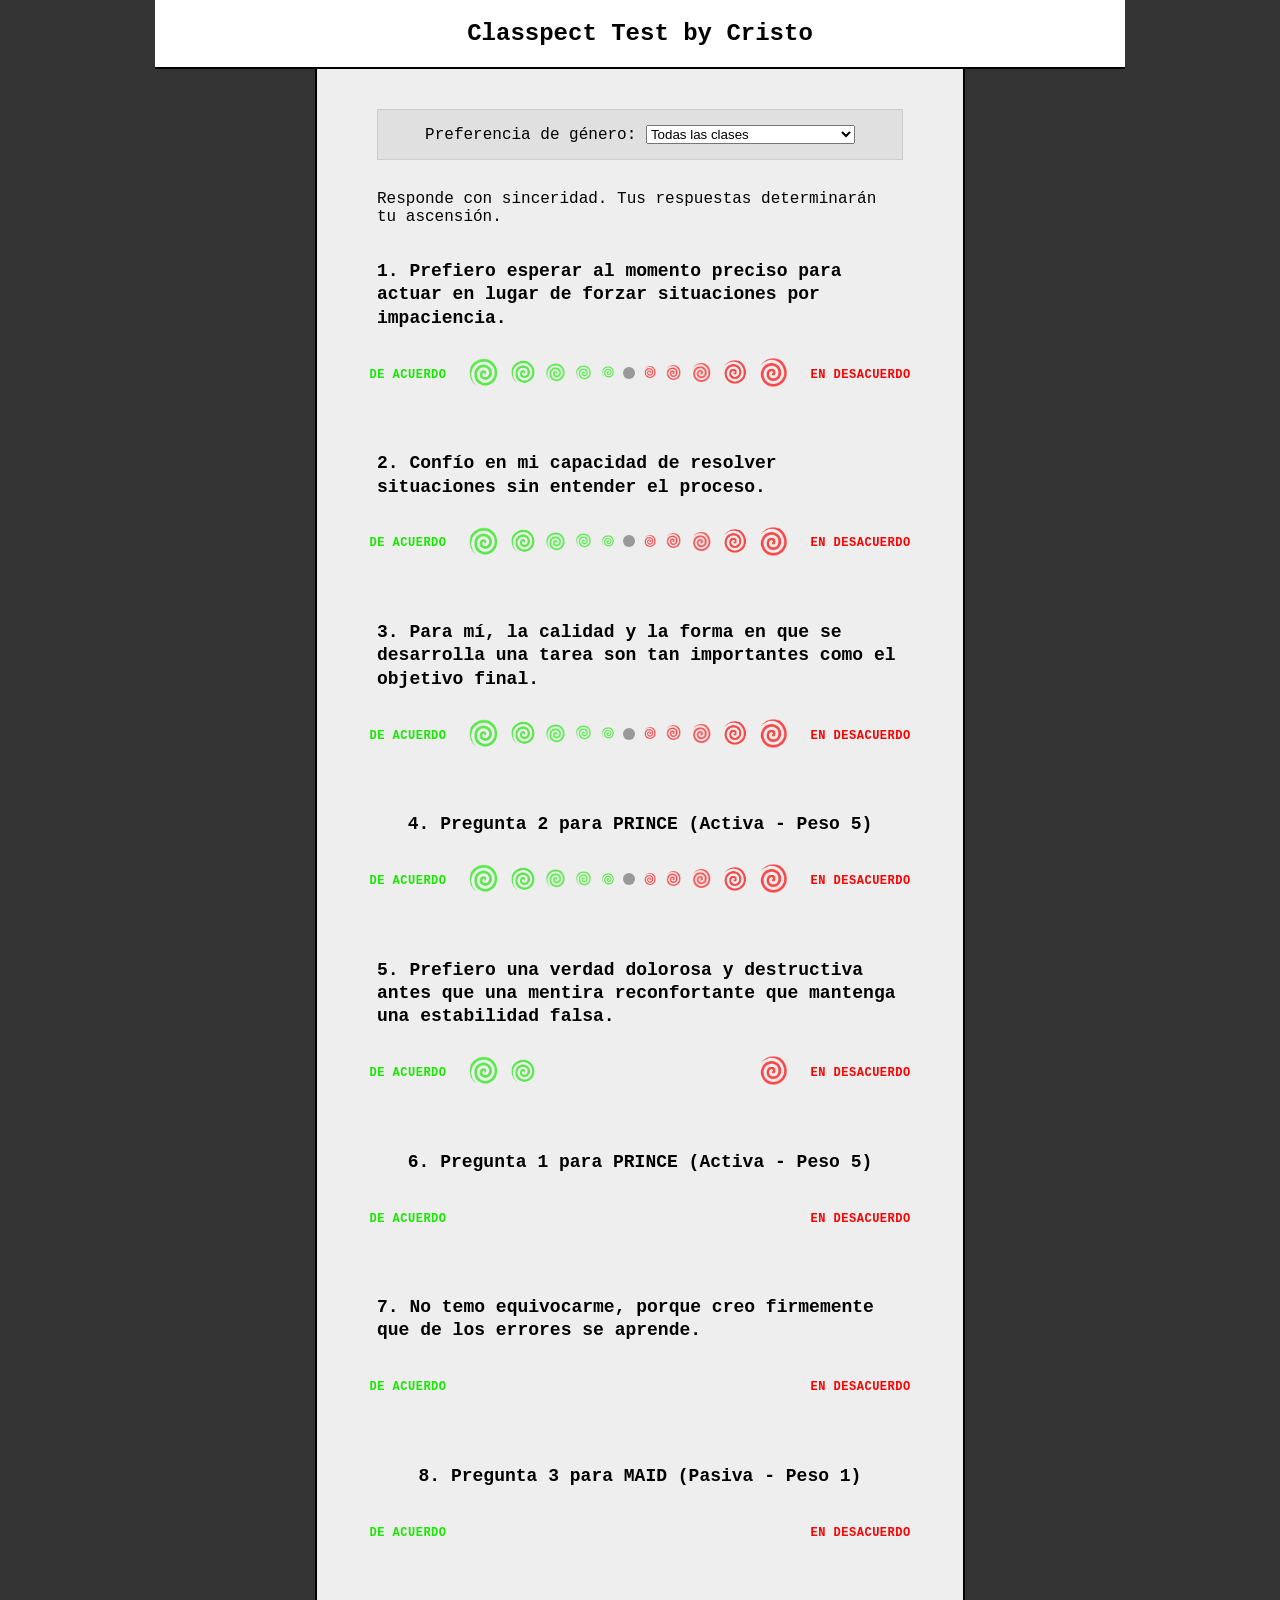
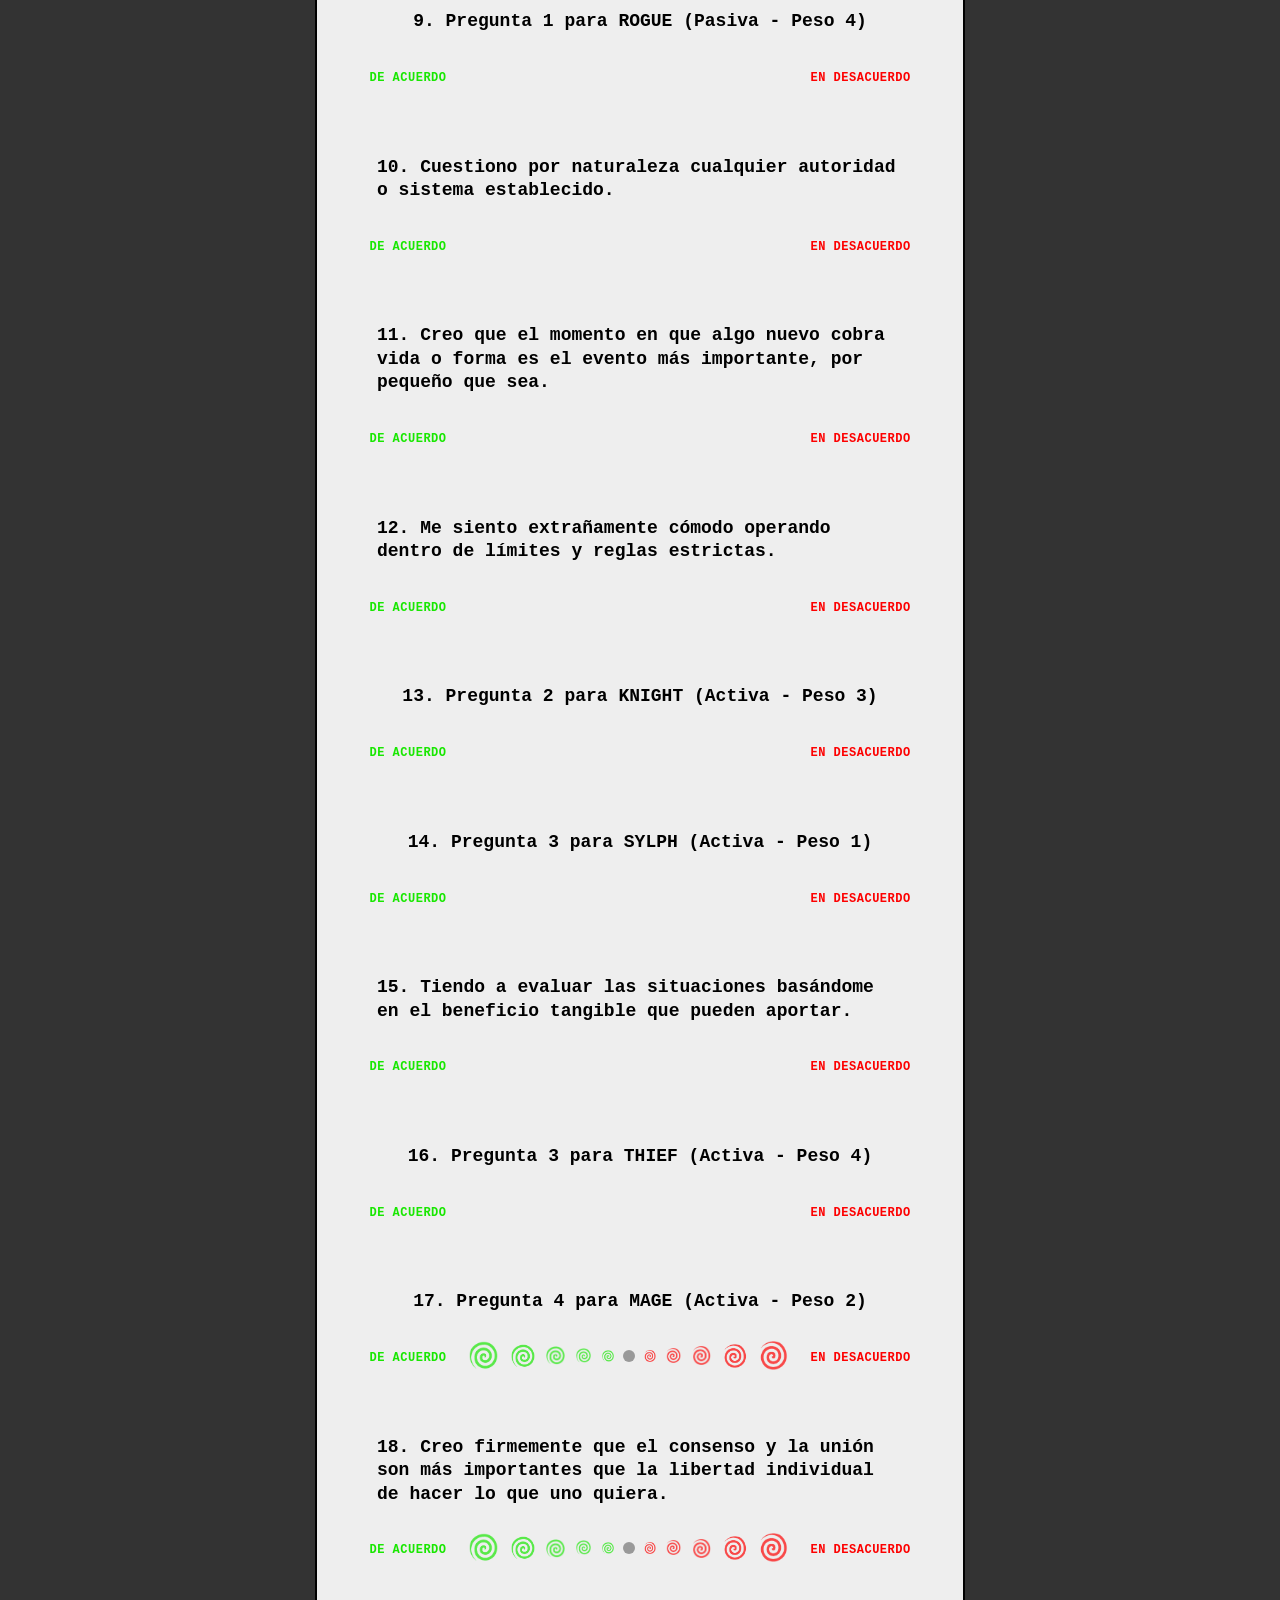
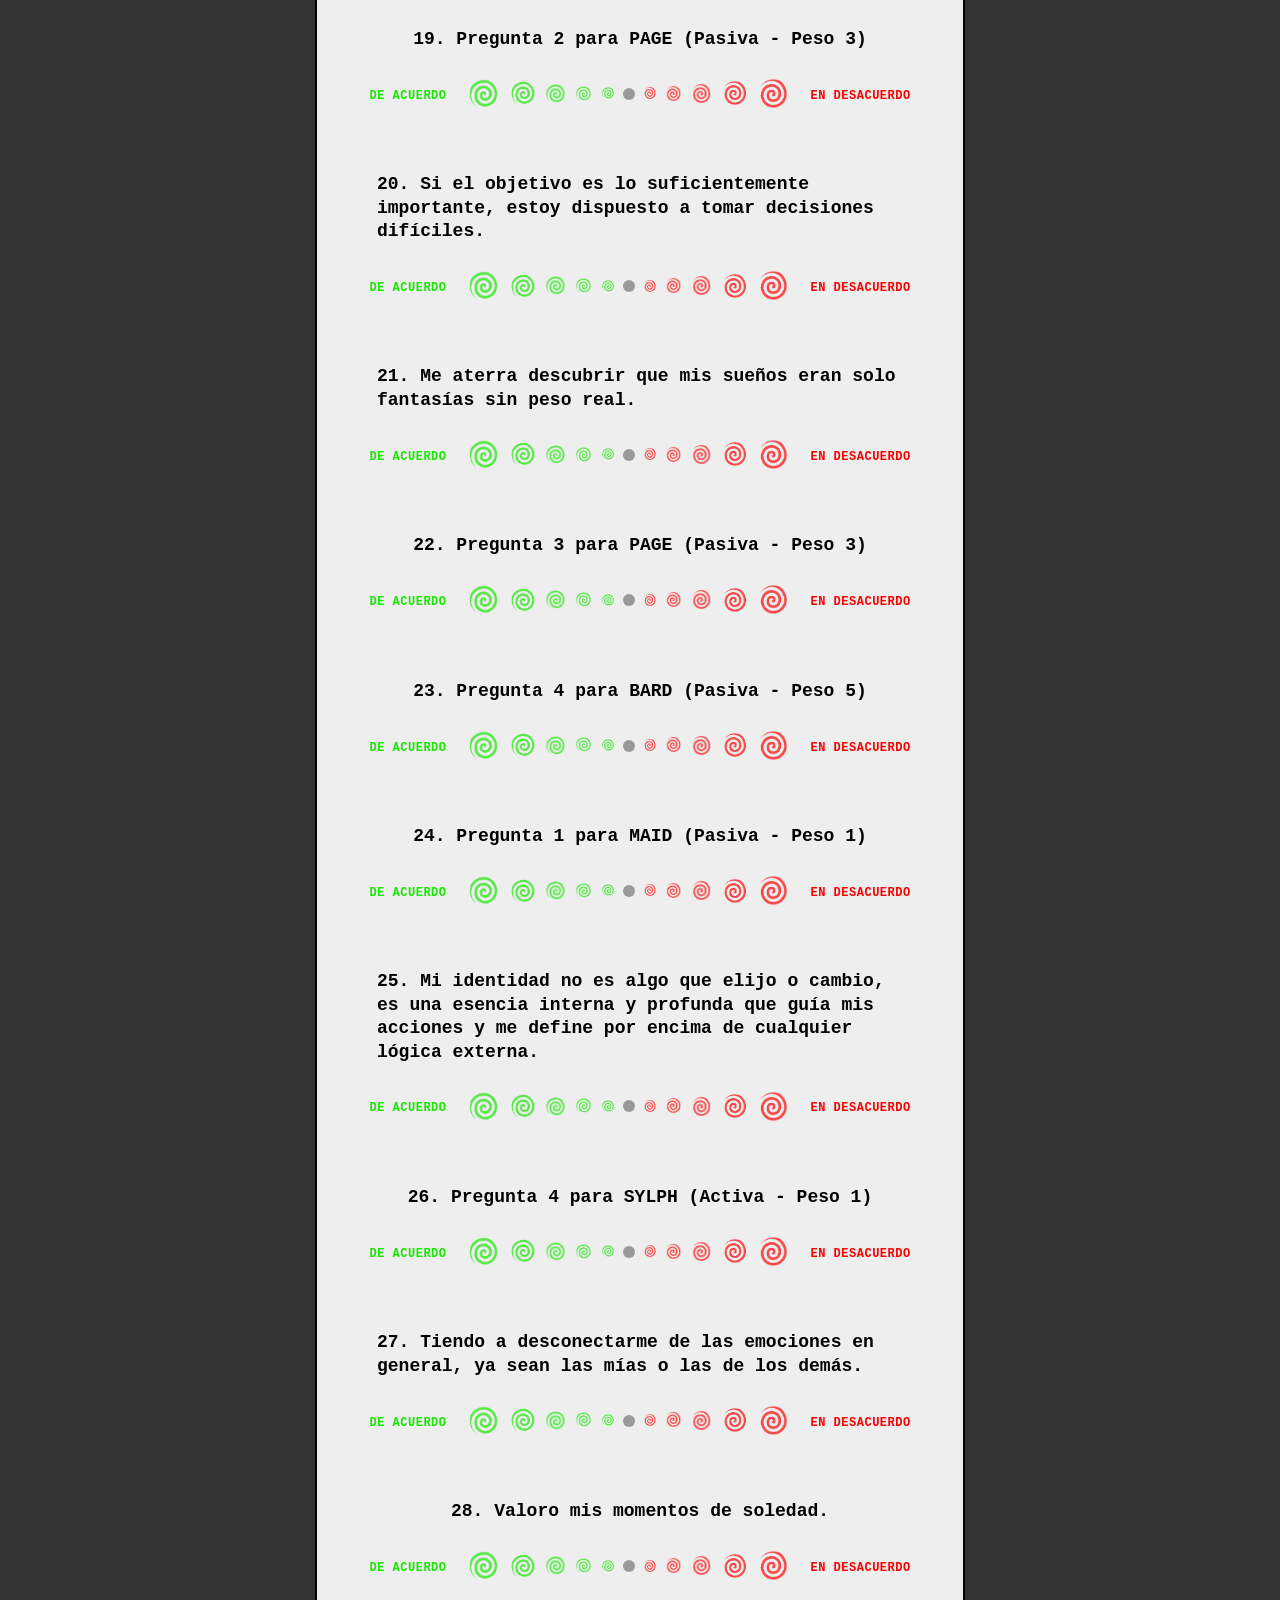
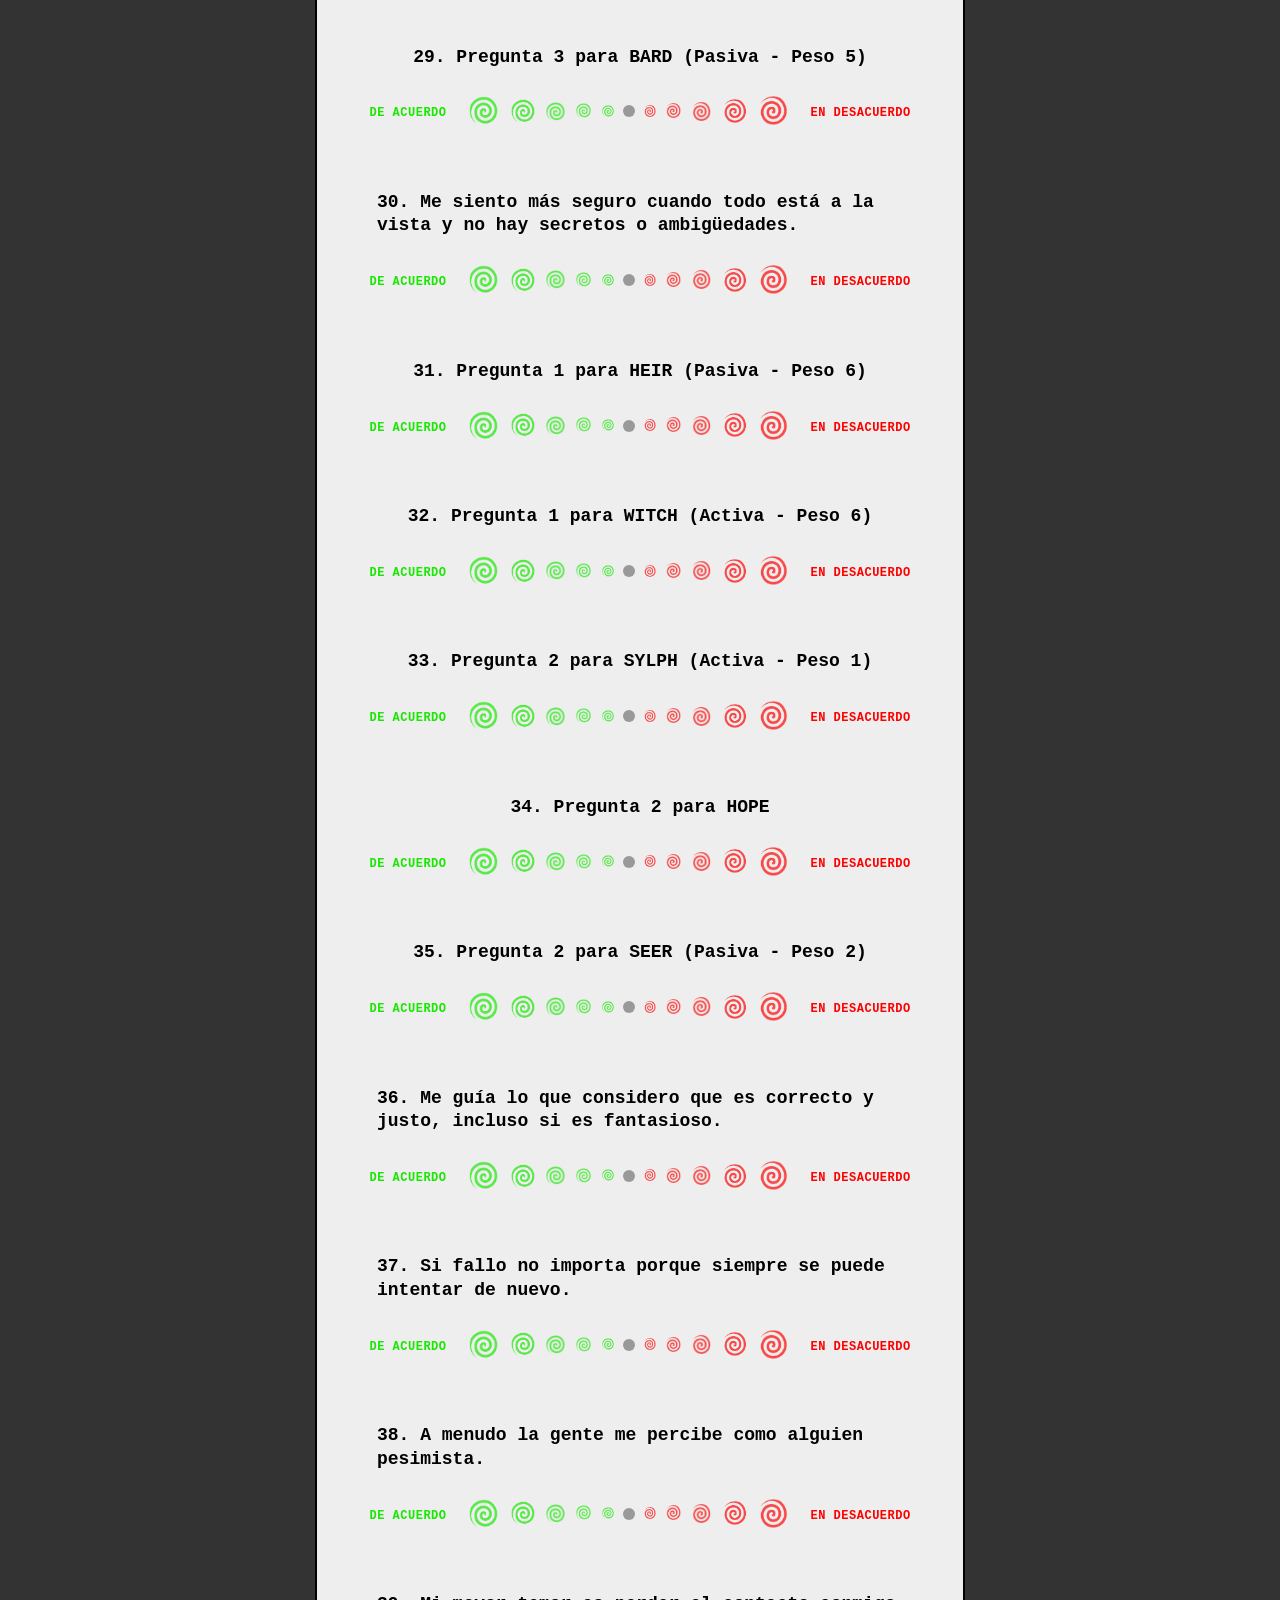
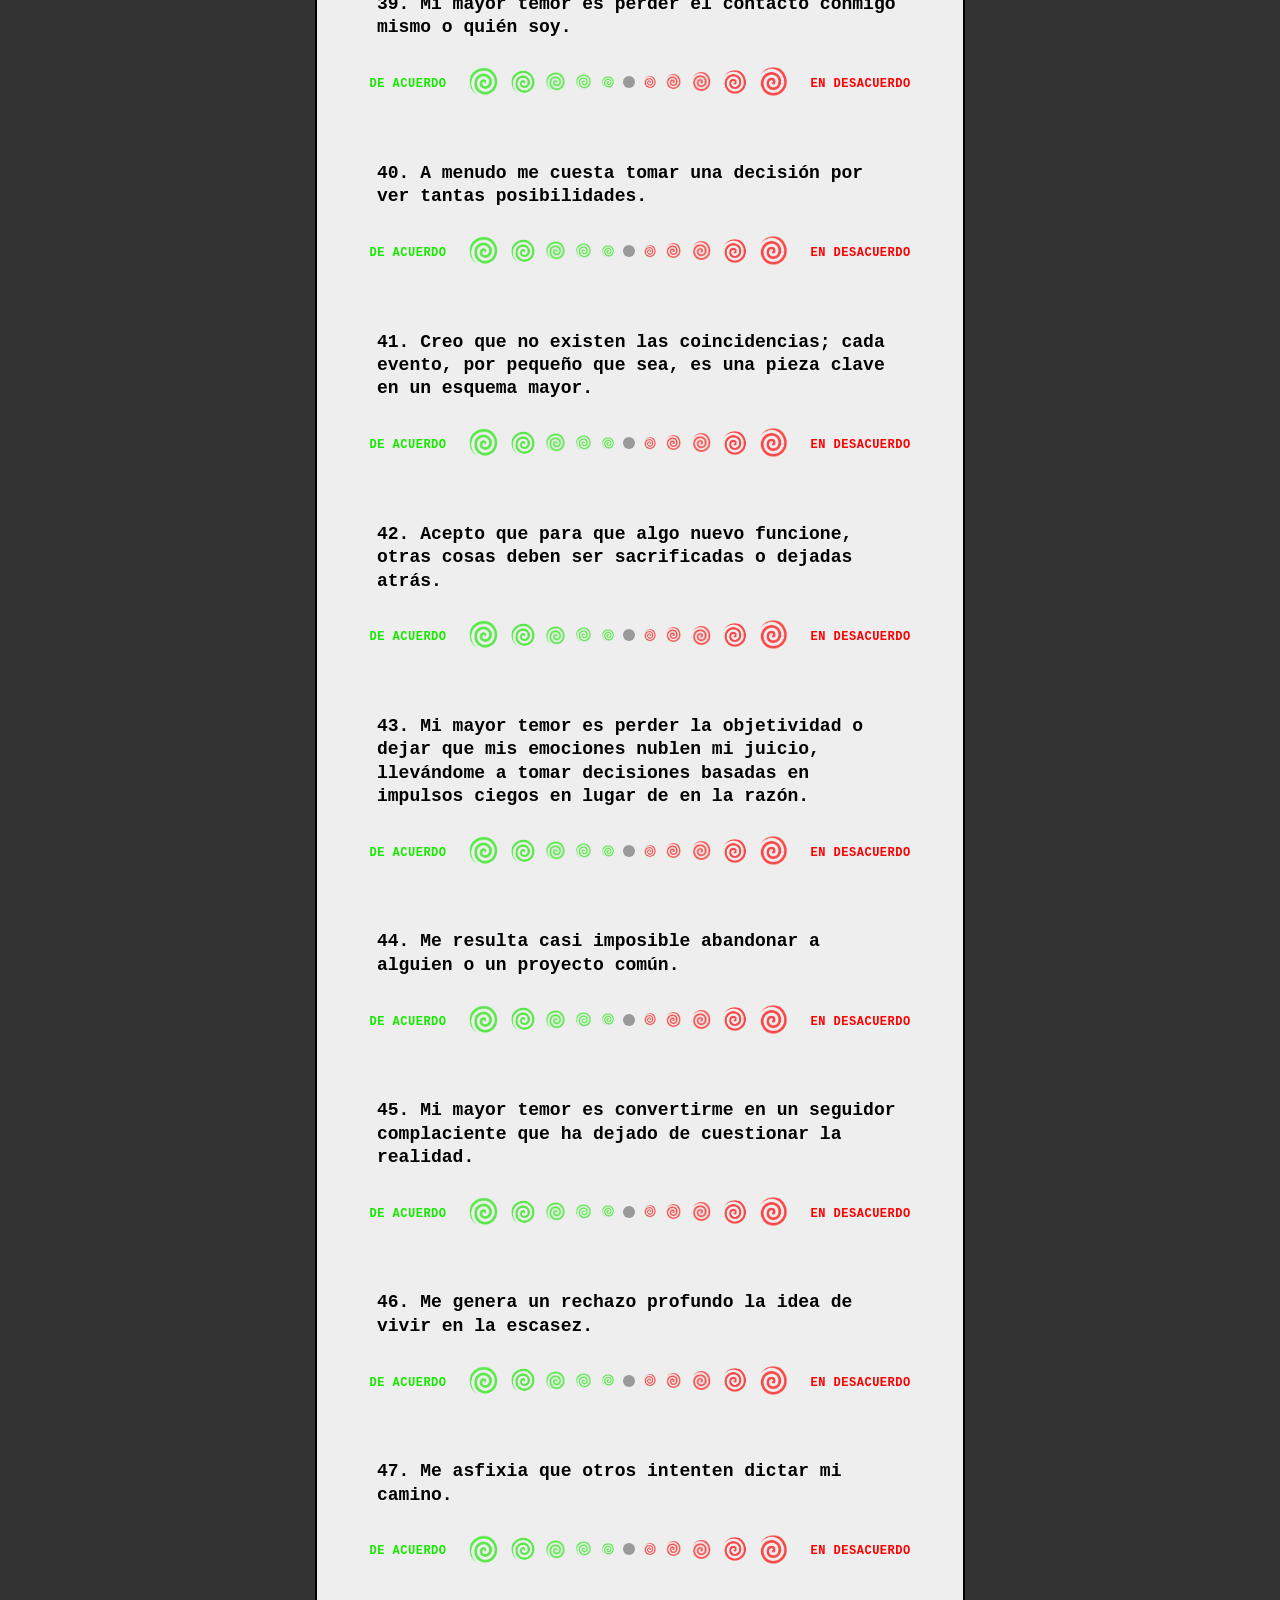
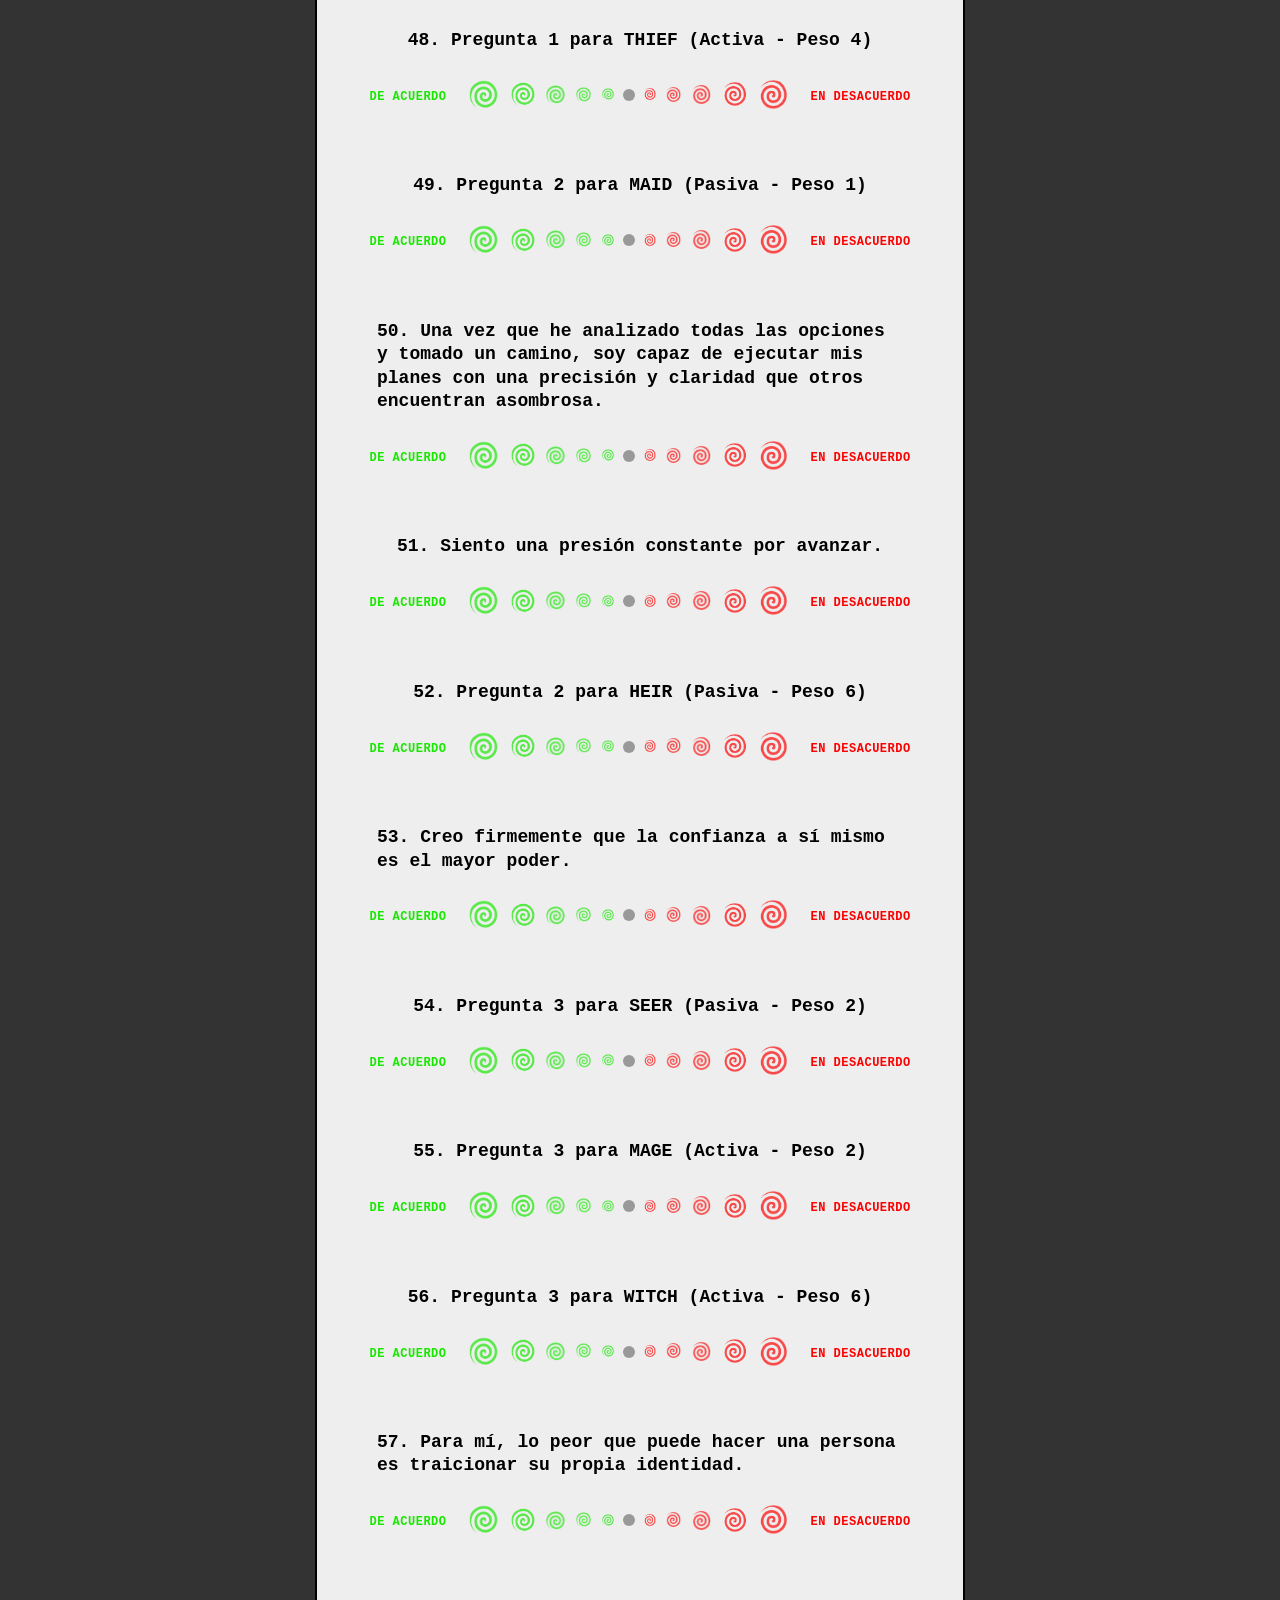
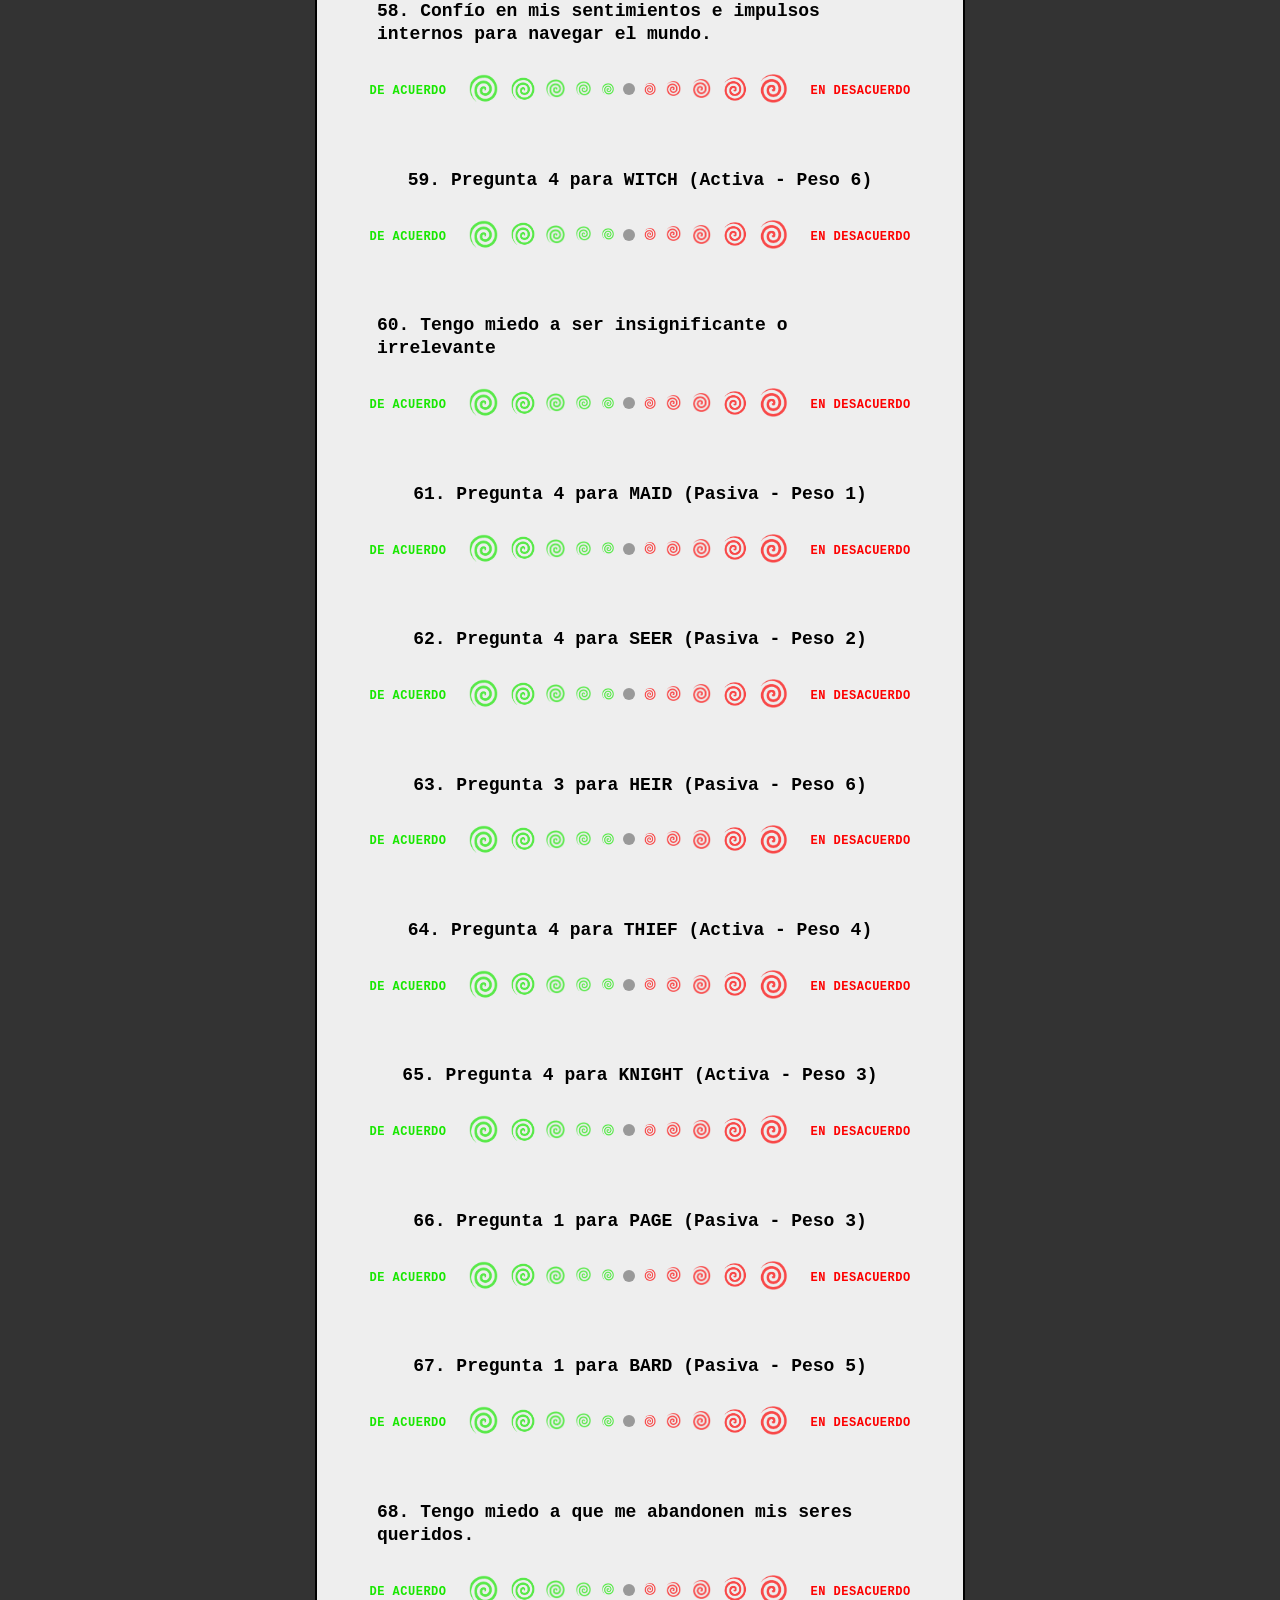
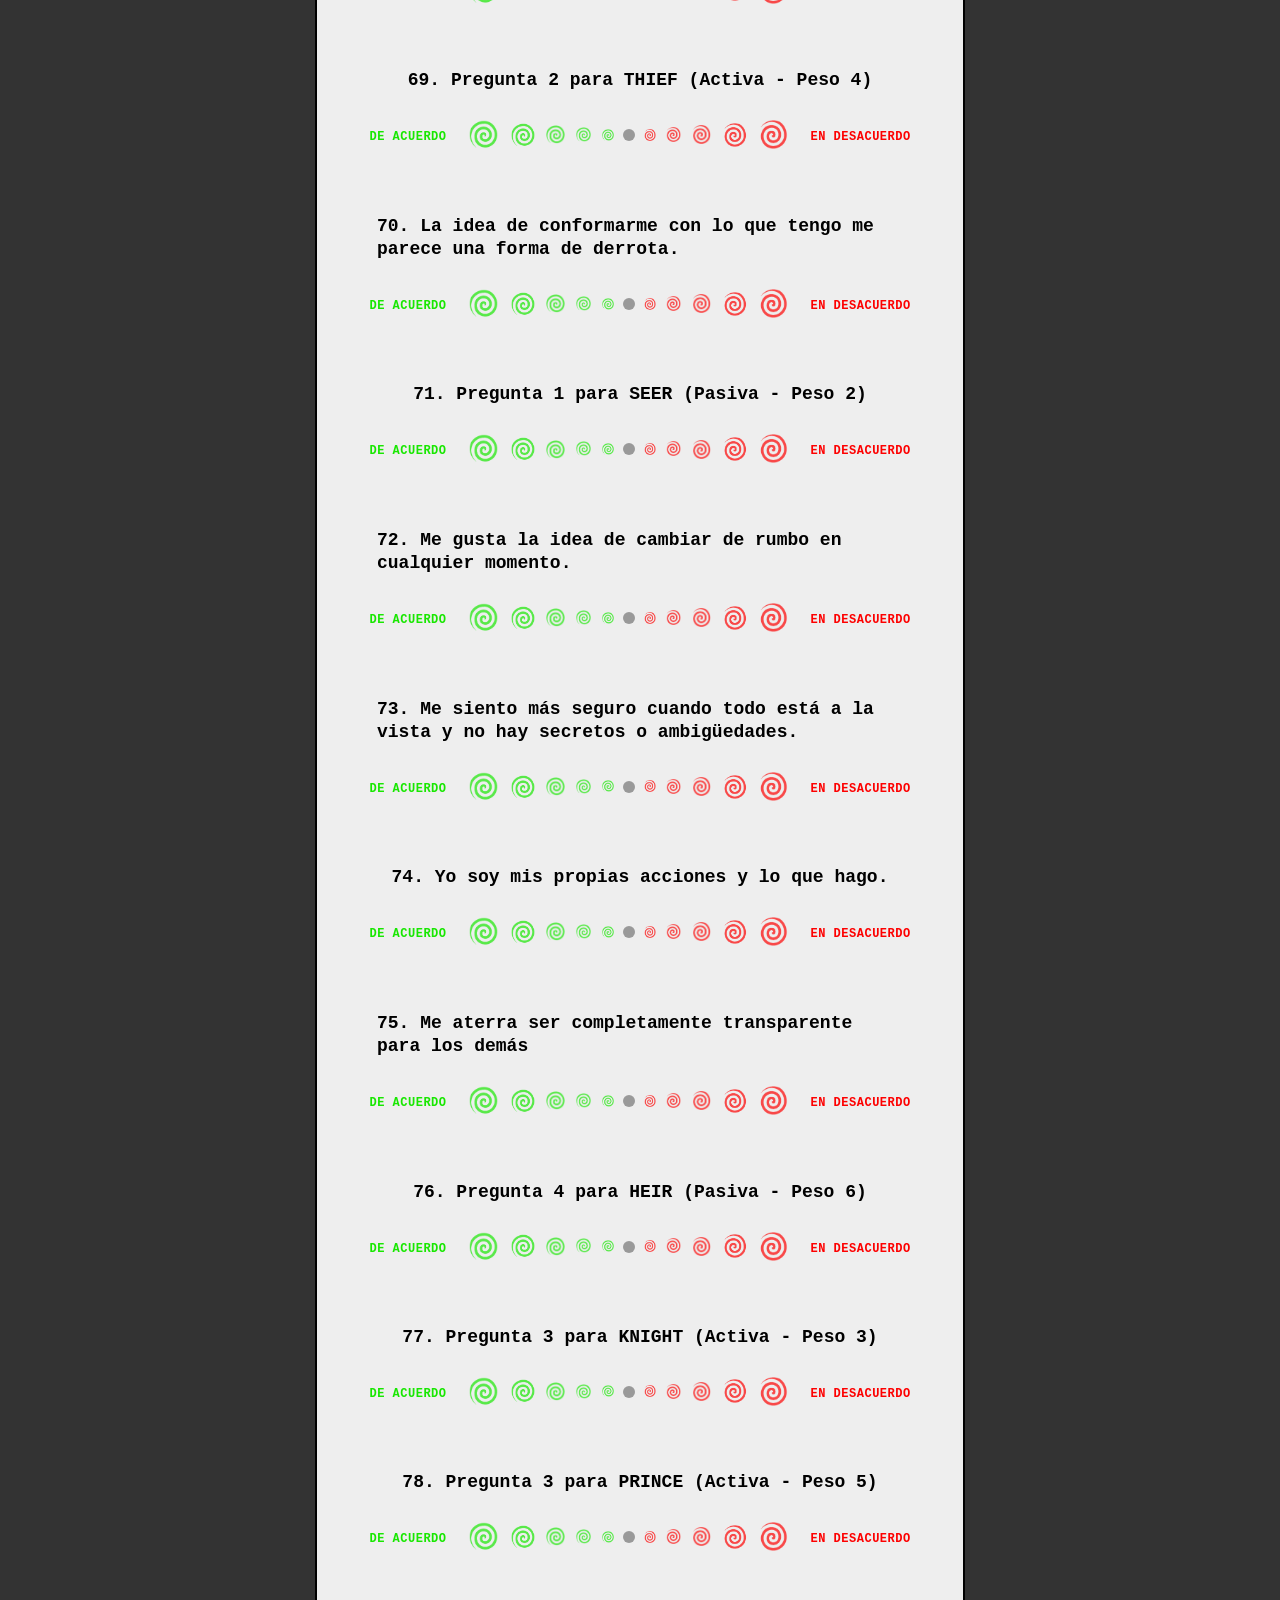
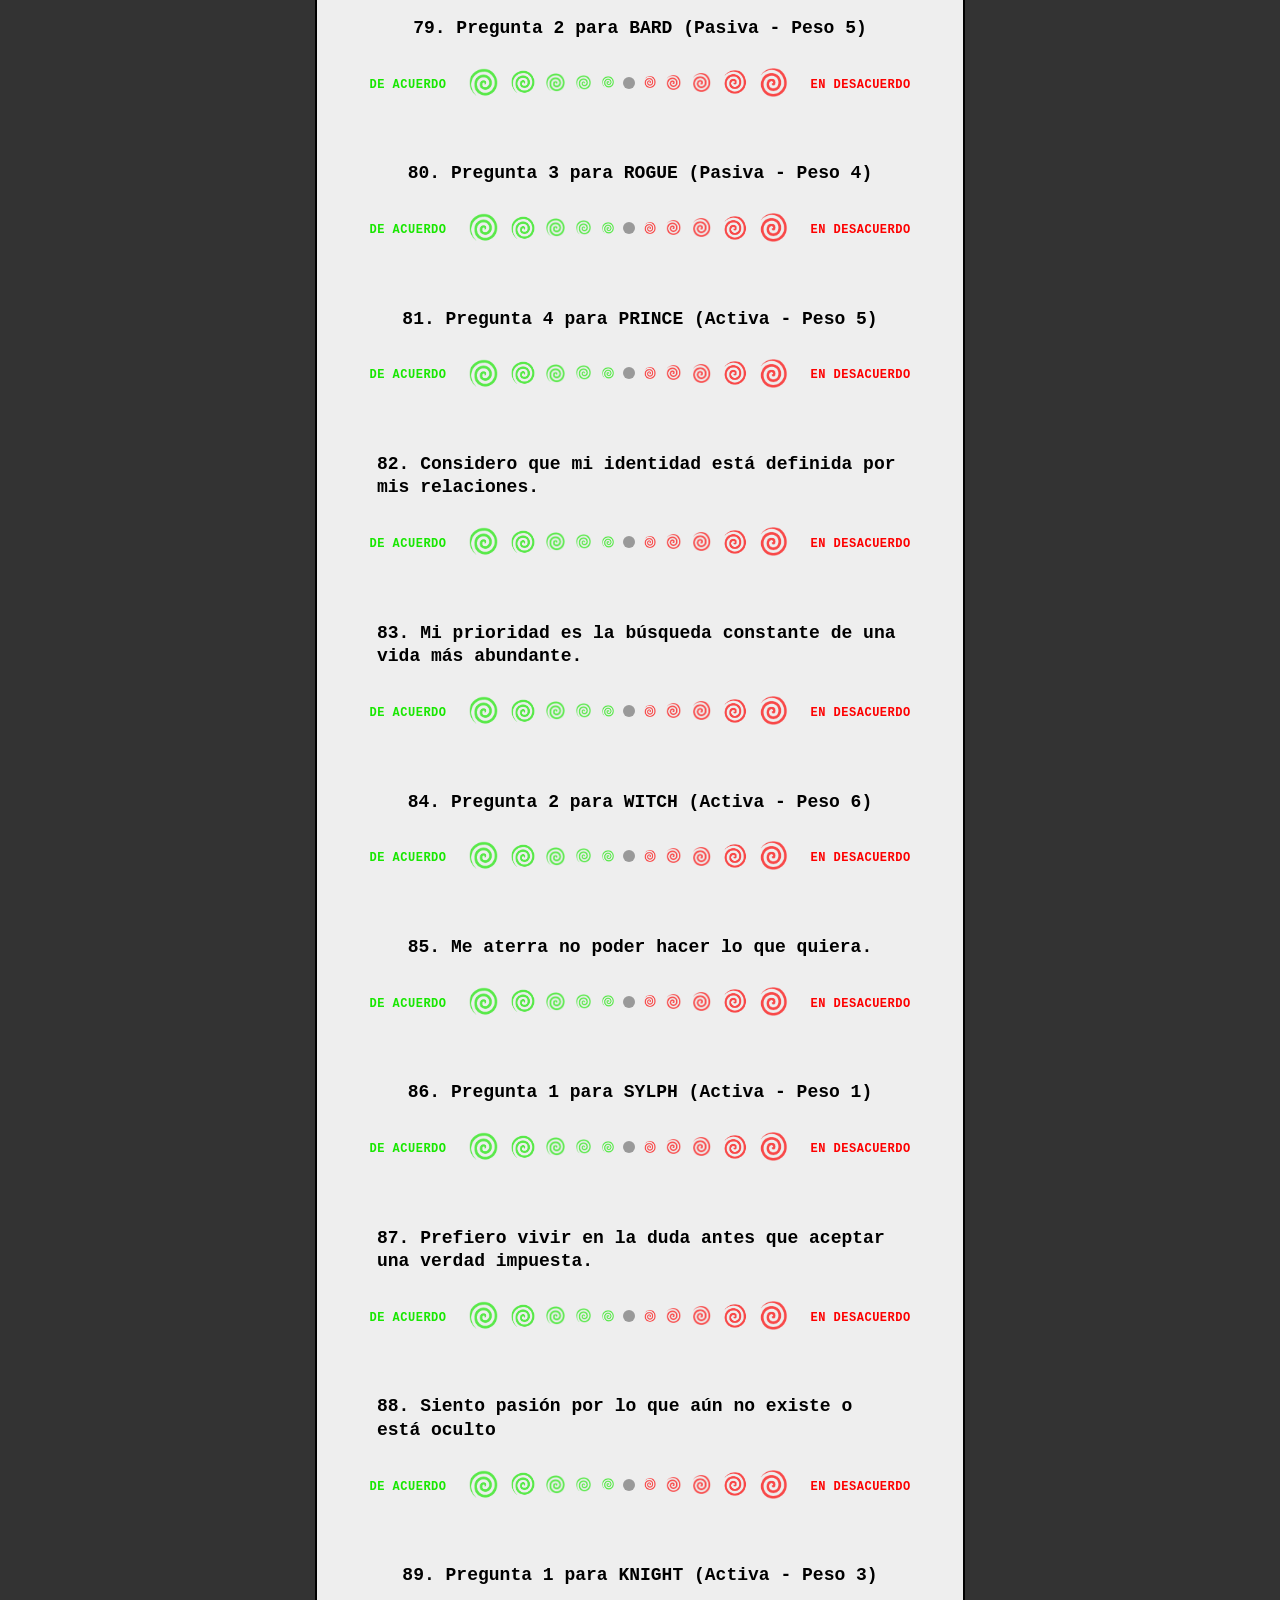
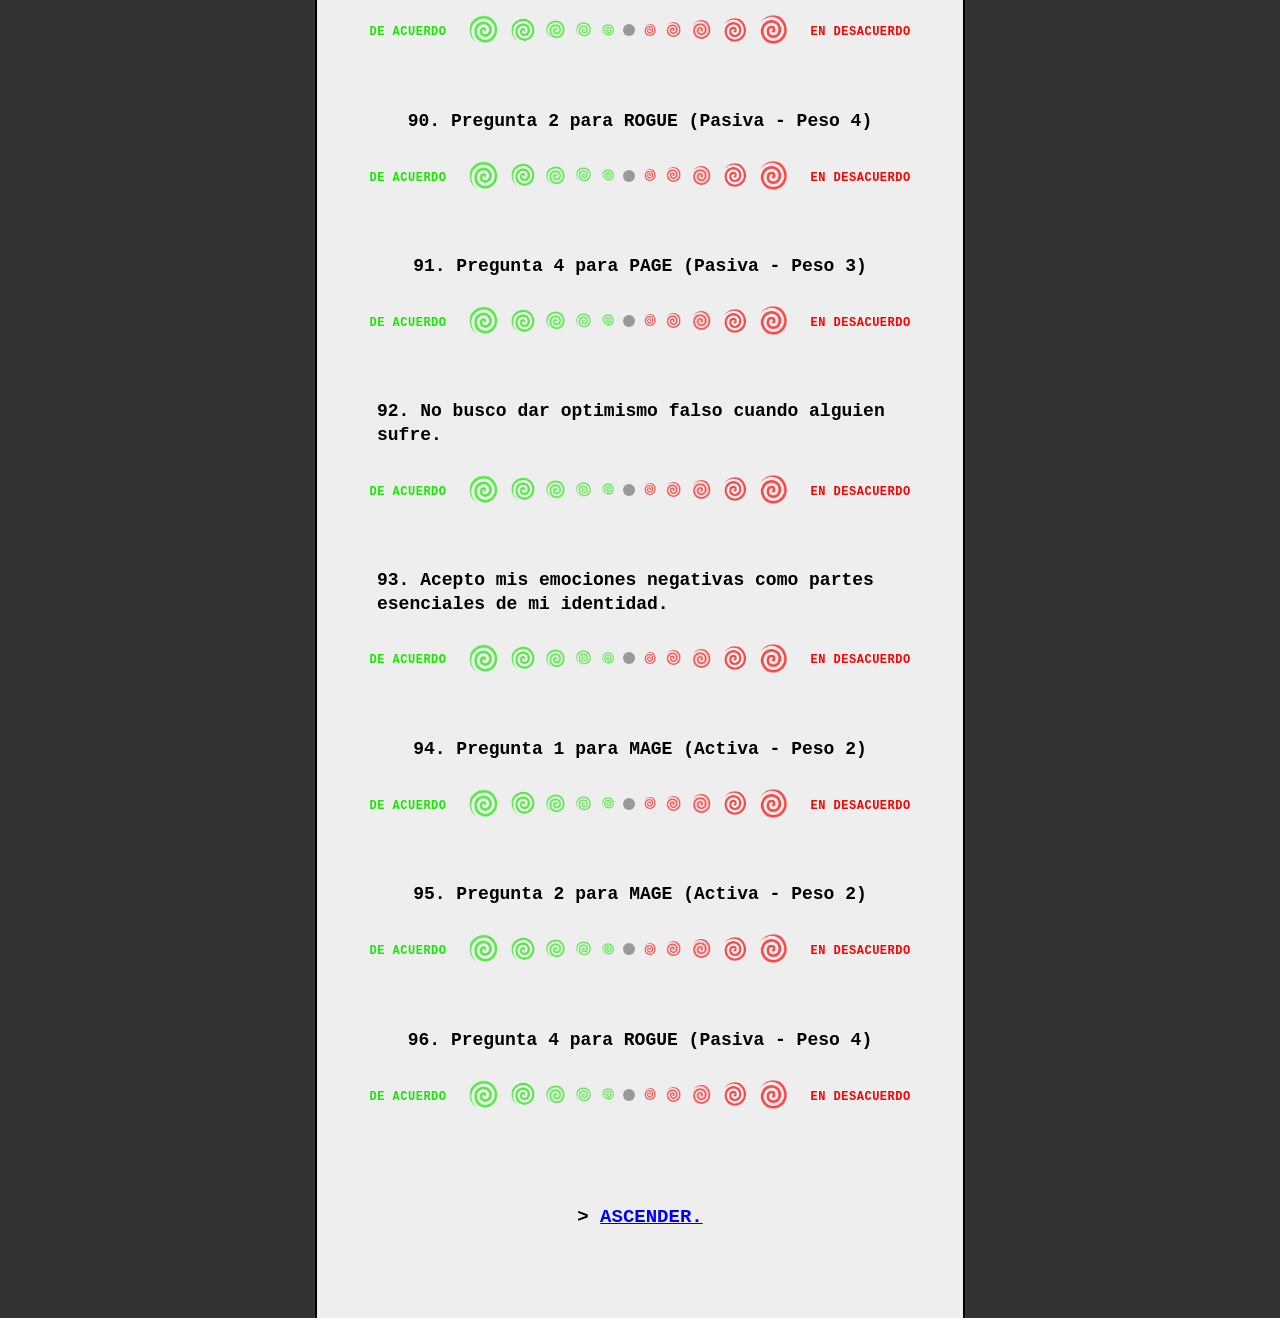
==== commit a014a46c: "Update index.html" ====
--- a/index.html
+++ b/index.html
@@ -22,8 +22,6 @@
         <div id="quiz-container"></div>
         <div class="opciones-likert">
     <div class="fila-etiquetas">
-        <span class="label-rango">DE ACUERDO</span>
-        <span class="label-rango">EN DESACUERDO</span>
     </div>
 
     <div class="fila-botones">
